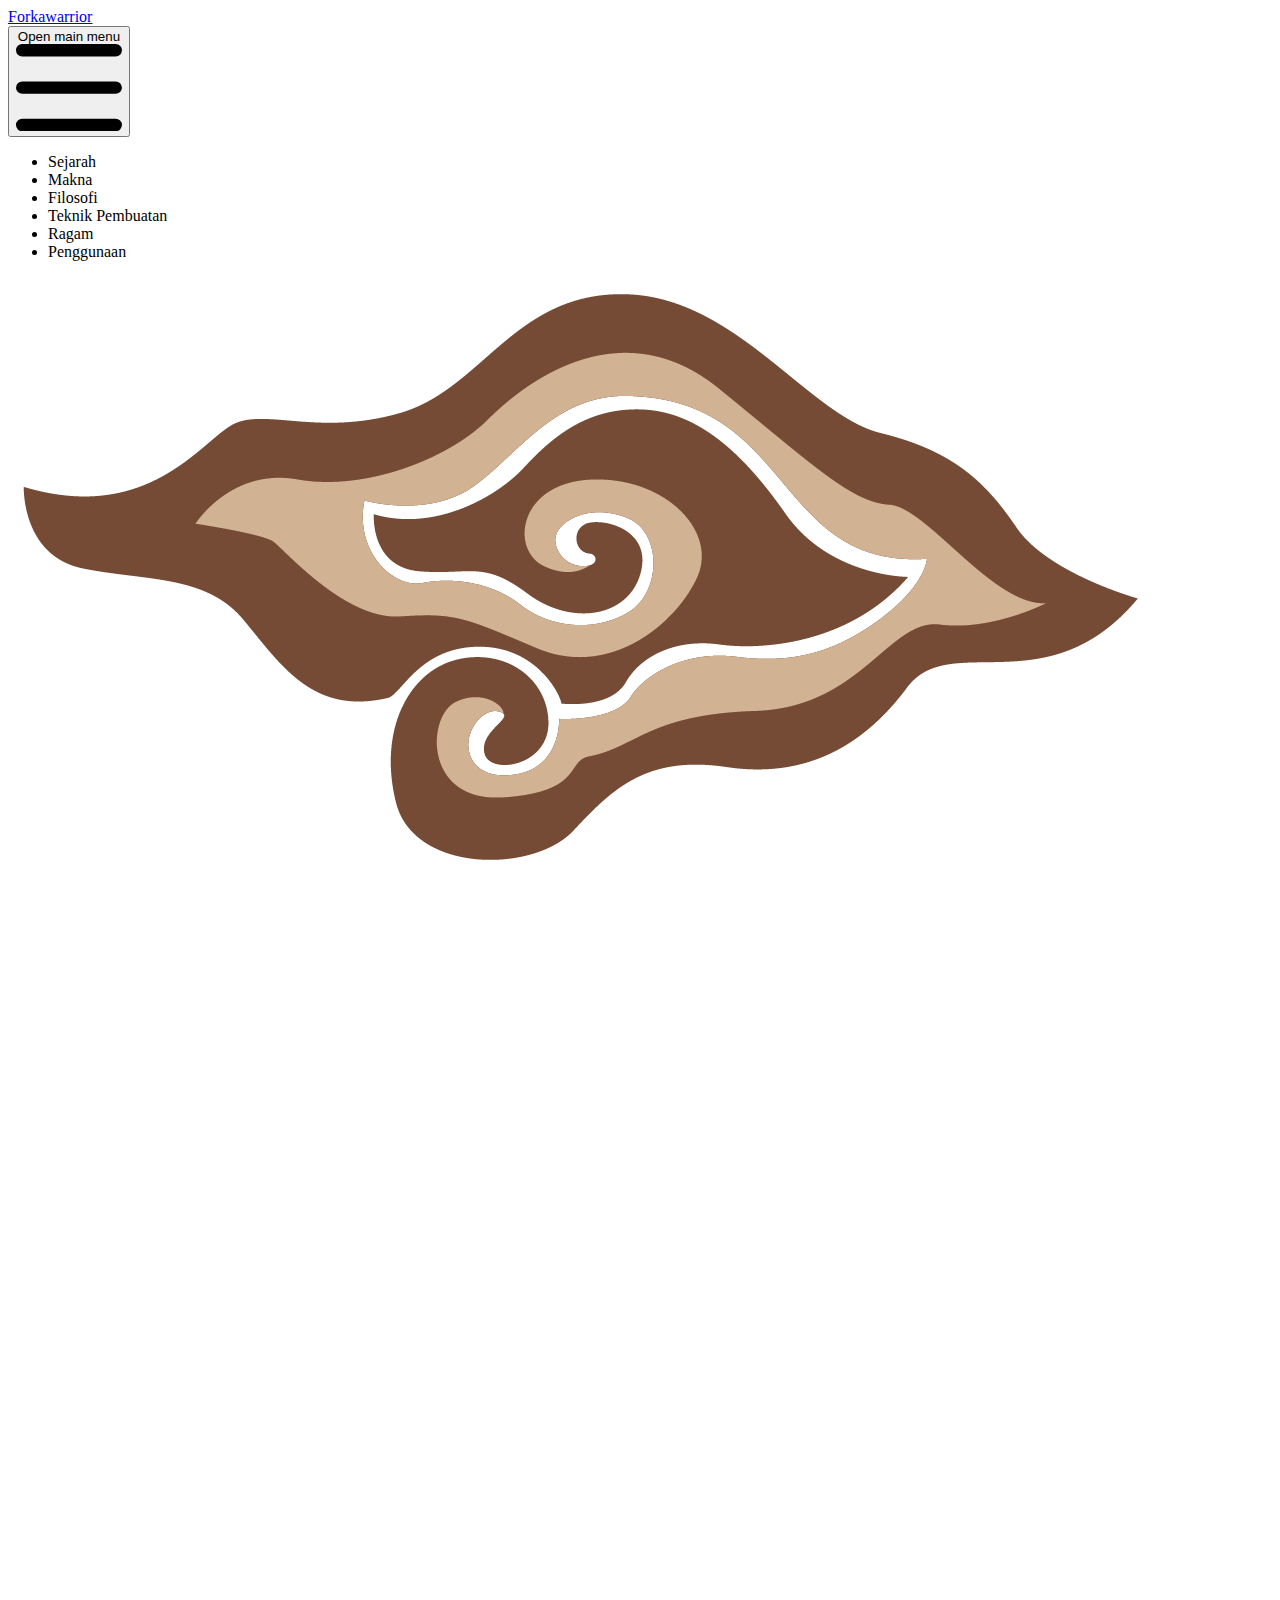
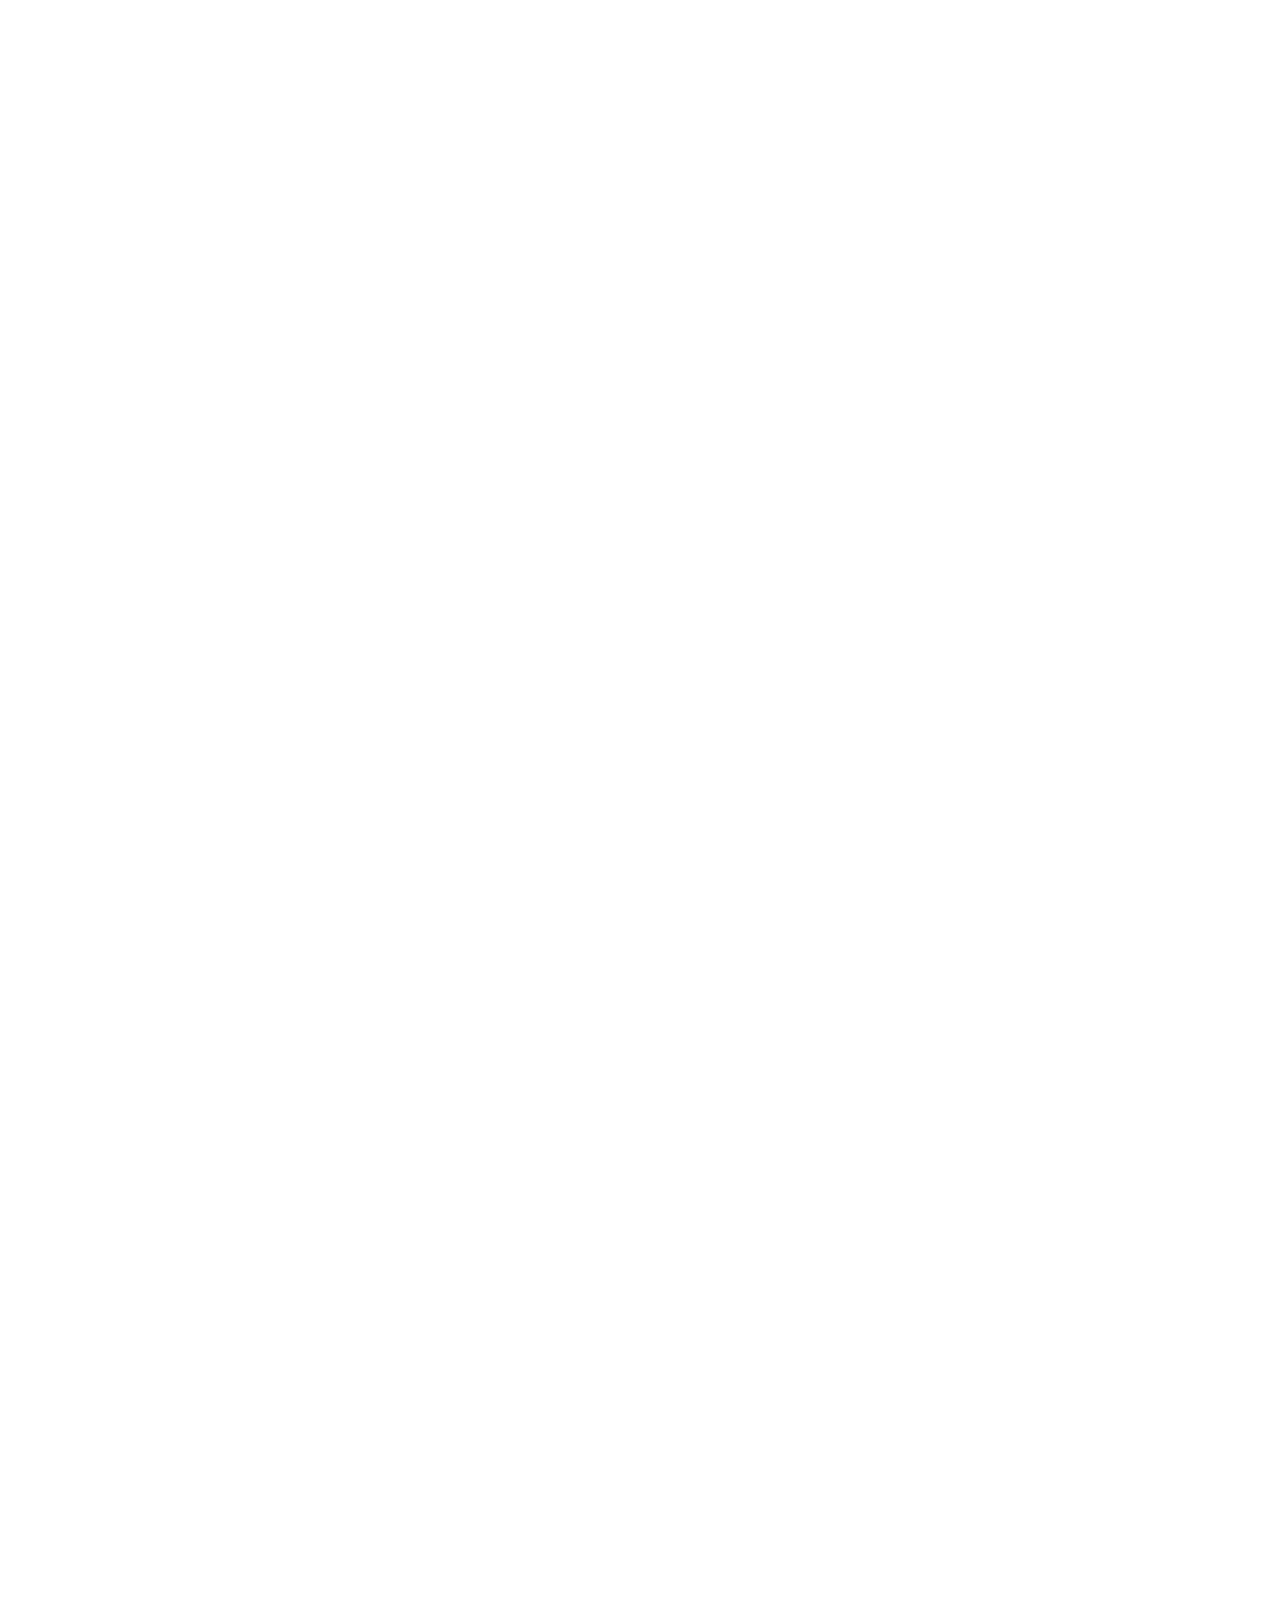
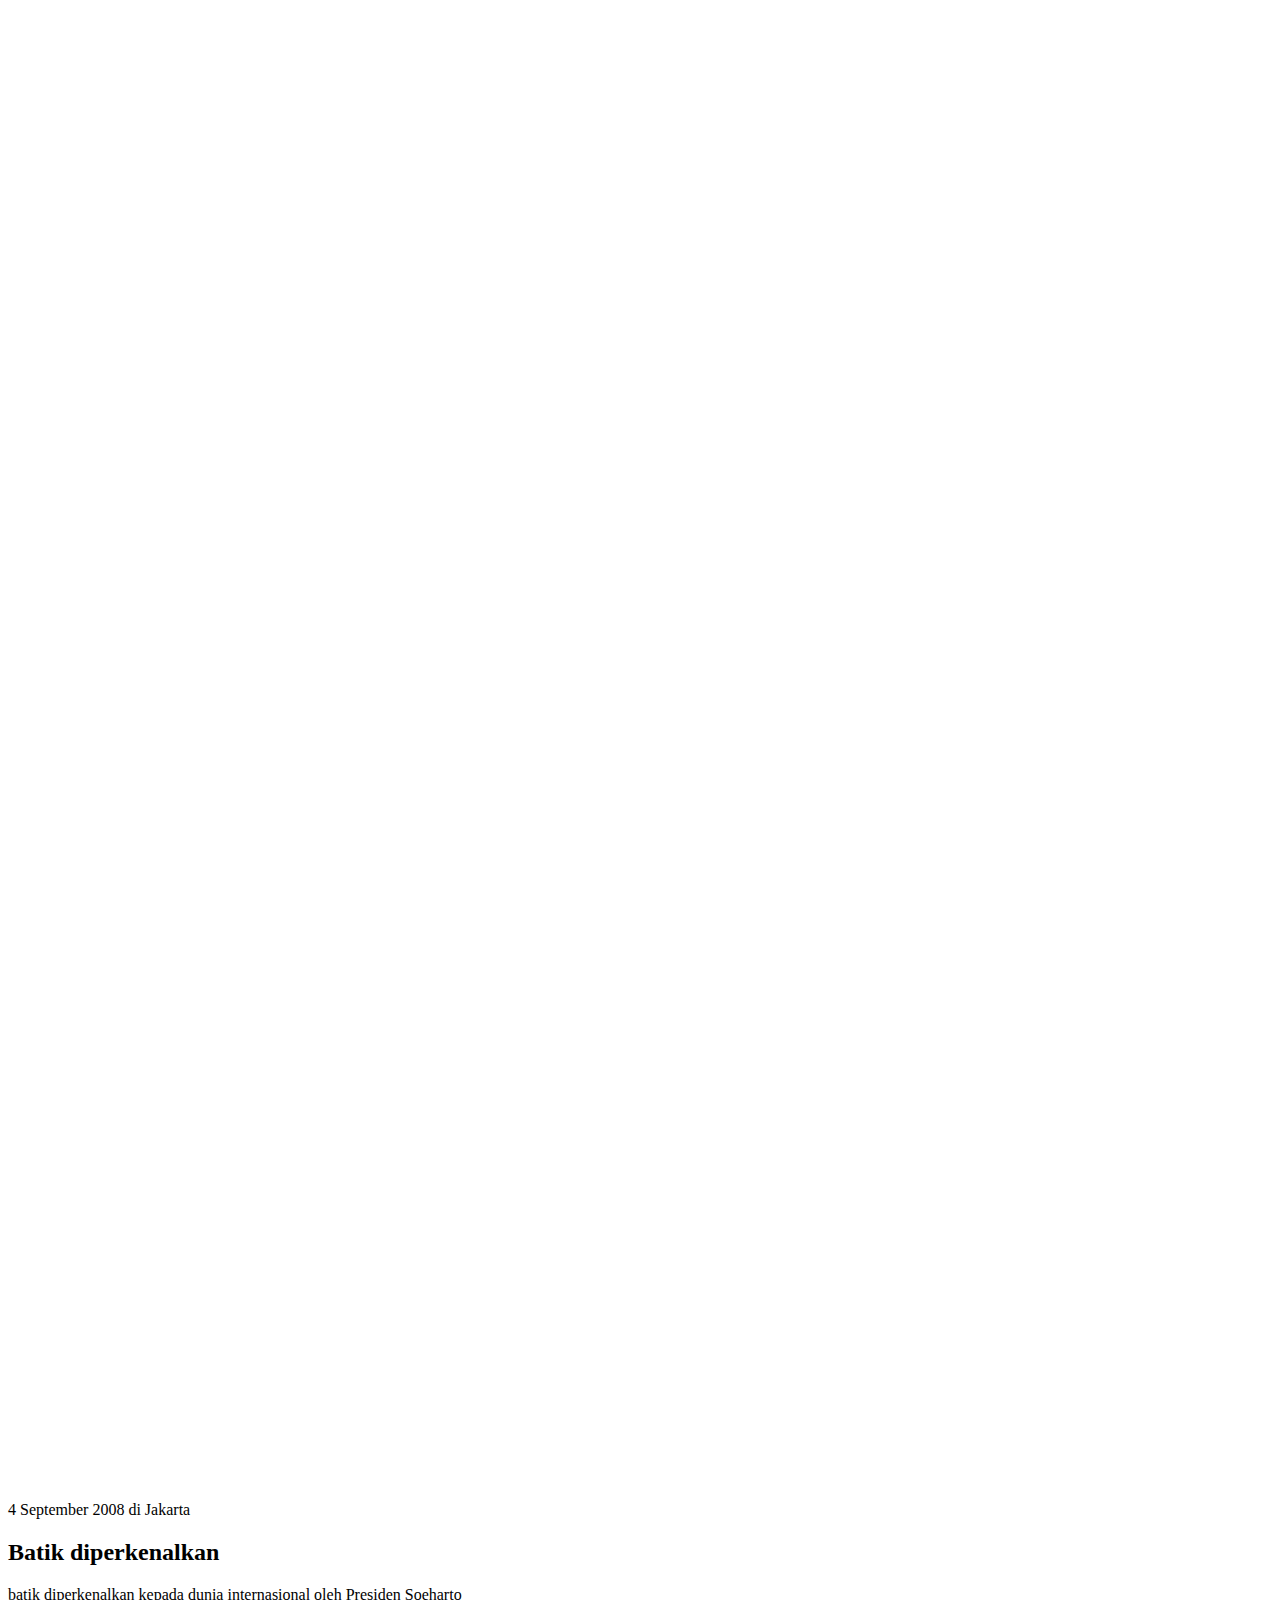
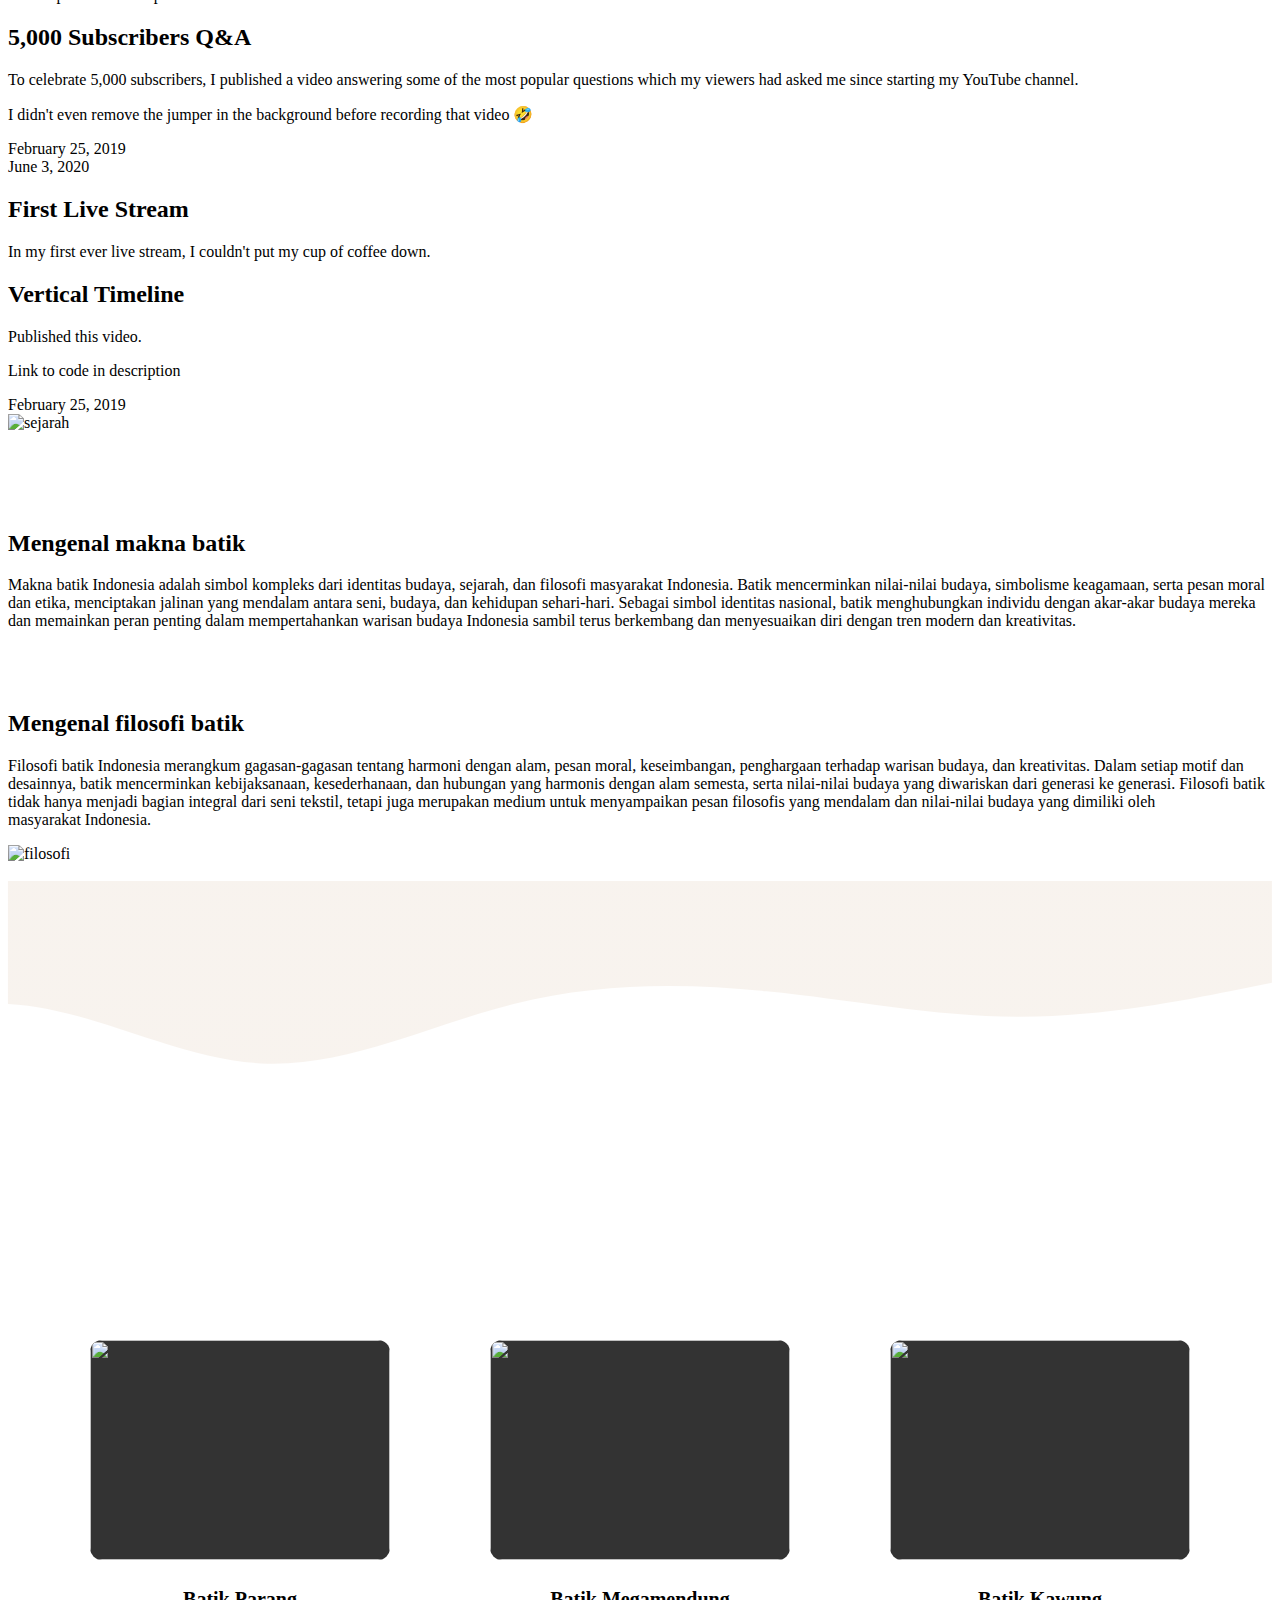
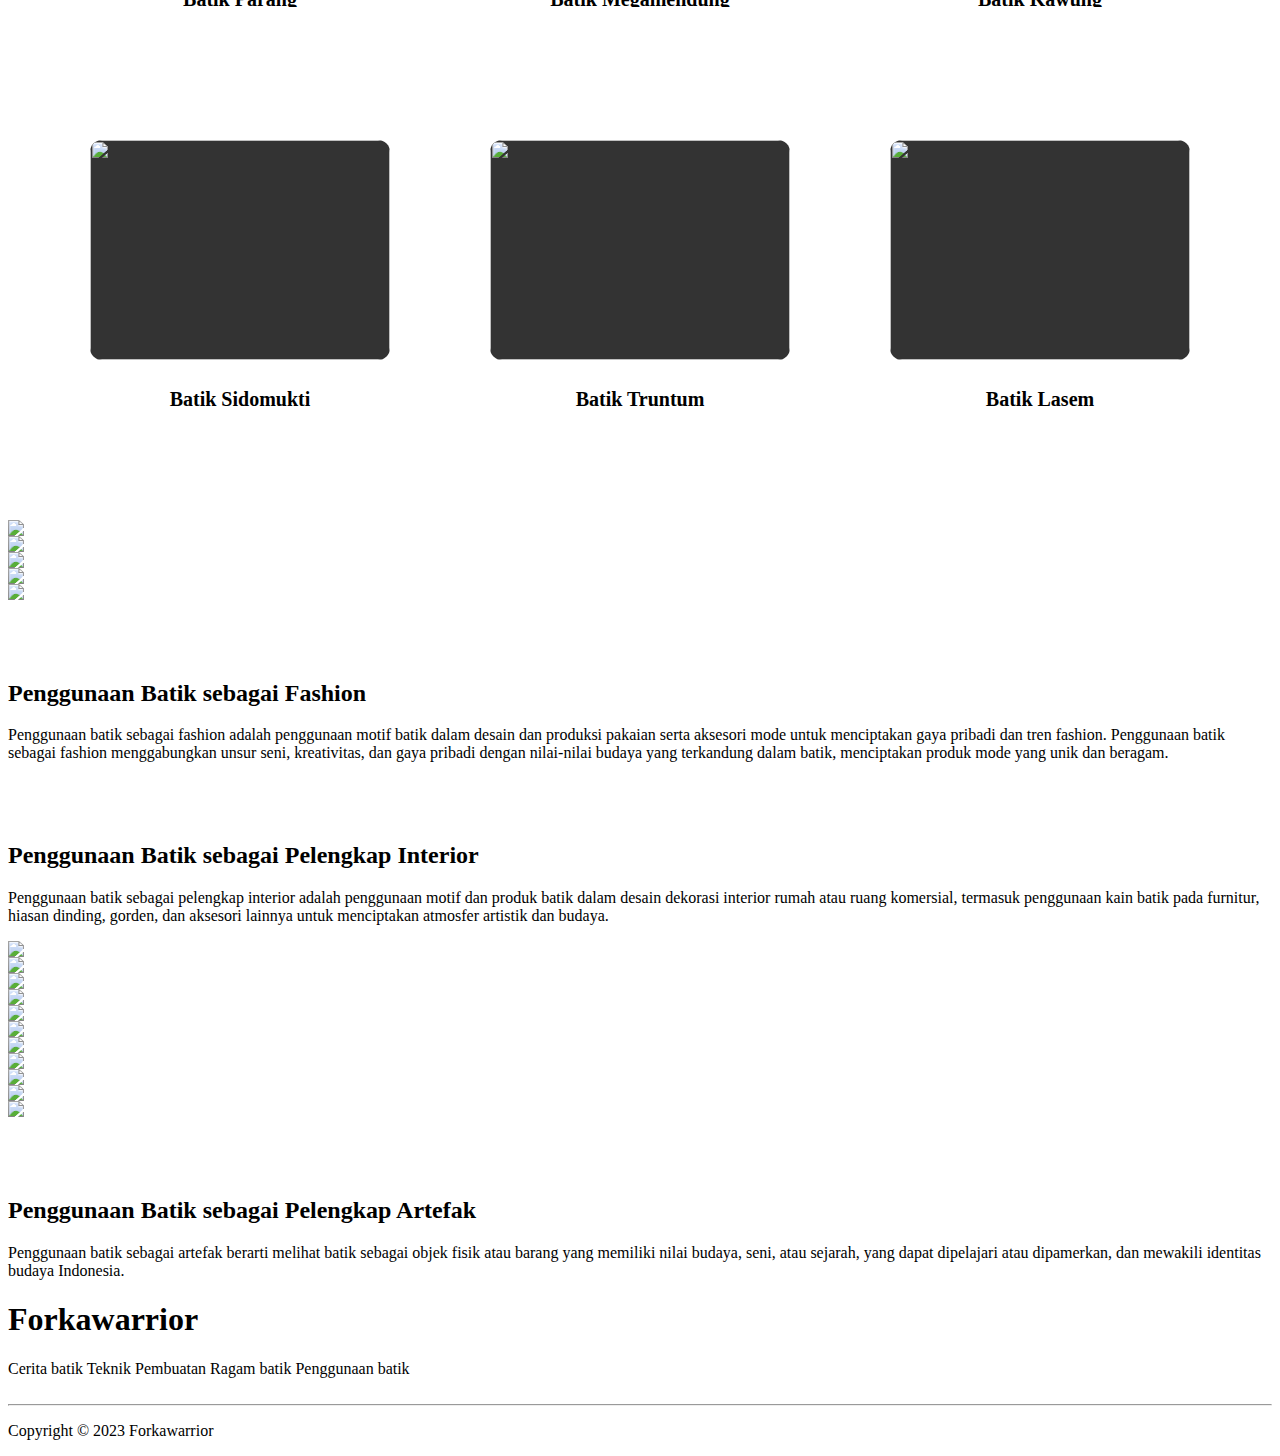
==== index.html @ 90a908df "update timeline jadi 5 and benerin navbar biar ga kepanjangan" ====
<!DOCTYPE html>
<html lang="en" class="scroll-smooth" id="forka">

<head>
    <meta charset="UTF-8">
    <meta name="viewport" content="width=device-width, initial-scale=1.0">
    <title>Forkawarrior</title>


    <link rel="stylesheet" href="https://unpkg.com/aos@next/dist/aos.css" />
    <link rel="stylesheet" href="https://cdn.jsdelivr.net/npm/swiper@11/swiper-bundle.min.css" />
    <link rel="stylesheet" href="style.css">
    <link rel="stylesheet" href="https://cdnjs.cloudflare.com/ajax/libs/animate.css/4.1.1/animate.min.css"/>


    <script src="https://cdn.jsdelivr.net/npm/swiper@11/swiper-bundle.min.js"></script>

    <!-- tailwindcss -->
    <script src="https://cdn.tailwindcss.com"></script>
    <!-- feather-icons -->
    <script src="https://unpkg.com/feather-icons">

        //  font
    </script>
    <script src="tailwind.config.js"></script>
    <style>
        @import url('https://fonts.googleapis.com/css2?family=Paytone+One&family=Playfair+Display:ital,wght@0,400;0,500;0,600;0,700;0,800;0,900;1,400;1,500;1,600;1,700;1,800;1,900&family=Poppins:ital,wght@0,100;0,200;0,300;0,400;0,500;0,600;0,700;0,800;0,900;1,100;1,200;1,300;1,400;1,500;1,600;1,700;1,800;1,900&display=swap');
    </style>

</head>

<body>

    <!-- navbar -->
    <header>
        <nav id="nav" class="fixed w-full z-20 top-0 start-0 mb-[100px] ">
            <a href="#hero" class="active:text-gray">
            </a>
            <div class="max-w-screen-xl flex flex-wrap items-center justify-between mx-auto p-4">
                <a href="index.html" class="active:text-gray">
                    <span class="active:text-gray self-center text-2xl font-semibold whitespace-nowrap animate__animated animate__flash ">Forkawarrior</span>
                </a>
                <div class="flex bg-white-700 xl:order-2 xl:space-x-0 rtl:space-x-reverse">
                <button data-collapse-toggle="navbar-sticky" type="button"
                class="inline-flex items-center p-2 w-10 h-10 justify-center text-sm text-white-500 rounded-lg xl:hidden hover:bg-white-100 focus:outline-none focus:ring-2 focus:ring-white-200 dark:text-white-400 dark:hover:bg-white-700 dark:focus:ring-white-600"
                aria-controls="navbar-sticky" aria-expanded="false">
                <span class="sr-only">Open main menu</span>
                    <svg class="w-5 h-5" aria-hidden="true" xmlns="http://www.w3.org/2000/svg" fill="none"
                        viewBox="0 0 17 14">
                        <path stroke="currentColor" stroke-linecap="round" stroke-linejoin="round" stroke-width="2"
                            d="M1 1h15M1 7h15M1 13h15" />
                    </svg>
                </button>
            </div>
            <div class="items-center justify-between hidden w-full xl:flex xl:w-auto xl:order-1" id="navbar-sticky">
                <ul
                    class="navbar flex flex-col p-4 xl:p-0 mt-4 font-medium border xl:space-x-8 rtl:space-x-reverse xl:flex-row xl:mt-0 xl:border-0 dark:bg-white-800 xl:dark:bg-white-900 dark:border-white-700">
                    <li>
                        <a href="#cerita"
                         class="block py-2 px-3 text-gray bg-white rounded xl:bg-transparent xl:text-grey-700 xl:p-0 xl:dark:text-grey-500 hover-underline-animation" aria-current>Sejarah</a>
                    </li>

                    <li>
                        <a href="#makna"
                         class="block py-2 px-3 text-gray bg-white rounded xl:bg-transparent xl:text-grey-700 xl:p-0 xl:dark:text-grey-500 hover-underline-animation" aria-current>Makna</a>
                    </li>
              
                    <li>
                        <a href="#filosofi"
                         class="block py-2 px-3 text-gray bg-white rounded xl:bg-transparent xl:text-grey-700 xl:p-0 xl:dark:text-grey-500 hover-underline-animation" aria-current>Filosofi</a>
                    </li>
              
                    <li>
                        <a href="teknik.html"
                            class="block py-2 px-3 text-gray bg-white rounded xl:bg-transparent xl:text-grey-700 xl:p-0 xl:dark:text-grey-500 hover-underline-animation"
                            aria-curren>Teknik Pembuatan</a>
                        </li>
                        <li>
                        <a href="#ragam"
                            class="block py-2 px-3 text-gray bg-white rounded xl:bg-transparent xl:text-grey-700 xl:p-0 xl:dark:text-grey-500 hover-underline-animation"
                            aria-curren>Ragam</a>
                        </li>
                        <li>
                            <a href="#penggunaan"
                            class="block py-2 px-3 text-gray bg-white rounded xl:bg-transparent xl:text-grey-700 xl:p-0 xl:dark:text-grey-500 hover-underline-animation"
                            aria-curren>Penggunaan</a>  
                        </li>

                    </ul>
                </div>
            </div>
        </nav>
    </header>
    <!-- navbar -->


    <!-- hero -->
    <section id="hero">
        <div class="bg-center mt-[104px] flex items-center justify-center ">
            <div class="text-center text-black mx-4 sm:mx-8 md:mx-16 lg:mx-32 xl:mx-64">
                <div class="animate">
                    <img src="assets/megamendung-02.png" class="absolute w-[150px] mx-[-300px] my-[-50px] drop-shadow-lg"
                        data-aos="fade-right" transform: translateZ(40px) alt="">
                    <img src="assets/megamendung-03.png" class="absolute w-[150px] mx-[-260px] my-[130px] drop-shadow-lg"
                        data-aos="fade-right" alt="">
                    <img src="assets/megamendung-03.png" class="absolute w-[170px] my-[300px] mx-[-200px] drop-shadow-lg"
                        data-aos="fade-right" alt="">
                    <img src="assets/megamendung-03.png" class="absolute w-[170px] my-[300px] mx-[800px] drop-shadow-lg"
                        data-aos="fade-left" alt="">
                    <img src="assets/megamendung-02.png" class="absolute w-[180px] my-[-70px] mx-[900px] drop-shadow-lg"
                        data-aos="fade-left" alt="">
                    <img src="assets/megamendung-03.png" class="absolute w-[150px] mx-[900px] my-[130px] drop-shadow-lg"
                        data-aos="fade-left" alt="">
            </div>


            <h1 class="text-[83px] font-serif font-bold mb-[-8px]" data-aos="fade-down">Empower <span
                    class="italic">Indonesia</span> </h1>
            <h1 class="text-[83px] font-serif font-bold" data-aos="fade-down"><span data-aos="fade-down"
                    class="italic">Culture</span> Everywhere </h1>

            <p class="text-[16px] mt-[20px]" data-aos="fade-down" data-tilt data-tilt-scale="1.2">Indonesian batik, like a colorful canvas, </p>
            <p class="text-[16px]" data-aos="fade-down"> is a symbol of the richness of art and tradition in culture,</p>
            <p class="text-[16px] mb-[53px]" data-aos="fade-down">creating a beautiful story that is reflected in every stroke of its distinctive motif..
            </p>
            
            <div data-tilt data-tilt-scale="1.2" class="mb-[200px]">
                <a href="#cerita" data-tilt data-tilt-scale="1.2"
                class="text-[16px] bg-amber-800  text-white px-6 py-3 rounded-full" data-aos="fade-down">START THE
                JOURNEY!</a>
            </div>
            
            <div class="batik-container">
                
            </div>
    </div>
</div>
</section>
    <!-- hero -->
    
    <!-- SEJARAH -->
    <section id="cerita">

        <div class="cerita">
            <h1 class="text-5xl text-center italic font-bold font-serif text-left m" data-aos="fade-down">
                <span class="text-amber-800">Sejarah </span>Batik
            </h1>
        <div id="sejarah" class="bg-center flex items-center justify-center max-w-md mx-auto sm:max-w-xl md:max-w-2xl lg:max-w-6xl mt-[80px] mb-[130px]">
            <div class="container px-6 flex flex-col-reverse md:flex-row">
                 
                <div class="timeline">
                    <div class="timeline__component">
                      <div class="timeline__date timeline__date--right"> 4 September 2008 di Jakarta</div>
                    </div>
                    <div class="timeline__middle">
                      <div class="timeline__point"></div>
                    </div>
                    <div class="timeline__component timeline__component--bg">
                      <h2 class="timeline__title">Batik diperkenalkan</h2>
                      <p class="timeline__paragraph">
                        batik diperkenalkan kepada dunia internasional oleh Presiden Soeharto 
                      </p>
                    </div>
                    <div class="timeline__component timeline__component--bg">
                      <h2 class="timeline__title">5,000 Subscribers Q&A</h2>
                      <p class="timeline__paragraph">
                        To celebrate 5,000 subscribers, I published a video answering some of the most popular questions which
                        my viewers had asked me since starting my YouTube channel.
                      </p>
                      <p class="timeline__paragraph">
                        I didn't even remove the jumper in the background before recording that video 🤣
                      </p>
                    </div>
                    <div class="timeline__middle">
                      <div class="timeline__point"></div>
                    </div>
                    <div class="timeline__component">
                      <div class="timeline__date">February 25, 2019</div>
                    </div>
                    <div class="timeline__component">
                      <div class="timeline__date timeline__date--right">June 3, 2020</div>
                    </div>
                    <div class="timeline__middle">
                      <div class="timeline__point"></div>
                    </div>
                    <div class="timeline__component timeline__component--bg">
                      <h2 class="timeline__title">First Live Stream</h2>
                      <p class="timeline__paragraph">
                        In my first ever live stream, I couldn't put my cup of coffee down.
                      </p>
                    </div>
                    
                  
                   

                    <div class="timeline__component timeline__component--bottom timeline__component--bg">
                        <h2 class="timeline__title">Vertical Timeline</h2>
                        <p class="timeline__paragraph">
                          Published this video.
                        </p>
                        <p class="timeline__paragraph">
                          Link to code in description 
                        </p>
                      </div>
                      
                      <div class="timeline__middle">
                        <div class="timeline__point"></div>
                        <div class="timeline__point timeline__point--bottom"></div>
                      </div>
                      <div class="timeline__component">
                        <div class="timeline__date">February 25, 2019</div>
                      </div>
                      
                    
                </div>
                    
                    
                </div>
            </div>
        </div>
    <!-- SEJARAH -->

    <!-- MAKNA -->
        <div id="makna"
        class="bg-center flex items-center justify-center max-w-md mx-auto sm:max-w-xl md:max-w-2xl lg:max-w-6xl mb-[130px]">
            <div class="container px-6 flex flex-col-reverse md:flex-row">
                <div class="md:w-1/2 mx-[10px] mt-5">
                    <img src="assets/sejarah1.png" class="mb-5 sm:mt-6 lg:hidden" alt="sejarah">
                    <div class="hidden lg:block">
                        <img src="assets/sejarah1.png" alt="" class="w-[200rem]">
                    </div>
                </div>
                <div class="md:w-1/2 mt-[-55px]">
                    <h1 class="text-4xl italic font-bold font-serif text-left mt-[99px]" data-aos="fade-down">
                        <span class="text-amber-800">Makna </span>Batik
                    </h1>
                    <h2 class="text-left font-bold mt-4 text-[20px] font-semibold text-slate-800 sm:mt-8 sm:text-3x">Mengenal makna batik
                    </h2>
                    <p class="text-justify  sm:mt-4 sm:text-[16px]">Makna batik Indonesia adalah simbol kompleks dari identitas budaya, sejarah, dan filosofi masyarakat Indonesia. Batik mencerminkan nilai-nilai budaya, simbolisme keagamaan, serta pesan moral dan etika, menciptakan jalinan yang mendalam antara seni, budaya, dan kehidupan sehari-hari. Sebagai simbol identitas nasional, batik menghubungkan individu dengan akar-akar budaya mereka dan memainkan peran penting dalam mempertahankan warisan budaya Indonesia sambil terus berkembang dan menyesuaikan diri dengan tren modern dan kreativitas. </p>
                </div>
            </div>
        </div>
    <!-- MAKNA -->
    

    <!-- FILOSOFI -->
        <div id="filosofi"
        class="bg-center flex items-center justify-center max-w-md mx-auto sm:max-w-xl md:max-w-2xl lg:max-w-6xl">
            <div class="container px-6 flex flex-col-reverse md:flex-row">
                <div class="md:w-1/2">
                    <h1 class="text-4xl italic font-bold font-serif text-left mt-10" data-aos="fade-down">
                        <span class="text-amber-800">Filosofi </span>Batik
                    </h1>
                    <h2 class="text-left font-bold mt-4 text-[20px] font-semibold text-slate-800 sm:mt-8 sm:text-3x">Mengenal filosofi batik
                    </h2>
                    <p class="text-justify  sm:mt-4 sm:text-[16px]">Filosofi batik Indonesia merangkum gagasan-gagasan tentang harmoni dengan alam, pesan moral, keseimbangan, penghargaan terhadap warisan budaya, dan kreativitas. Dalam setiap motif dan desainnya, batik mencerminkan kebijaksanaan, kesederhanaan, dan hubungan yang harmonis dengan alam semesta, serta nilai-nilai budaya yang diwariskan dari generasi ke generasi. Filosofi batik tidak hanya menjadi bagian integral dari seni tekstil, tetapi juga merupakan medium untuk menyampaikan pesan filosofis yang mendalam dan nilai-nilai budaya yang dimiliki oleh masyarakat Indonesia.</p>
                </div>
                <div class="md:w-1/2">
                    <img src="assets/sejarah1.png" class="mb-5 sm:mt-6 lg:hidden" alt="filosofi">
                    <div class="hidden lg:block">
                        <img src="assets/sejarah1.png" alt="" class="w-[800px]">
                    </div>
                </div>
            </div>
        </div>
        </div>
        <svg id="wave" style="transform:rotate(180deg); transition: 0.3s" viewBox="0 0 1440 290" version="1.1" xmlns="http://www.w3.org/2000/svg"><defs><linearGradient id="sw-gradient-0" x1="0" x2="0" y1="1" y2="0"><stop stop-color="rgba(209, 178, 147, 0.1568627450980392)" offset="0%"></stop><stop stop-color="rgba(209, 178, 147, 0.1568627450980392)" offset="100%"></stop></linearGradient></defs><path style="transform:translate(0, 0px); opacity:1" fill="url(#sw-gradient-0)" d="M0,174L48,164.3C96,155,192,135,288,135.3C384,135,480,155,576,164.3C672,174,768,174,864,149.8C960,126,1056,77,1152,82.2C1248,87,1344,145,1440,149.8C1536,155,1632,106,1728,72.5C1824,39,1920,19,2016,53.2C2112,87,2208,174,2304,183.7C2400,193,2496,126,2592,106.3C2688,87,2784,116,2880,116C2976,116,3072,87,3168,77.3C3264,68,3360,77,3456,87C3552,97,3648,106,3744,135.3C3840,164,3936,213,4032,203C4128,193,4224,126,4320,87C4416,48,4512,39,4608,43.5C4704,48,4800,68,4896,96.7C4992,126,5088,164,5184,159.5C5280,155,5376,106,5472,87C5568,68,5664,77,5760,96.7C5856,116,5952,145,6048,135.3C6144,126,6240,77,6336,72.5C6432,68,6528,106,6624,130.5C6720,155,6816,164,6864,169.2L6912,174L6912,290L6864,290C6816,290,6720,290,6624,290C6528,290,6432,290,6336,290C6240,290,6144,290,6048,290C5952,290,5856,290,5760,290C5664,290,5568,290,5472,290C5376,290,5280,290,5184,290C5088,290,4992,290,4896,290C4800,290,4704,290,4608,290C4512,290,4416,290,4320,290C4224,290,4128,290,4032,290C3936,290,3840,290,3744,290C3648,290,3552,290,3456,290C3360,290,3264,290,3168,290C3072,290,2976,290,2880,290C2784,290,2688,290,2592,290C2496,290,2400,290,2304,290C2208,290,2112,290,2016,290C1920,290,1824,290,1728,290C1632,290,1536,290,1440,290C1344,290,1248,290,1152,290C1056,290,960,290,864,290C768,290,672,290,576,290C480,290,384,290,288,290C192,290,96,290,48,290L0,290Z"></path></svg>
    </section>
    <!-- FILOSOFI -->
    
    <!-- RAGAM MOTIF -->
    <section id="ragam">
        <div id="ragam" class="pt-[200px] mb-[200px]">
            <h1 class=" text-5xl text-center italic font-bold font-serif text-left mt-[0px] mb-[10px]" data-aos="fade-down">
                <span class="text-amber-800">6 Batik Indonesia </span>Terpopuler
            </h1>
            <div class="p">
            <div class="kotak">
                <div class="card shadow-2xl" style="--clr:#009688">
                    <div class="imgBx"><img src="assets/batikparang.jpg" alt=""></div>
                    <div class="content">
                        <h2>Batik Parang</h2>
                        <p>Parang memiliki pola khas berupa garis-garis melengkung yang bersilangan, mirip dengan bentuk golok. Motif ini melambangkan keberanian, kekuatan, dan keberuntungan. Batik Parang berasal dari daerah Surakarta dan Yogyakarta di Jawa Tengah.</p>
                    </div>
                </div>
                <div class="card  shadow-2xl" style="--clr:#009688">
                    <div class="imgBx"><img src="assets/batikmegamendung.jpg" alt=""></div>
                    <div class="content">
                        <h2>Batik Megamendung</h2>
                        <p>Mega Mendung memiliki pola awan mendung besar yang khas. Motif ini sering diartikan sebagai simbol keharmonisan dan kemakmuran. Warna-warna cerah pada Mega Mendung menciptakan kesan yang indah dan elegan. Berasal dari Cirebon, Jawa Barat.</p>
                    </div>
                </div>
                <div class="card shadow-2xl" style="--clr:#009688">
                    <div class="imgBx"><img src="assets/batikkawung.jpg" alt=""></div>
                    <div class="content">
                        <h2>Batik Kawung</h2>
                        <p>Kawung terdiri dari lingkaran kecil yang diatur dalam pola geometris. Motif ini awalnya digunakan oleh kalangan keraton dan memiliki makna filosofis yang mendalam, melambangkan kehidupan, kebenaran, cinta, dan keadilan. Berasal dari kerajaan Mataram,  Jawa.</p>
                    </div>
                </div>
                <div class="card shadow-2xl" style="--clr:#009688">
                    <div class="imgBx"><img src="assets/batiksidomukti.jpg" alt=""></div>
                    <div class="content">
                        <h2>Batik Sidomukti</h2>
                        <p>Sidomukti memiliki corak seperti daun-daunan yang cantik. Motif ini menciptakan kesan yang lembut dan elegan. Batik Sidomukti sering dipilih untuk pakaian formal dan acara khusus. Batik ini berasal dari Yogyakarta, Jawa Tengah.</p>
                    </div>
                </div>
                <div class="card shadow-2xl" style="--clr:#009688">
                    <div class="imgBx"><img src="assets/batiktruntum.jpg" alt=""></div>
                    <div class="content">
                        <h2>Batik Truntum</h2>
                        <p>Truntum sering digunakan untuk pakaian pengantin, dengan motif yang melambangkan kebahagiaan dan kesetiaan. Motif ini digunakan sebagai simbol harapan agar kehidupan pernikahan berjalan harmonis. Truntum berasal dari Kesultanan Surakarta, Jawa Tengah.</p>
                    </div>
                </div>
                <div class="card shadow-2xl" style="--clr:#009688">
                    <div class="imgBx"><img src="assets/batiklasem.jpg" alt=""></div>
                    <div class="content">
                        <h2>Batik Lasem</h2>
                        <p>Batik Lasem memiliki ciri khas warna-warna cerah dengan motif yang rumit. Motif ini sering menggunakan warna merah, kuning, hijau. Berasal dari Lasem, sebuah kota kecil di pantai utara Jawa Tengah. Lasem merupakan pusat produksi batik dengan pengaruh Tiongkok yang kuat.</p>
                    </div>
                </div>
            </div>
        </div>
    </div>
    </section>
    <!-- RAGAM MOTIF -->


    <!-- PENGGUNAAN BATIK -->
    <section id="penggunaan">
        <div id="penggunaan"class="bg-center h-[600px] flex items-center justify-center max-w-md mx-auto sm:max-w-xl md:max-w-2xl lg:max-w-6xl mt-5">
            <div class="container px-6 flex flex-col-reverse md:flex-row">
                <div class="md:w-1/2 mx-[10px] mt-5">
                    <swiper-container class="mySwiper" pagination="true" effect="coverflow" grab-cursor="true"
                        centered-slides="true" slides-per-view="auto" coverflow-effect-rotate="50"
                        coverflow-effect-stretch="0" coverflow-effect-depth="100" coverflow-effect-modifier="1"
                        coverflow-effect-slide-shadows="true">
                        <swiper-slide>
                            <img src="assets/fashion1.jpg" />
                        </swiper-slide>
                        <swiper-slide>
                            <img src="assets/fashion2.jpg" />
                        </swiper-slide>
                        <swiper-slide>
                            <img src="assets/fashion3.jpg" />
                        </swiper-slide>
                        <swiper-slide>
                            <img src="assets/fashion4.jpg" />
                        </swiper-slide>
                        <swiper-slide>
                            <img src="assets/fashion5.jpg" />
                        </swiper-slide>
                    </swiper-container>
                </div>
                
                <div class="md:w-1/2 mt-[-55px]">
                    <h1 class="text-5xl italic font-bold font-serif text-right mt-[99px]" data-aos="fade-down">
                        <span class="text-amber-800">Batik </span>sebagai Fashion
                    </h1>
                    <h2 class="text-right font-bold mt-4 text-[20px] font-semibold text-slate-800 sm:mt-8 sm:text-3x">
                        Penggunaan Batik sebagai Fashion
                    </h2>
                    <p class="text-right sm:mt-4 sm:text-[17px]">
                        Penggunaan batik sebagai fashion adalah penggunaan motif batik dalam desain dan produksi pakaian serta aksesori mode untuk menciptakan gaya pribadi dan tren fashion. Penggunaan batik sebagai fashion menggabungkan unsur seni, kreativitas, dan gaya pribadi dengan nilai-nilai budaya yang terkandung dalam batik, menciptakan produk mode yang unik dan beragam.
                    </p>
                </div>
            </div>
        </div>
    <!-- 8 -->
    
    <!-- 9 -->
        <div class="bg-center h-[600px] flex items-center justify-center max-w-md mx-auto sm:max-w-xl md:max-w-2xl lg:max-w-6xl mt-5">
            <div class="container px-6 flex flex-col-reverse md:flex-row">
                <div class="md:w-1/2">
                    <h1 class="text-5xl italic font-bold font-serif text-left mt-10" data-aos="fade-down">
                        <span class="text-amber-800">Batik </span>sebagai Interior
                    </h1>
                    <h2 class="text-left font-bold mt-4 text-[20px] font-semibold text-slate-800 sm:mt-8 sm:text-3x">
                        Penggunaan Batik sebagai Pelengkap Interior
                    </h2>
                    <p class="text-left sm:mt-4 sm:text-[17px]">
                        Penggunaan batik sebagai pelengkap interior adalah penggunaan motif dan produk batik dalam desain dekorasi interior rumah atau ruang komersial, termasuk penggunaan kain batik pada furnitur, hiasan dinding, gorden, dan aksesori lainnya untuk menciptakan atmosfer artistik dan budaya.
                    </p>
                </div>

                <div class="md:w-1/2">
                    <swiper-container class="mySwiper" pagination="true" effect="coverflow" grab-cursor="true"
                        centered-slides="true" slides-per-view="auto" coverflow-effect-rotate="50"
                        coverflow-effect-stretch="0" coverflow-effect-depth="100" coverflow-effect-modifier="1"
                        coverflow-effect-slide-shadows="true">
                        <swiper-slide>
                            <img src="assets/interior1.jpg" />
                        </swiper-slide>
                        <swiper-slide>
                            <img src="assets/interior2.jpg" />
                        </swiper-slide>
                        <swiper-slide>
                            <img src="assets/interior3.jpg" />
                        </swiper-slide>
                        <swiper-slide>
                            <img src="assets/interior4.jpg" />
                        </swiper-slide>
                        <swiper-slide>
                            <img src="assets/interior5.jpg" />
                        </swiper-slide>
                        <swiper-slide>
                            <img src="assets/interior6.jpg" />
                        </swiper-slide>
                    </swiper-container>
                </div>
            </div>
        </div>
    <!-- 9 -->

    <!-- 10 -->
        <div id="penggunaan" class="bg-center h-[600px] flex items-center justify-center max-w-md mx-auto sm:max-w-xl md:max-w-2xl lg:max-w-6xl mt-5 mb-[250px]">
            <div class="container px-6 flex flex-col-reverse md:flex-row">
                <div class="md:w-1/2 mx-[10px] mt-5">
                    
                    <swiper-container class="mySwiper" pagination="true" effect="coverflow" grab-cursor="true"
                        centered-slides="true" slides-per-view="auto" coverflow-effect-rotate="50"
                        coverflow-effect-stretch="0" coverflow-effect-depth="100" coverflow-effect-modifier="1"
                        coverflow-effect-slide-shadows="true">
                        <swiper-slide>
                            <img src="assets/artefak1.jpg" />
                        </swiper-slide>
                        <swiper-slide>
                            <img src="assets/artefak2.jpg" />
                        </swiper-slide>
                        <swiper-slide>
                            <img src="assets/artefak3.jpg" />
                        </swiper-slide>
                        <swiper-slide>
                            <img src="assets/artefak4.jpg" />
                        </swiper-slide>
                        <swiper-slide>
                            <img src="assets/artefak5.jpg" />
                        </swiper-slide>
                    </swiper-container>
                </div>
                
                <div class="md:w-1/2 mt-[-55px]">
                    <h1 class="text-5xl italic font-bold font-serif text-right mt-[99px]" data-aos="fade-down">
                        <span class="text-amber-800">Batik </span>sebagai Artefak
                    </h1>
                    <h2 class="text-right font-bold mt-4 text-[20px] font-semibold text-slate-800 sm:mt-8 sm:text-3x">
                        Penggunaan Batik sebagai Pelengkap Artefak
                    </h2>
                    <p class="text-right sm:mt-4 sm:text-[17px]">
                        Penggunaan batik sebagai artefak berarti melihat batik sebagai objek fisik atau barang yang memiliki nilai budaya, seni, atau sejarah, yang dapat dipelajari atau dipamerkan, dan mewakili identitas budaya Indonesia.
                    </p>
                </div>
            </div>
        </div>
    </section>
    <!-- PENGGUNAAN BATIK -->

    <!-- FOOTER -->
    <!-- component -->
    <div class="w-full h-[auto] flex items-center justify-center bg-amber-950">
        <div class="md:w-2/3 w-4/5 px-4 text-gray-200 flex flex-col mt-8">
            <div class="w-full font-bold">
                <h1 class="w-full text-3xl text-center">Forkawarrior</h1>
            </div>
            <div class="flex flex-col items-center">
                <div class="flex mt-12 mb-12 flex-row space-x-20 justify-between text-xs">
                    <a class="hidden md:block cursor-pointer text-gray-200 hover:text-white uppercase">Cerita batik</a>
                    <a class="hidden md:block cursor-pointer text-gray-200 hover:text-white uppercase">Teknik Pembuatan</a>
                    <a class="hidden md:block cursor-pointer text-gray-200 hover:text-white uppercase">Ragam batik</a>
                    <a class="hidden md:block cursor-pointer text-gray-200 hover:text-white uppercase">Penggunaan batik</a>
                </div>
                <div class="flex flex-row space-x-4 items-center justify-between">
                    <a>
                        <svg width="6" height="12" viewBox="0 0 6 12" fill="none"
                            xmlns="http://www.w3.org/2000/svg">
                            <path
                                d="M3.89782 12V6.53514H5.67481L5.93895 4.39547H3.89782V3.03259C3.89782 2.41516 4.06363 1.99243 4.91774 1.99243H6V0.0847928C5.47342 0.0262443 4.94412 -0.00202566 4.41453 0.000112795C2.84383 0.000112795 1.76542 0.994936 1.76542 2.82122V4.39147H0V6.53114H1.76928V12H3.89782Z"
                                fill="white" />
                        </svg>
                    </a>
                    <a>
                        <svg width="12" height="13" viewBox="0 0 12 13" fill="none"
                            xmlns="http://www.w3.org/2000/svg">
                            <path
                                d="M5.99536 2.91345C5.17815 2.91345 4.39441 3.23809 3.81655 3.81594C3.2387 4.3938 2.91406 5.17754 2.91406 5.99475C2.91406 6.81196 3.2387 7.5957 3.81655 8.17356C4.39441 8.75141 5.17815 9.07605 5.99536 9.07605C6.81257 9.07605 7.59631 8.75141 8.17417 8.17356C8.75202 7.5957 9.07666 6.81196 9.07666 5.99475C9.07666 5.17754 8.75202 4.3938 8.17417 3.81594C7.59631 3.23809 6.81257 2.91345 5.99536 2.91345ZM5.99536 7.99586C5.46446 7.99586 4.9553 7.78496 4.57989 7.40955C4.20448 7.03415 3.99358 6.52499 3.99358 5.99408C3.99358 5.46318 4.20448 4.95402 4.57989 4.57861C4.9553 4.20321 5.46446 3.99231 5.99536 3.99231C6.52626 3.99231 7.03542 4.20321 7.41083 4.57861C7.78624 4.95402 7.99714 5.46318 7.99714 5.99408C7.99714 6.52499 7.78624 7.03415 7.41083 7.40955C7.03542 7.78496 6.52626 7.99586 5.99536 7.99586Z"
                                fill="white" />
                            <path
                                d="M9.19863 3.51848C9.59537 3.51848 9.91698 3.19687 9.91698 2.80013C9.91698 2.4034 9.59537 2.08179 9.19863 2.08179C8.8019 2.08179 8.48029 2.4034 8.48029 2.80013C8.48029 3.19687 8.8019 3.51848 9.19863 3.51848Z"
                                fill="white" />
                            <path
                                d="M11.6821 2.06975C11.5279 1.67138 11.2921 1.30961 10.99 1.00759C10.6879 0.705576 10.326 0.469972 9.92759 0.31586C9.46135 0.140842 8.9688 0.0462069 8.4709 0.0359839C7.82919 0.00799638 7.62594 0 5.99867 0C4.37139 0 4.16282 -6.70254e-08 3.52643 0.0359839C3.02891 0.0456842 2.53671 0.140339 2.07108 0.31586C1.67255 0.469792 1.31059 0.705333 1.00844 1.00737C0.706289 1.30941 0.47061 1.67127 0.316526 2.06975C0.141474 2.53595 0.0470554 3.02855 0.0373167 3.52643C0.00866281 4.16748 0 4.37072 0 5.99867C0 7.62594 -4.96485e-09 7.83319 0.0373167 8.4709C0.0473123 8.96935 0.14127 9.46113 0.316526 9.92825C0.471042 10.3266 0.70695 10.6883 1.00918 10.9903C1.3114 11.2923 1.6733 11.5279 2.07175 11.6821C2.5365 11.8642 3.0289 11.9656 3.52777 11.982C4.16948 12.01 4.37272 12.0187 6 12.0187C7.62728 12.0187 7.83585 12.0187 8.47223 11.982C8.97008 11.9719 9.46262 11.8775 9.92892 11.7028C10.3272 11.5483 10.689 11.3125 10.9911 11.0104C11.2932 10.7083 11.529 10.3466 11.6835 9.94825C11.8587 9.48179 11.9527 8.99 11.9627 8.49156C11.9913 7.85051 12 7.64727 12 6.01932C12 4.39138 12 4.18481 11.9627 3.54709C11.9549 3.04216 11.86 2.54237 11.6821 2.06975ZM10.8705 8.42159C10.8662 8.80562 10.7961 9.18608 10.6633 9.54642C10.5632 9.80555 10.41 10.0409 10.2135 10.2372C10.017 10.4336 9.78162 10.5867 9.52243 10.6866C9.16608 10.8188 8.78967 10.8889 8.4096 10.8938C7.77654 10.9231 7.59796 10.9305 5.97468 10.9305C4.35007 10.9305 4.18414 10.9305 3.53909 10.8938C3.15921 10.8892 2.78298 10.8191 2.42692 10.6866C2.16683 10.5873 1.93048 10.4345 1.73316 10.2381C1.53584 10.0417 1.38194 9.80605 1.28143 9.54642C1.15045 9.18995 1.08039 8.81398 1.07419 8.43425C1.04554 7.8012 1.03887 7.62261 1.03887 5.99933C1.03887 4.37539 1.03887 4.20946 1.07419 3.56375C1.0785 3.17993 1.14859 2.7997 1.28143 2.43958C1.48467 1.91382 1.90116 1.5 2.42692 1.29876C2.78316 1.16691 3.15928 1.09682 3.53909 1.09151C4.17281 1.06286 4.35073 1.05486 5.97468 1.05486C7.59862 1.05486 7.76522 1.05486 8.4096 1.09151C8.7897 1.09609 9.16617 1.1662 9.52243 1.29876C9.7816 1.39889 10.017 1.55211 10.2134 1.74858C10.4099 1.94504 10.5631 2.18041 10.6633 2.43958C10.7942 2.79606 10.8643 3.17203 10.8705 3.55175C10.8992 4.18547 10.9065 4.36339 10.9065 5.98734C10.9065 7.61062 10.9065 7.78521 10.8778 8.42226H10.8705V8.42159Z"
                                fill="white" />
                        </svg>
                    </a>
                    <a href="https://www.youtube.com/channel/UCjtCbnkIaiCJgj13sEZ9iqw">
                        <svg width="13" height="9" viewBox="0 0 13 9" fill="none"
                            xmlns="http://www.w3.org/2000/svg">
                            <path
                                d="M12.7355 1.415C12.6616 1.14357 12.517 0.896024 12.3162 0.697014C12.1154 0.498004 11.8654 0.354468 11.5911 0.280692C10.5739 0.00450089 6.5045 4.87928e-06 6.5045 4.87928e-06C6.5045 4.87928e-06 2.43578 -0.00449139 1.41795 0.259496C1.14379 0.336667 0.894302 0.482233 0.693428 0.68222C0.492554 0.882207 0.347041 1.1299 0.270859 1.40152C0.00259923 2.40737 9.51671e-07 4.49358 9.51671e-07 4.49358C9.51671e-07 4.49358 -0.0025972 6.59006 0.263714 7.58564C0.413109 8.13609 0.851549 8.57094 1.40885 8.71931C2.43643 8.9955 6.49476 9 6.49476 9C6.49476 9 10.5641 9.00449 11.5813 8.74115C11.8557 8.6675 12.106 8.52429 12.3073 8.32569C12.5086 8.12709 12.6539 7.87996 12.729 7.60876C12.998 6.60355 12.9999 4.51798 12.9999 4.51798C12.9999 4.51798 13.0129 2.42086 12.7355 1.415ZM5.20282 6.42628L5.20607 2.57244L8.58823 4.50257L5.20282 6.42628Z"
                                fill="white" />
                        </svg>
                    </a>
                </div>
                <hr class="border-gray-600" />
                <p class="w-full text-center my-12 text-gray-200 text-xs">Copyright © 2023 Forkawarrior</p>
            </div>
        </div>
    </div>
    <!-- FOOTER -->


<!-- SCRIPT ACTIVE NAVBAR -->
<script>
    let sections = document.querySelectorAll('section');
let navLinks = document.querySelectorAll('header nav a');
window.onscroll = () => {
    sections.forEach(sec => {
        let top = window.scrollY;
        let offset = sec.offsetTop - 150;
        let height = sec.offsetHeight;
        let id = sec.getAttribute('id');
        if(top >= offset && top < offset + height) {
            navLinks.forEach(links => {
                links.classList.remove('active');
                document.querySelector('header nav a[href*=' + id + ']').classList.add('active');
            });
        };
    });
};
</script>
<!-- SCRIPT ACTIVE NAVBAR -->

    <script>
        document.addEventListener("DOMContentLoaded", function () {
            var navbar = document.getElementById("nav");
            window.addEventListener("scroll", function () {
                if (window.scrollY > 0) {
                    navbar.classList.add("scrolled");
                } else {
                    navbar.classList.remove("scrolled");
                }
            });
        });

    </script>

    <script src="https://cdn.jsdelivr.net/npm/swiper@11/swiper-element-bundle.min.js"></script>
    <script type="text/javascript" src="vanilla-tilt.min.js"></script>
    <script src="https://unpkg.com/aos@next/dist/aos.js"></script>
    <script src="https://unpkg.com/@themesberg/flowbite@1.1.1/dist/flowbite.bundle.js"></script>
    <script src="https://cdn.jsdelivr.net/npm/swiper@11/swiper-bundle.min.js"></script>
    <script>
        AOS.init();
    </script>
</body>

</html>
---- style.css ----
* {
  box-sizing: border-box;
}

body {
  overflow-x: hidden;
  background-image: url('assets/background-batik-Recovered.png');

}

/* ---------------------------------------------------------------
NAVBAR
--------------------------------------------------------------- */
nav {
  z-index: 100;
  transition: background-color 0.3s;

}

nav.scrolled {
  background-color: #ffffff;

}

.swiper {
  height: 500px;
}

.navbar a{
  transition: all .50s ease;
}

.navbar a:hover, a.active{
  color: rgb(120, 53, 15);

}

.navbar span:active{
  color: #333;
}

.hover-underline-animation {
  position: relative;
  color: #000000;
  text-decoration: none;
}

.hover-underline-animation::after {
  content: '';
  position: absolute;
  width: 100%;
  transform: scaleX(0);
  height: 2px;
  bottom: 0;
  left: 0;
  background-color: rgb(120, 53, 15);
  transform-origin: bottom right;
  transition: transform 0.25s ease-out;
}

.hover-underline-animation:hover::after {
  transform: scaleX(1);
  transform-origin: bottom left;
}

/* section:nth-child(odd) {
background: #323946;
} */

/* ---------------------------------------------------------------
MARQUEE
--------------------------------------------------------------- */

@keyframes glide {
  from {
    transform: translate(0, 0);
  }
  to {
    transform: translate(-100%, 0);
  }
}

.images {
  overflow: hidden;
  padding: 60px 0;
  background: white;
  white-space: nowrap;
  position: relative;
}

.images:before,
.images:after {
  position: absolute;
  top: 0;
  width: 250px;
  height: 100%;
  content: "";
  z-index: 2;
}

.images:before {
  left: 0;
}

.images:after {
  right: 0
}

.images:hover .images-glide {
  animation-play-state: paused;
}

.images-glide {
  height: 100px;
  display: inline-block;
  animation: 75s glide infinite linear;
}

.images-glide img {
  height: 15em;
  margin: 0 40px;
  border-radius: 10px;
}

@media (max-width: 920px){
  .images-glide img{
    height: 11em;
    margin: 0 20px;
  }
}





/* ---------------------------------------------------------------
ANIMATED MEGA MENDUNG
--------------------------------------------------------------- */
.animate {
  /* animation: img 5s infinite;
    animation-timing-function: linear;
    animation-name: img; */
  animation-name: img;
  animation-duration: 5s;
  animation-iteration-count: infinite;
  animation-timing-function: ease-in-out;
  animation-direction: alternate;
}

@keyframes img {
  0% {
    position: relative;
    top: 50px;
  }

  25% {
    position: relative;
    top: 20px;
  }

  50% {
    position: relative;
    top: 10px;
  }

  100% {
    position: relative;
    top: 50px;
  }
}

/* ---------------------------------------------------------------
SLIDER 
---------------------------------------------------------------- */
.slider {
  height: 400px;
  overflow: hidden;
  position: relative;
}

.slide {
  width: 100%;
  height: 100%;
  background-size: cover;
  background-position: center;
  position: absolute;
  top: 0;
  left: 0;
  opacity: 0;
  transition: opacity 0.5s ease-in-out;
}

.slide:first-child {
  opacity: 1;
}

.caption {
  position: absolute;
  bottom: 0;
  left: 0;
  width: 100%;
  height: 20%;
  background-color: rgba(0, 0, 0, 0.5);
  color: white;
  text-align: center;
  font-size: 16px;
  padding: 10px;
}

swiper-container {
  width: 100%;
  padding-top: 50px;
  padding-bottom: 50px;
}

swiper-slide {
  background-position: center;
  background-size: cover;
  width: 300px;
  height: 300px;
}

swiper-slide img {
  display: block;
  width: 100%;
}

/* ---------------------------------------------------------------
CARD
--------------------------------------------------------------- */
.p{
  display: flex;
  justify-content: center;
  align-items: center;
  min-height: 100vh;

}
.kotak {
  position: relative;
  display: flex;
  justify-content: center;
  align-items: center;
  flex-wrap: wrap;
  gap: 100px 50px;
  padding: 100px 50px;
}

.kotak .card {
  position: relative;
  display: flex;
  justify-content: center;
  align-items: flex-start;
  width: 350px;
  height: 300px;
  background: #fff;
  border-radius: 20px;
  transition: 0.5s;
 
}

.kotak .card:hover {
  height: 400px;
}

.kotak .card .imgBx{
  position: absolute;
  top: 20px;
  width: 300px;
  height: 220px;
  background:#333;
  border-radius: 12px;
  overflow: hidden;
  transition: 0.5s;
}

.kotak .card:hover .imgBx{
  top: -100px;
  scale: 0.75;
  box-shadow: 0 15px 45px rgba(0, 0, 0, 0, 0.2);
}
.kotak .card .imgBx img{
  position: absolute;
  top: 0;
  left: 0;
  height: 100%;
  width: 100%;
  object-fit: cover;
  border-radius: 12px;
}
.kotak .card .content{
  position: absolute;
  top: 252px;
  width: 100%;
  padding: 0 30px;
  height: 35px;
  overflow: hidden;
  text-align: center;
  transition: 0.5s;
}

.kotak .card:hover .content{
  top: 130px;
  height: 250px;
}

.kotak .card .content h2{
  font-size: 20px;
  font-weight: 600;
}

/* ---------------------------------------------------------------
slider penggunaan batik
--------------------------------------------------------------- */

.swiper-slide {
  text-align: center;
  font-size: 18px;
  background: #fff;
  display: flex;
  justify-content: center;
  align-items: center;
}

.swiper-slide img {
  display: block;
  width: 100%;
  height: 100%;
  object-fit: cover;
}

.autoplay-progress {
  position: absolute;
  right: 16px;
  bottom: 16px;
  z-index: 10;
  width: 48px;
  height: 48px;
  display: flex;
  align-items: center;
  justify-content: center;
  font-weight: bold;
  color: var(--swiper-theme-color);
}

.autoplay-progress svg {
  --progress: 0;
  position: absolute;
  left: 0;
  top: 0px;
  z-index: 10;
  width: 100%;
  height: 100%;
  stroke-width: 4px;
  stroke: var(--swiper-theme-color);
  fill: none;
  stroke-dashoffset: calc(125.6 * (1 - var(--progress)));
  stroke-dasharray: 125.6;
  transform: rotate(-90deg);
}
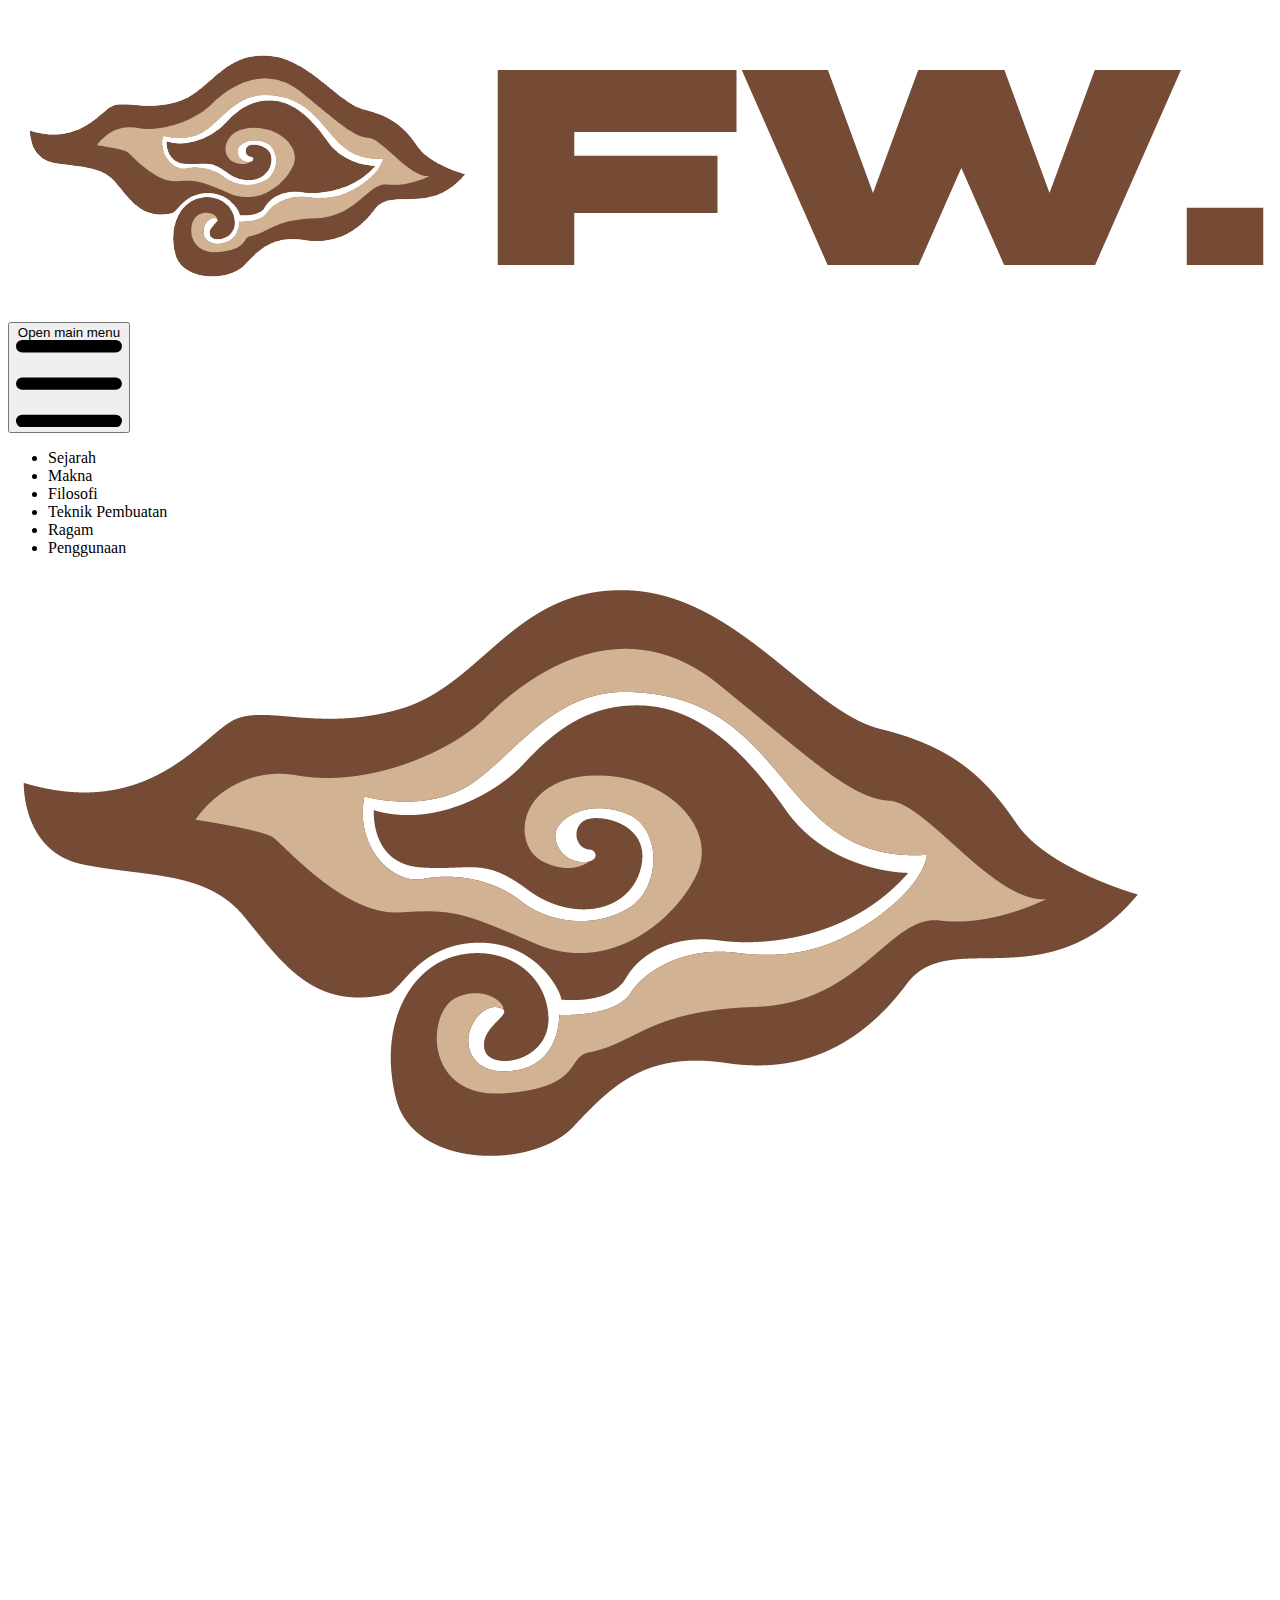
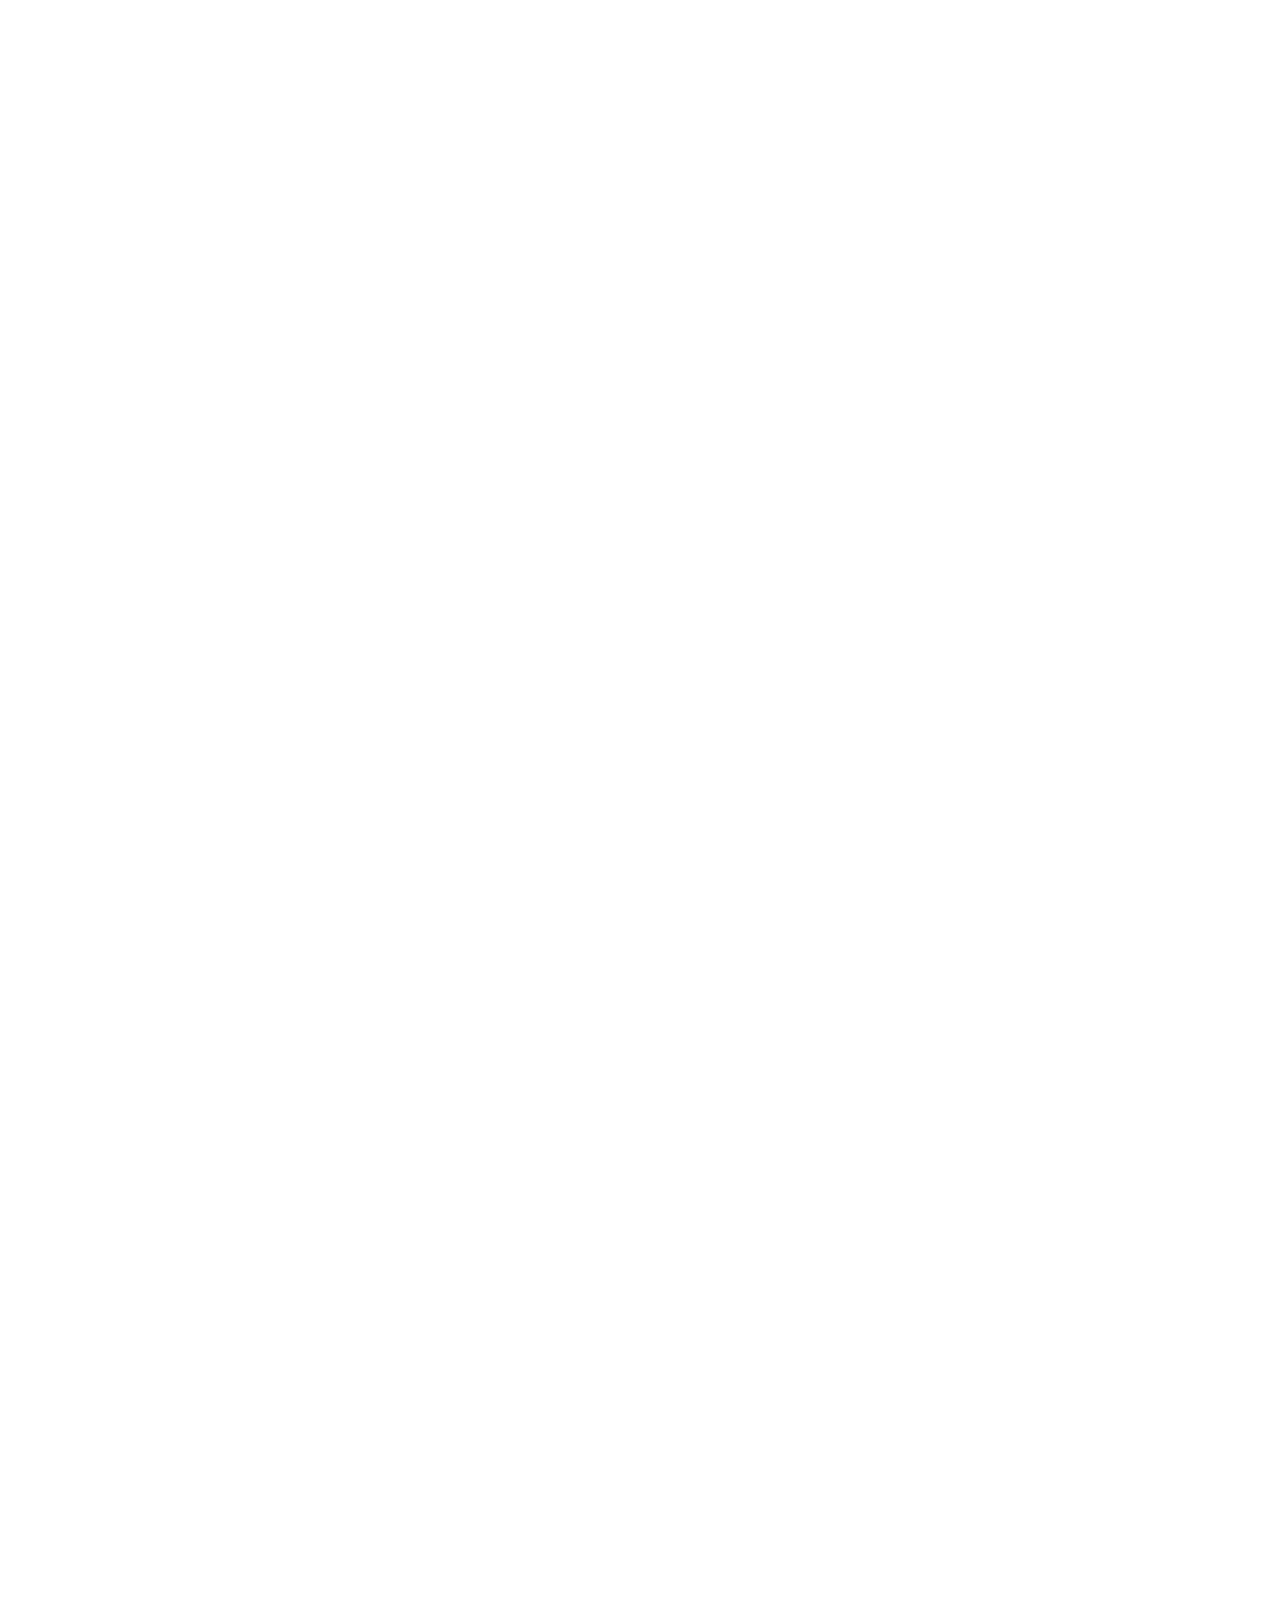
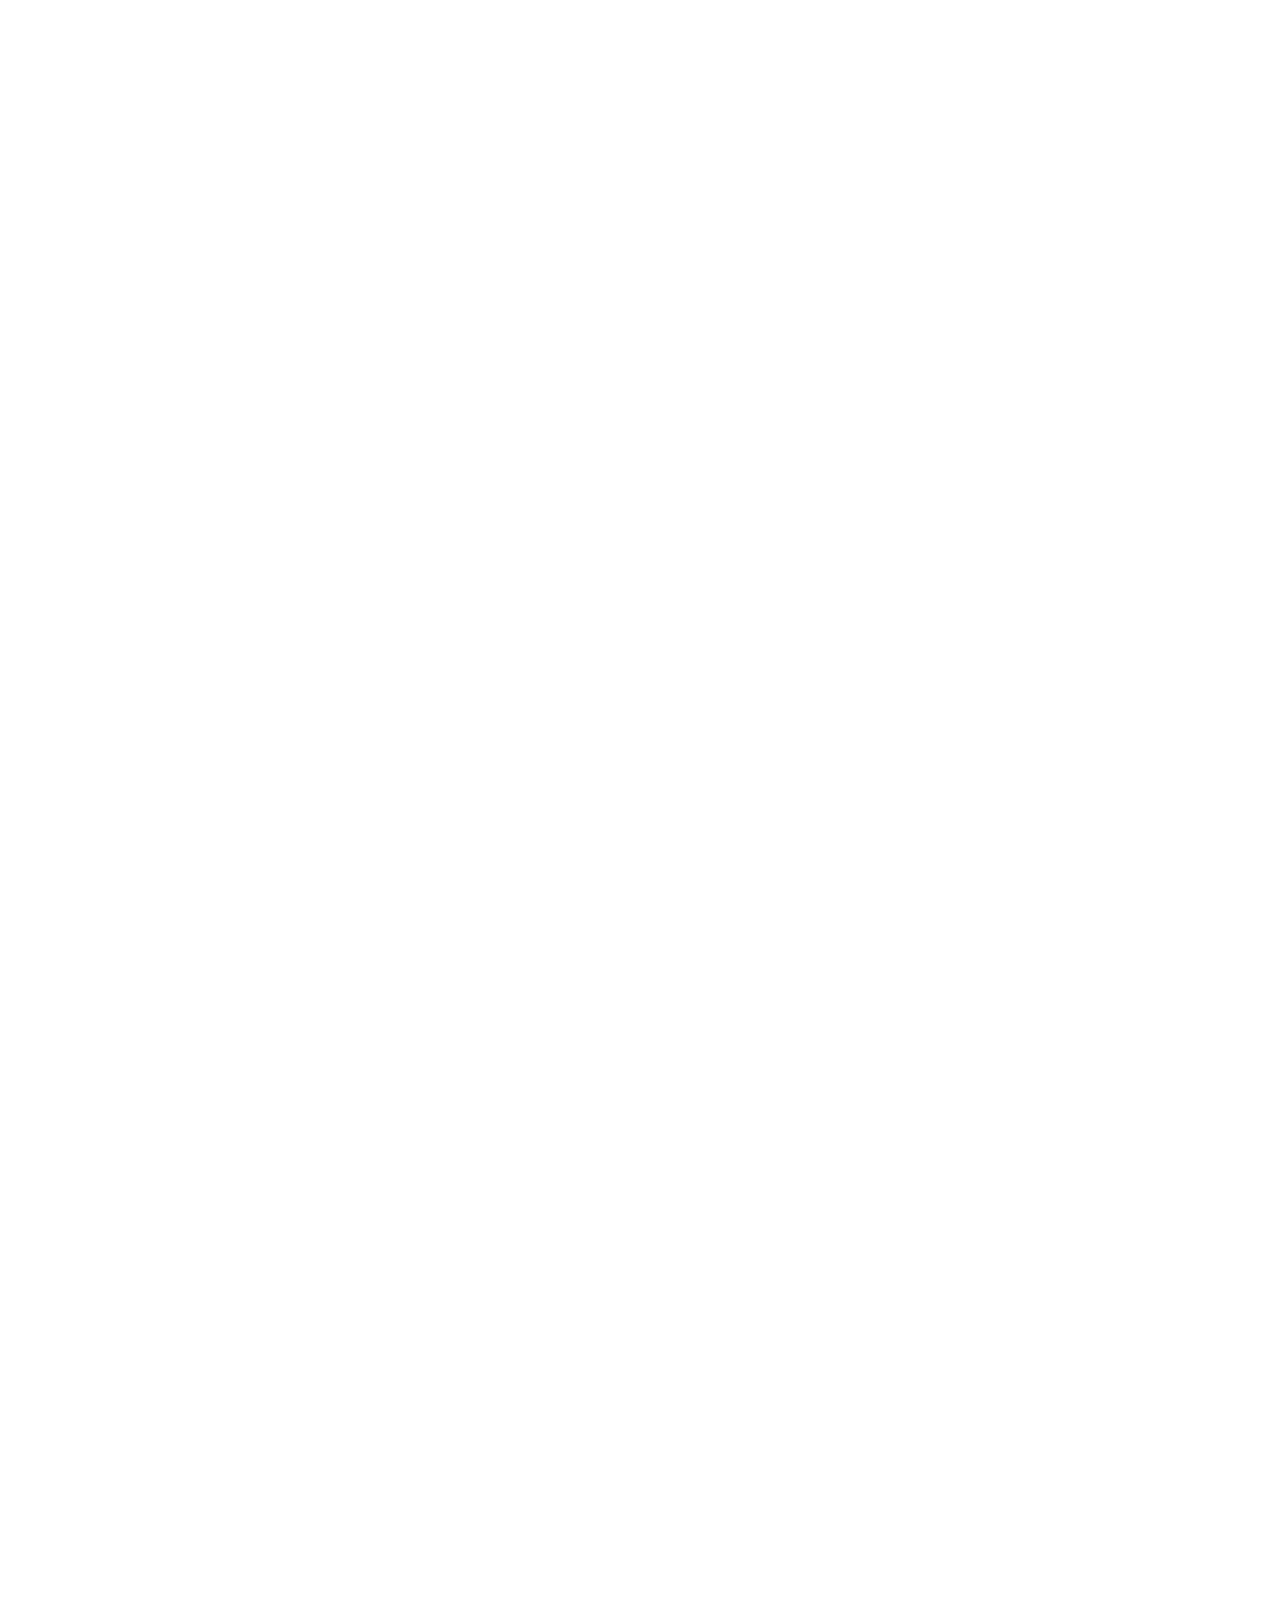
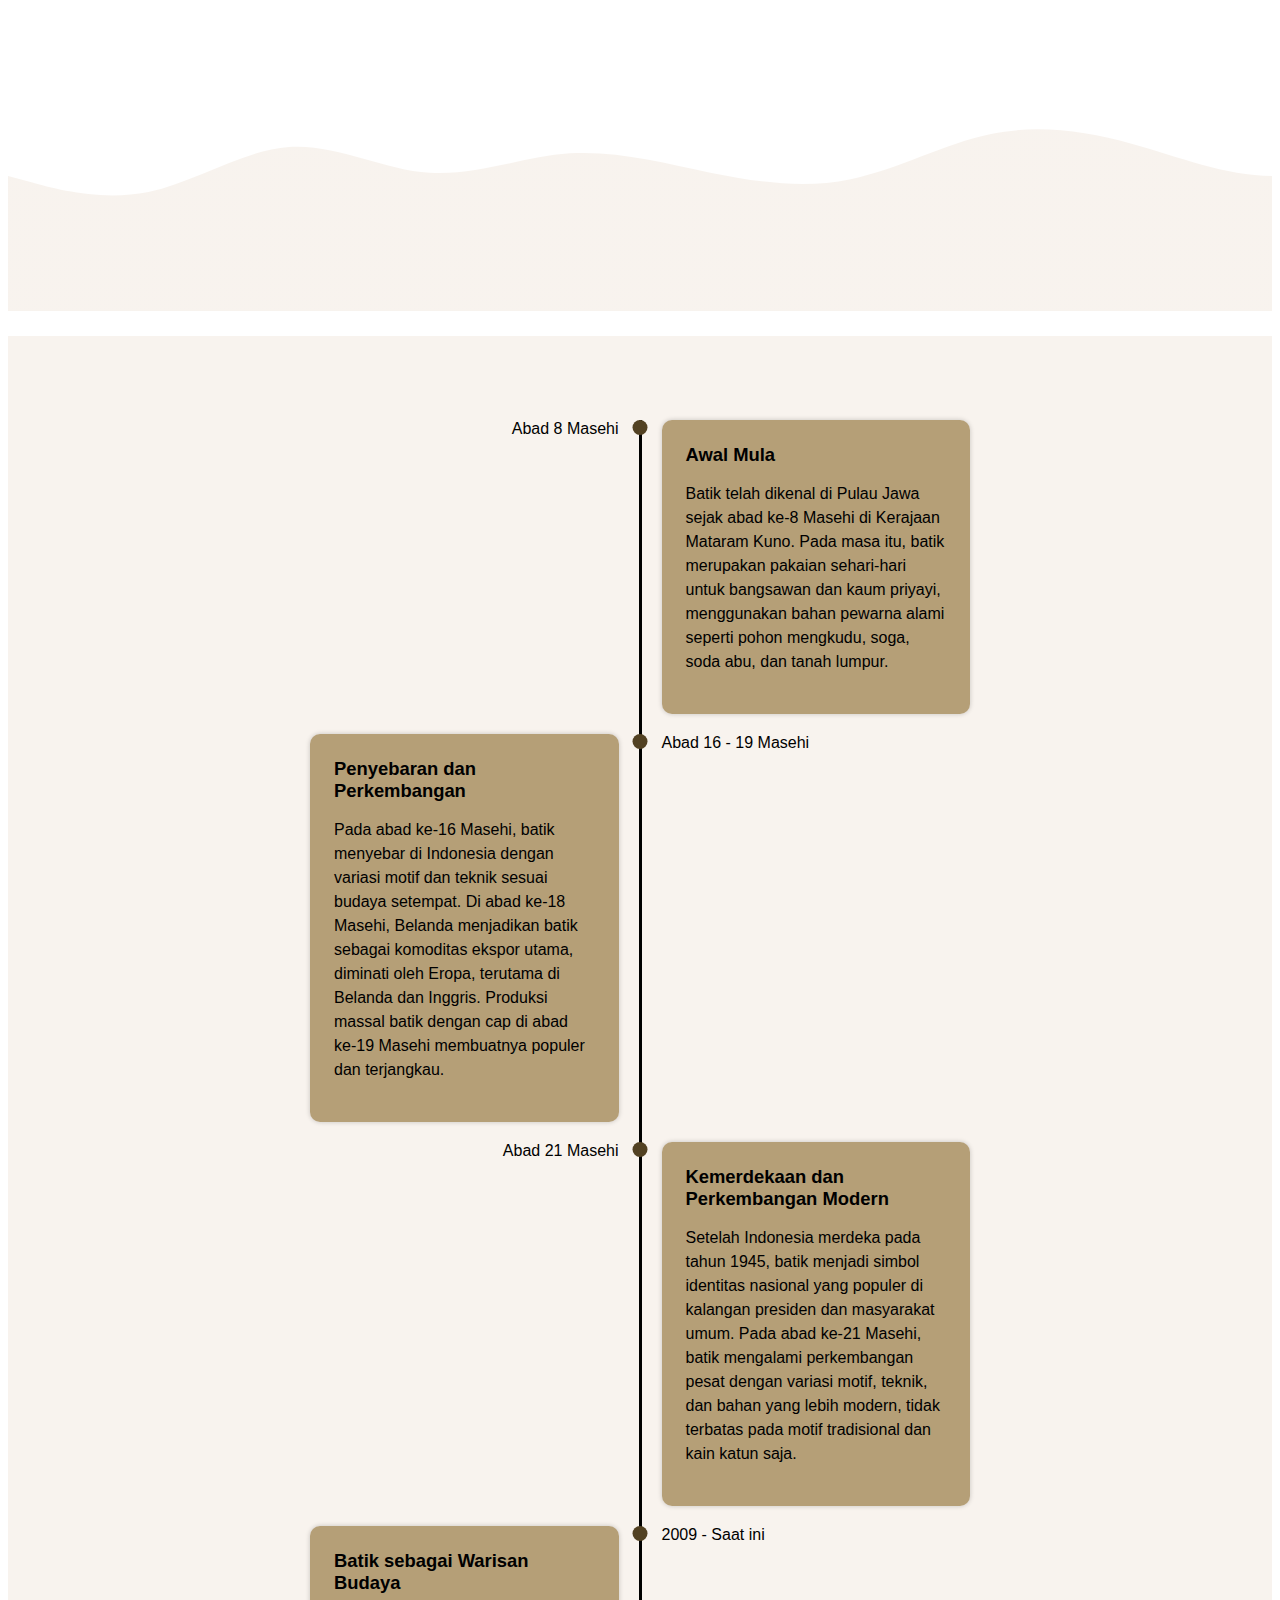
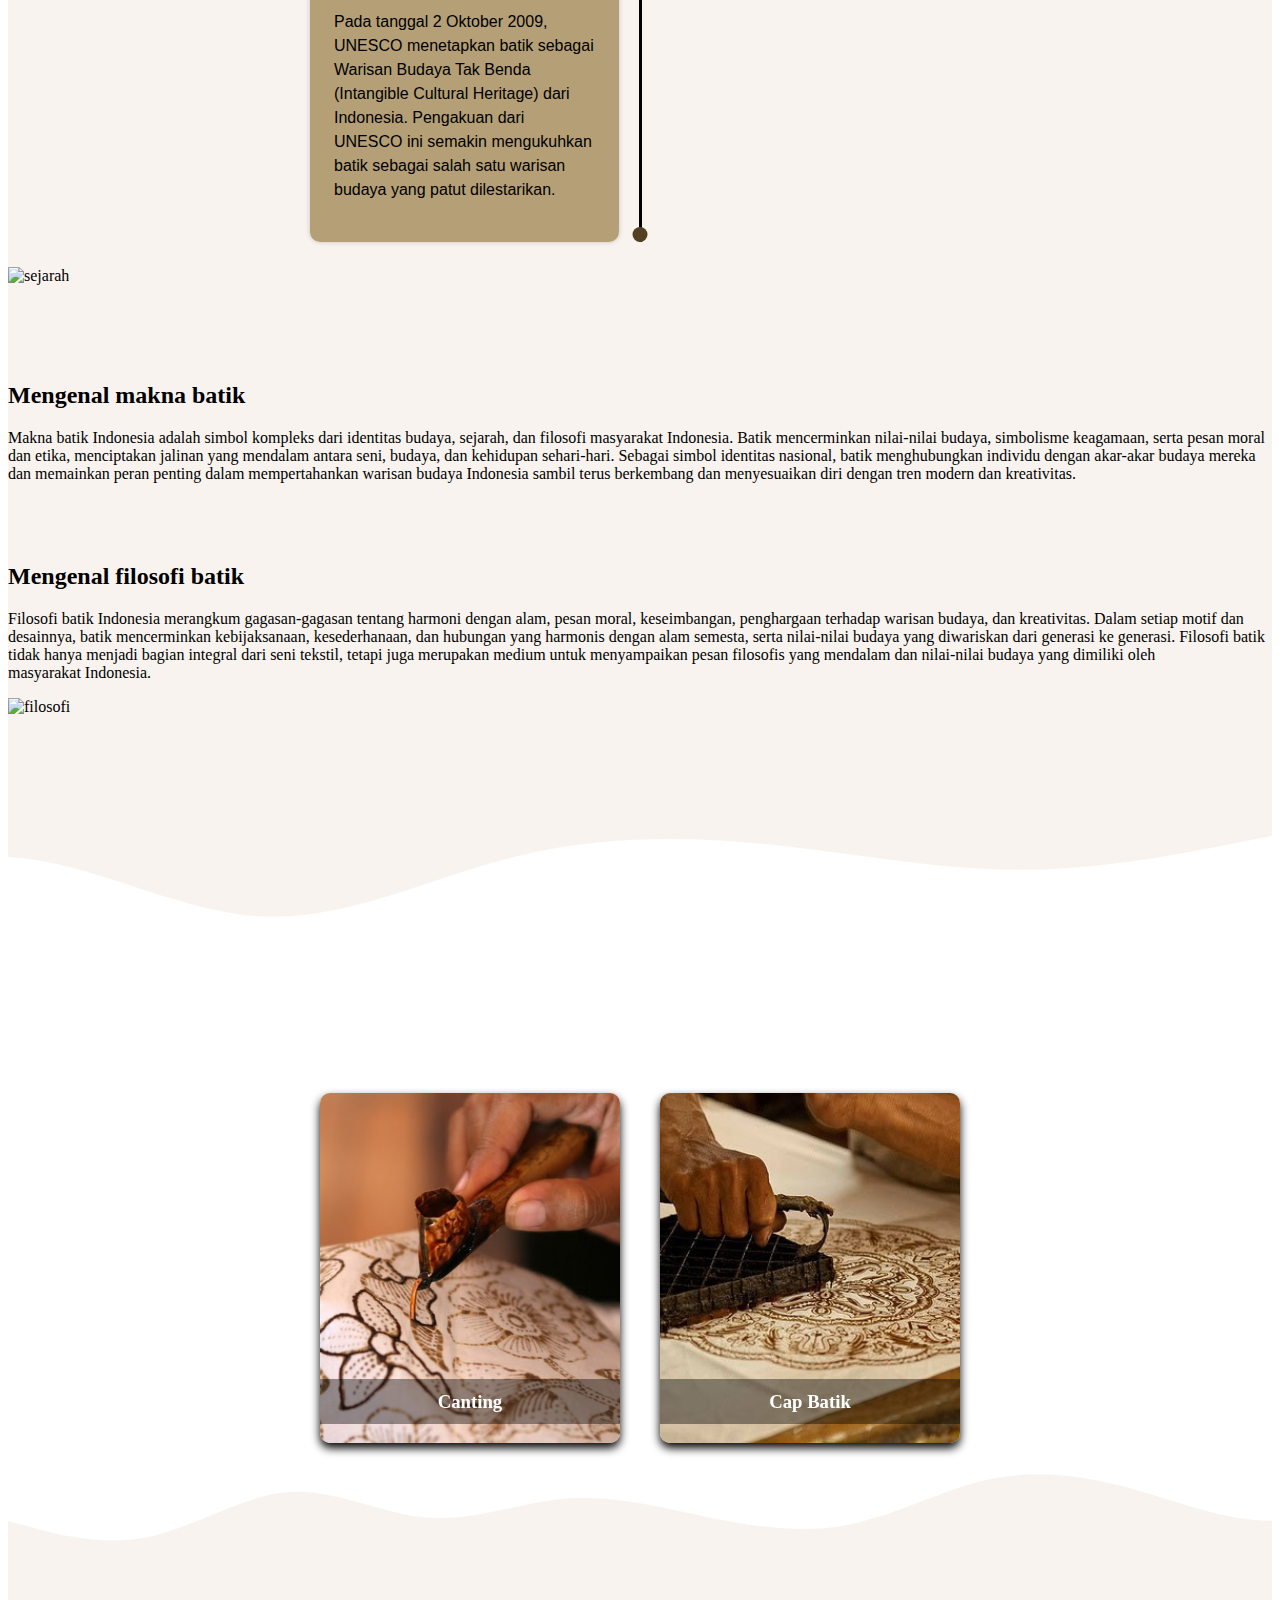
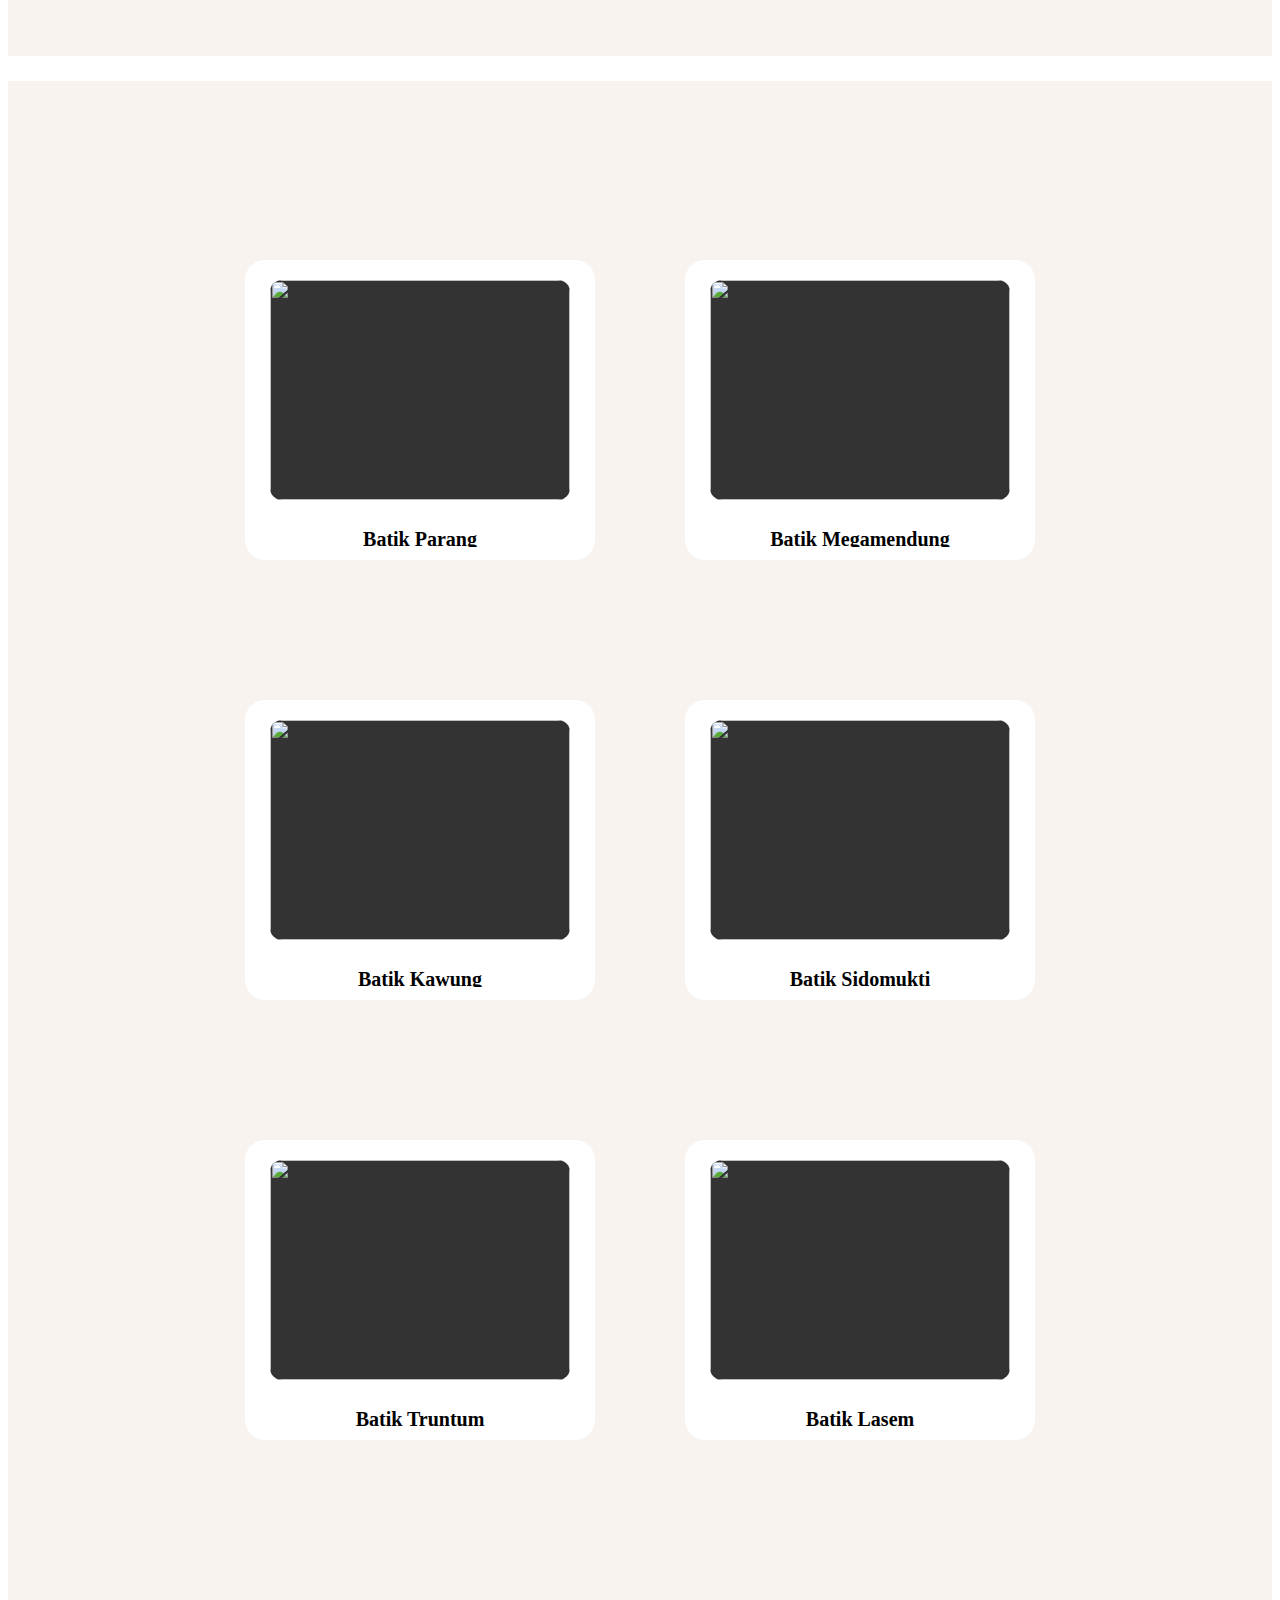
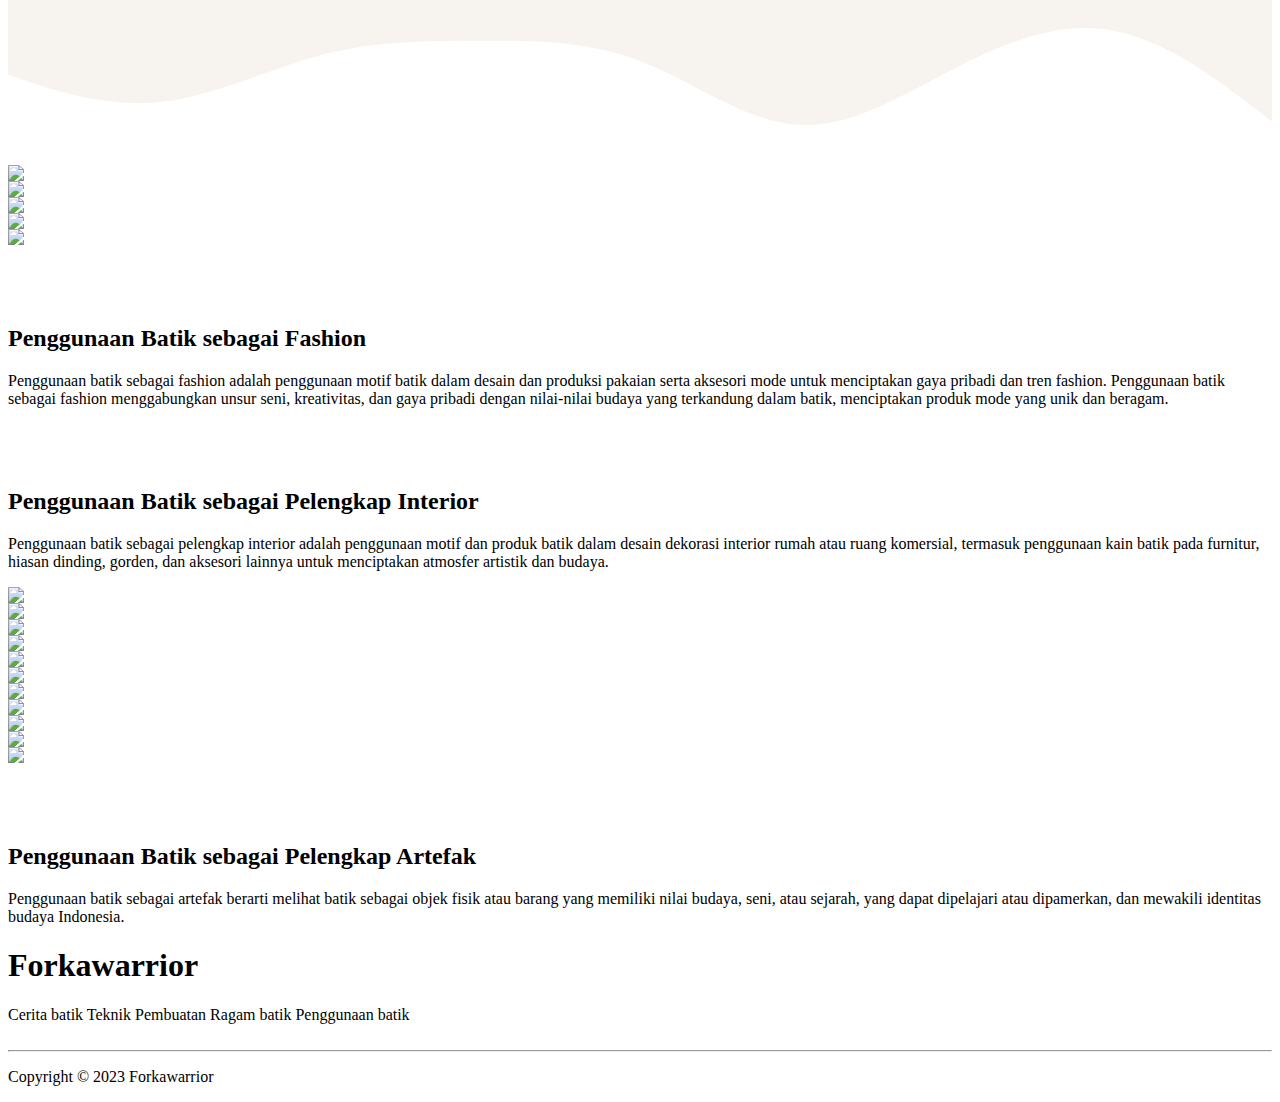
==== commit 25c20d02: "Merge pull request #53 from timusss0/nyoba_teknik" ====
--- a/index.html
+++ b/index.html
@@ -37,8 +37,8 @@
             <a href="#hero" class="active:text-gray">
             </a>
             <div class="max-w-screen-xl flex flex-wrap items-center justify-between mx-auto p-4">
-                <a href="index.html" class="active:text-gray">
-                    <span class="active:text-gray self-center text-2xl font-semibold whitespace-nowrap animate__animated animate__flash ">Forkawarrior</span>
+                <a href="index.html" class="active:text-gray  w-[100px]">
+                    <span class="active:text-gray self-center text-2xl font-semibold whitespace-nowrap animate__animated animate__flash "> <img src="assets/FORKAWARRIOR-01.png" alt=""></span>
                 </a>
                 <div class="flex bg-white-700 xl:order-2 xl:space-x-0 rtl:space-x-reverse">
                 <button data-collapse-toggle="navbar-sticky" type="button"
@@ -60,6 +60,8 @@
                          class="block py-2 px-3 text-gray bg-white rounded xl:bg-transparent xl:text-grey-700 xl:p-0 xl:dark:text-grey-500 hover-underline-animation" aria-current>Sejarah</a>
                     </li>
 
+                    </li>
+
                     <li>
                         <a href="#makna"
                          class="block py-2 px-3 text-gray bg-white rounded xl:bg-transparent xl:text-grey-700 xl:p-0 xl:dark:text-grey-500 hover-underline-animation" aria-current>Makna</a>
@@ -71,7 +73,7 @@
                     </li>
               
                     <li>
-                        <a href="teknik.html"
+                        <a href="#teknik"
                             class="block py-2 px-3 text-gray bg-white rounded xl:bg-transparent xl:text-grey-700 xl:p-0 xl:dark:text-grey-500 hover-underline-animation"
                             aria-curren>Teknik Pembuatan</a>
                         </li>
@@ -140,7 +142,7 @@
     
     <!-- SEJARAH -->
     <section id="cerita">
-
+        <svg id="wave" style="transform:rotate(0deg); transition: 0.3s" viewBox="0 0 1440 220" version="1.1" xmlns="http://www.w3.org/2000/svg"><defs><linearGradient id="sw-gradient-0" x1="0" x2="0" y1="1" y2="0"><stop stop-color="rgba(209, 178, 147, 0.1568627450980392)" offset="0%"></stop><stop stop-color="rgba(209, 178, 147, 0.1568627450980392)" offset="100%"></stop></linearGradient></defs><path style="transform:translate(0, 0px); opacity:1" fill="url(#sw-gradient-0)" d="M0,66L26.7,73.3C53.3,81,107,95,160,84.3C213.3,73,267,37,320,33C373.3,29,427,59,480,62.3C533.3,66,587,44,640,40.3C693.3,37,747,51,800,62.3C853.3,73,907,81,960,69.7C1013.3,59,1067,29,1120,18.3C1173.3,7,1227,15,1280,29.3C1333.3,44,1387,66,1440,66C1493.3,66,1547,44,1600,40.3C1653.3,37,1707,51,1760,66C1813.3,81,1867,95,1920,88C1973.3,81,2027,51,2080,44C2133.3,37,2187,51,2240,77C2293.3,103,2347,139,2400,161.3C2453.3,183,2507,191,2560,179.7C2613.3,169,2667,139,2720,124.7C2773.3,110,2827,110,2880,99C2933.3,88,2987,66,3040,62.3C3093.3,59,3147,73,3200,69.7C3253.3,66,3307,44,3360,44C3413.3,44,3467,66,3520,77C3573.3,88,3627,88,3680,84.3C3733.3,81,3787,73,3813,69.7L3840,66L3840,220L3813.3,220C3786.7,220,3733,220,3680,220C3626.7,220,3573,220,3520,220C3466.7,220,3413,220,3360,220C3306.7,220,3253,220,3200,220C3146.7,220,3093,220,3040,220C2986.7,220,2933,220,2880,220C2826.7,220,2773,220,2720,220C2666.7,220,2613,220,2560,220C2506.7,220,2453,220,2400,220C2346.7,220,2293,220,2240,220C2186.7,220,2133,220,2080,220C2026.7,220,1973,220,1920,220C1866.7,220,1813,220,1760,220C1706.7,220,1653,220,1600,220C1546.7,220,1493,220,1440,220C1386.7,220,1333,220,1280,220C1226.7,220,1173,220,1120,220C1066.7,220,1013,220,960,220C906.7,220,853,220,800,220C746.7,220,693,220,640,220C586.7,220,533,220,480,220C426.7,220,373,220,320,220C266.7,220,213,220,160,220C106.7,220,53,220,27,220L0,220Z"></path></svg>
         <div class="cerita">
             <h1 class="text-5xl text-center italic font-bold font-serif text-left m" data-aos="fade-down">
                 <span class="text-amber-800">Sejarah </span>Batik
@@ -148,81 +150,69 @@
         <div id="sejarah" class="bg-center flex items-center justify-center max-w-md mx-auto sm:max-w-xl md:max-w-2xl lg:max-w-6xl mt-[80px] mb-[130px]">
             <div class="container px-6 flex flex-col-reverse md:flex-row">
                  
-                <div class="timeline">
+                <div class="timeline ">
                     <div class="timeline__component">
-                      <div class="timeline__date timeline__date--right"> 4 September 2008 di Jakarta</div>
+                      <div class="timeline__date timeline__date--right font-bold ">Abad 8 Masehi</div>
                     </div>
                     <div class="timeline__middle">
                       <div class="timeline__point"></div>
                     </div>
+                    <div class="timeline__component timeline__component--bg ">
+                      <h2 class="timeline__title">Awal Mula</h2>
+                      <p class="timeline__paragraph">
+                        Batik telah dikenal di Pulau Jawa sejak abad ke-8 Masehi di Kerajaan Mataram Kuno. Pada masa itu, batik merupakan pakaian sehari-hari untuk bangsawan dan kaum priyayi, menggunakan bahan pewarna alami seperti pohon mengkudu, soga, soda abu, dan tanah lumpur.
+                      </p>
+                    </div>
                     <div class="timeline__component timeline__component--bg">
-                      <h2 class="timeline__title">Batik diperkenalkan</h2>
+                      <h2 class="timeline__title ">Penyebaran dan Perkembangan</h2>
                       <p class="timeline__paragraph">
-                        batik diperkenalkan kepada dunia internasional oleh Presiden Soeharto 
-                      </p>
-                    </div>
-                    <div class="timeline__component timeline__component--bg">
-                      <h2 class="timeline__title">5,000 Subscribers Q&A</h2>
-                      <p class="timeline__paragraph">
-                        To celebrate 5,000 subscribers, I published a video answering some of the most popular questions which
-                        my viewers had asked me since starting my YouTube channel.
-                      </p>
-                      <p class="timeline__paragraph">
-                        I didn't even remove the jumper in the background before recording that video 🤣
+                        Pada abad ke-16 Masehi, batik menyebar di Indonesia dengan variasi motif dan teknik sesuai budaya setempat. Di abad ke-18 Masehi, Belanda menjadikan batik sebagai komoditas ekspor utama, diminati oleh Eropa, terutama di Belanda dan Inggris. Produksi massal batik dengan cap di abad ke-19 Masehi membuatnya populer dan terjangkau.
                       </p>
                     </div>
                     <div class="timeline__middle">
                       <div class="timeline__point"></div>
                     </div>
                     <div class="timeline__component">
-                      <div class="timeline__date">February 25, 2019</div>
+                      <div class="timeline__date font-bold">Abad 16 - 19 Masehi</div>
                     </div>
                     <div class="timeline__component">
-                      <div class="timeline__date timeline__date--right">June 3, 2020</div>
+                      <div class="timeline__date timeline__date--right font-bold">Abad 21 Masehi</div>
                     </div>
                     <div class="timeline__middle">
                       <div class="timeline__point"></div>
                     </div>
                     <div class="timeline__component timeline__component--bg">
-                      <h2 class="timeline__title">First Live Stream</h2>
+                      <h2 class="timeline__title">Kemerdekaan dan Perkembangan Modern</h2>
                       <p class="timeline__paragraph">
-                        In my first ever live stream, I couldn't put my cup of coffee down.
+                        Setelah Indonesia merdeka pada tahun 1945, batik menjadi simbol identitas nasional yang populer di kalangan presiden dan masyarakat umum. Pada abad ke-21 Masehi, batik mengalami perkembangan pesat dengan variasi motif, teknik, dan bahan yang lebih modern, tidak terbatas pada motif tradisional dan kain katun saja.
                       </p>
                     </div>
-                    
-                  
-                   
-
                     <div class="timeline__component timeline__component--bottom timeline__component--bg">
-                        <h2 class="timeline__title">Vertical Timeline</h2>
+                        <h2 class="timeline__title">Batik sebagai Warisan Budaya</h2>
                         <p class="timeline__paragraph">
-                          Published this video.
-                        </p>
-                        <p class="timeline__paragraph">
-                          Link to code in description 
+                            Pada tanggal 2 Oktober 2009, UNESCO menetapkan batik sebagai Warisan Budaya Tak Benda (Intangible Cultural Heritage) dari Indonesia. Pengakuan dari UNESCO ini semakin mengukuhkan batik sebagai salah satu warisan budaya yang patut dilestarikan.
                         </p>
                       </div>
                       
                       <div class="timeline__middle">
                         <div class="timeline__point"></div>
                         <div class="timeline__point timeline__point--bottom"></div>
-                      </div>
+                          </div>
+                      
                       <div class="timeline__component">
-                        <div class="timeline__date">February 25, 2019</div>
-                      </div>
-                      
-                    
+                        <div class="timeline__date font-bold">2009 - Saat ini</div>
+                      </div>               
+                           
                 </div>
                     
                     
-                </div>
-            </div>
-        </div>
-    <!-- SEJARAH -->
-
-    <!-- MAKNA -->
-        <div id="makna"
-        class="bg-center flex items-center justify-center max-w-md mx-auto sm:max-w-xl md:max-w-2xl lg:max-w-6xl mb-[130px]">
+                </div>  
+            </div>
+            <!-- SEJARAH -->
+            
+            <!-- MAKNA -->
+            <div id="makna"
+            class="bg-center flex items-center justify-center max-w-md mx-auto sm:max-w-xl md:max-w-2xl lg:max-w-6xl mb-[130px]">
             <div class="container px-6 flex flex-col-reverse md:flex-row">
                 <div class="md:w-1/2 mx-[10px] mt-5">
                     <img src="assets/sejarah1.png" class="mb-5 sm:mt-6 lg:hidden" alt="sejarah">
@@ -242,11 +232,11 @@
         </div>
     <!-- MAKNA -->
     
-
+    
     <!-- FILOSOFI -->
-        <div id="filosofi"
-        class="bg-center flex items-center justify-center max-w-md mx-auto sm:max-w-xl md:max-w-2xl lg:max-w-6xl">
-            <div class="container px-6 flex flex-col-reverse md:flex-row">
+    <div id="filosofi"
+    class="bg-center flex items-center justify-center max-w-md mx-auto sm:max-w-xl md:max-w-2xl lg:max-w-6xl">
+    <div class="container px-6 flex flex-col-reverse md:flex-row">
                 <div class="md:w-1/2">
                     <h1 class="text-4xl italic font-bold font-serif text-left mt-10" data-aos="fade-down">
                         <span class="text-amber-800">Filosofi </span>Batik
@@ -268,20 +258,61 @@
     </section>
     <!-- FILOSOFI -->
     
-    <!-- RAGAM MOTIF -->
+    <!-- TEKNIK PEMBUATAN -->
+    <section id="teknik" >
+        <h1 class="text-5xl text-center italic font-bold font-serif text-left mb-[50px] pt-[100px]" data-aos="fade-down">
+            <span class="text-amber-800">Teknik </span> Pembuatan Batik
+        </h1>
+        <div class="card_container">
+            <div class="card">
+                <div class="face front">
+                    <img src="assets/canting.jpg" alt="">
+                    <h3>Canting</h3>
+                </div>
+                <div class="face back">
+                    <h3>Canting</h3>
+                    <p>Canting adalah alat yang digunakan untuk menorehkan malam di permukaan kain, agar dalam proses pewarnaan, bagian yang terkena malam tersebut tidak terkena cairan pewarna.</p>
+                    <div class="link">
+                      
+                    </div>
+                </div>
+            </div>
+        
+            <div class="card">
+                <div class="face front">
+                    <img src="assets/capBATIK.jpg" alt="">
+                    <h3>Cap Batik</h3>
+                </div>
+                <div class="face back">
+                    <h3>Cap Batik</h3>
+                    <p>Teknik batik cap dilakukan dengan cara canting cap dicelupkan pada cairan malam, lalu ditorehkan di atas kain mori. Teknik membatik satu ini memiliki kelebihan, yaitu menjadi teknik yang pembuatannya relatif cepat selesai.</p>
+                    <div class="link">
+                    
+                    </div>
+                </div>
+            </div>
+        
+          
+        </div>
+        
+    </section>
+    <!-- TEKNIK PEMBUATAN -->
+
+    <!-- RAGAM MOTIF -->        
+    <svg id="wave" style="transform:rotate(0deg); transition: 0.3s" viewBox="0 0 1440 220" version="1.1" xmlns="http://www.w3.org/2000/svg"><defs><linearGradient id="sw-gradient-0" x1="0" x2="0" y1="1" y2="0"><stop stop-color="rgba(209, 178, 147, 0.1568627450980392)" offset="0%"></stop><stop stop-color="rgba(209, 178, 147, 0.1568627450980392)" offset="100%"></stop></linearGradient></defs><path style="transform:translate(0, 0px); opacity:1" fill="url(#sw-gradient-0)" d="M0,66L26.7,73.3C53.3,81,107,95,160,84.3C213.3,73,267,37,320,33C373.3,29,427,59,480,62.3C533.3,66,587,44,640,40.3C693.3,37,747,51,800,62.3C853.3,73,907,81,960,69.7C1013.3,59,1067,29,1120,18.3C1173.3,7,1227,15,1280,29.3C1333.3,44,1387,66,1440,66C1493.3,66,1547,44,1600,40.3C1653.3,37,1707,51,1760,66C1813.3,81,1867,95,1920,88C1973.3,81,2027,51,2080,44C2133.3,37,2187,51,2240,77C2293.3,103,2347,139,2400,161.3C2453.3,183,2507,191,2560,179.7C2613.3,169,2667,139,2720,124.7C2773.3,110,2827,110,2880,99C2933.3,88,2987,66,3040,62.3C3093.3,59,3147,73,3200,69.7C3253.3,66,3307,44,3360,44C3413.3,44,3467,66,3520,77C3573.3,88,3627,88,3680,84.3C3733.3,81,3787,73,3813,69.7L3840,66L3840,220L3813.3,220C3786.7,220,3733,220,3680,220C3626.7,220,3573,220,3520,220C3466.7,220,3413,220,3360,220C3306.7,220,3253,220,3200,220C3146.7,220,3093,220,3040,220C2986.7,220,2933,220,2880,220C2826.7,220,2773,220,2720,220C2666.7,220,2613,220,2560,220C2506.7,220,2453,220,2400,220C2346.7,220,2293,220,2240,220C2186.7,220,2133,220,2080,220C2026.7,220,1973,220,1920,220C1866.7,220,1813,220,1760,220C1706.7,220,1653,220,1600,220C1546.7,220,1493,220,1440,220C1386.7,220,1333,220,1280,220C1226.7,220,1173,220,1120,220C1066.7,220,1013,220,960,220C906.7,220,853,220,800,220C746.7,220,693,220,640,220C586.7,220,533,220,480,220C426.7,220,373,220,320,220C266.7,220,213,220,160,220C106.7,220,53,220,27,220L0,220Z"></path></svg>
     <section id="ragam">
-        <div id="ragam" class="pt-[200px] mb-[200px]">
+        <div id="ragam" class="ragam pt-[100px]">
             <h1 class=" text-5xl text-center italic font-bold font-serif text-left mt-[0px] mb-[10px]" data-aos="fade-down">
                 <span class="text-amber-800">6 Batik Indonesia </span>Terpopuler
             </h1>
             <div class="p">
-            <div class="kotak">
-                <div class="card shadow-2xl" style="--clr:#009688">
-                    <div class="imgBx"><img src="assets/batikparang.jpg" alt=""></div>
-                    <div class="content">
-                        <h2>Batik Parang</h2>
-                        <p>Parang memiliki pola khas berupa garis-garis melengkung yang bersilangan, mirip dengan bentuk golok. Motif ini melambangkan keberanian, kekuatan, dan keberuntungan. Batik Parang berasal dari daerah Surakarta dan Yogyakarta di Jawa Tengah.</p>
-                    </div>
+                <div class="kotak">
+                    <div class="card shadow-2xl" style="--clr:#009688">
+                        <div class="imgBx"><img src="assets/batikparang.jpg" alt=""></div>
+                        <div class="content">
+                            <h2>Batik Parang</h2>
+                            <p>Parang memiliki pola khas berupa garis-garis melengkung yang bersilangan, mirip dengan bentuk golok. Motif ini melambangkan keberanian, kekuatan, dan keberuntungan. Batik Parang berasal dari daerah Surakarta dan Yogyakarta di Jawa Tengah.</p>
+                        </div>
                 </div>
                 <div class="card  shadow-2xl" style="--clr:#009688">
                     <div class="imgBx"><img src="assets/batikmegamendung.jpg" alt=""></div>
@@ -321,8 +352,11 @@
             </div>
         </div>
     </div>
+    <svg id="wave" style="transform:rotate(180deg); transition: 0.3s" viewBox="0 0 1440 230" version="1.1" xmlns="http://www.w3.org/2000/svg"><defs><linearGradient id="sw-gradient-0" x1="0" x2="0" y1="1" y2="0"><stop stop-color="rgba(209, 178, 147, 0.1568627450980392)" offset="0%"></stop><stop stop-color="rgba(209, 178, 147, 0.1568627450980392)" offset="100%"></stop></linearGradient></defs><path style="transform:translate(0, 0px); opacity:1" fill="url(#sw-gradient-0)" d="M0,46L30,69C60,92,120,138,180,149.5C240,161,300,138,360,107.3C420,77,480,38,540,42.2C600,46,660,92,720,115C780,138,840,138,900,138C960,138,1020,138,1080,122.7C1140,107,1200,77,1260,69C1320,61,1380,77,1440,99.7C1500,123,1560,153,1620,161C1680,169,1740,153,1800,138C1860,123,1920,107,1980,103.5C2040,100,2100,107,2160,107.3C2220,107,2280,100,2340,95.8C2400,92,2460,92,2520,95.8C2580,100,2640,107,2700,115C2760,123,2820,130,2880,145.7C2940,161,3000,184,3060,172.5C3120,161,3180,115,3240,111.2C3300,107,3360,146,3420,164.8C3480,184,3540,184,3600,168.7C3660,153,3720,123,3780,122.7C3840,123,3900,153,3960,172.5C4020,192,4080,199,4140,203.2C4200,207,4260,207,4290,207L4320,207L4320,230L4290,230C4260,230,4200,230,4140,230C4080,230,4020,230,3960,230C3900,230,3840,230,3780,230C3720,230,3660,230,3600,230C3540,230,3480,230,3420,230C3360,230,3300,230,3240,230C3180,230,3120,230,3060,230C3000,230,2940,230,2880,230C2820,230,2760,230,2700,230C2640,230,2580,230,2520,230C2460,230,2400,230,2340,230C2280,230,2220,230,2160,230C2100,230,2040,230,1980,230C1920,230,1860,230,1800,230C1740,230,1680,230,1620,230C1560,230,1500,230,1440,230C1380,230,1320,230,1260,230C1200,230,1140,230,1080,230C1020,230,960,230,900,230C840,230,780,230,720,230C660,230,600,230,540,230C480,230,420,230,360,230C300,230,240,230,180,230C120,230,60,230,30,230L0,230Z"></path></svg>
+</div>
     </section>
     <!-- RAGAM MOTIF -->
+
 
 
     <!-- PENGGUNAAN BATIK -->
--- a/style.css
+++ b/style.css
@@ -66,6 +66,9 @@
 /* section:nth-child(odd) {
 background: #323946;
 } */
+
+
+
 
 /* ---------------------------------------------------------------
 MARQUEE
@@ -356,4 +359,168 @@
   stroke-dashoffset: calc(125.6 * (1 - var(--progress)));
   stroke-dasharray: 125.6;
   transform: rotate(-90deg);
+}
+
+/* ---------------------------------------------------------------
+CERITA
+--------------------------------------------------------------- */
+.cerita{
+  /* padding-top: 10px; */
+  background-color: #d1b29328;
+}
+.ragam{
+  /* padding-top: 10px; */
+  background-color: #d1b29328;
+}
+
+
+.timeline {
+  margin: 0 auto;
+  max-width: 750px;
+  padding: 25px;
+  display: grid;
+  grid-template-columns: 1fr 3px 1fr;
+  font-family: "Fira Sans", sans-serif;
+  color: #000000;
+}
+
+.timeline__component {
+  margin: 0 20px 20px 20px;
+}
+
+.timeline__component--bg {
+  padding: 1.5em;
+  background: rgba(133, 99, 35, 0.583);
+  box-shadow: 0 0 5px rgba(0, 0, 0, 0.2);
+  border-radius: 10px;
+}
+
+
+.timeline__component--bottom {
+  margin-bottom: 0;
+}
+
+.timeline__middle {
+  position: relative;
+  background: #000000;
+}
+
+.timeline__point {
+  position: absolute;
+  top: 0;
+  left: 50%;
+  transform: translateX(-50%);
+  width: 15px;
+  height: 15px;
+  background: #524122;
+  border-radius: 50%;
+}
+
+
+.timeline__point--bottom {
+  top: initial;
+  bottom: 0;
+}
+
+.timeline__date--right {
+  text-align: right;
+}
+
+.timeline__title {
+  margin: 0;
+  font-size: 1.15em;
+  font-weight: bold;
+}
+
+.timeline__paragraph {
+  line-height: 1.5;
+}
+/* ---------------------------------------------------------------
+Teknik
+--------------------------------------------------------------- */
+.card_container{
+  display: flex;
+  flex-wrap: wrap;
+  align-items: center;
+  justify-content: center;
+}
+.card {
+  position: relative;
+  width: 300px;
+  height: 350px;
+  margin: 20px;
+ 
+}
+
+.card .face {
+  position: absolute;
+  width: 100%;
+  height: 100%;
+  backface-visibility: hidden;
+  border-radius: 10px;
+  overflow: hidden;
+  transition: .5s;
+}
+
+.card .front {
+  transform: perspective(600px) rotateY(0deg);
+  box-shadow: 0 5px 10px #000;
+}
+
+.card .front img {
+  position: absolute;
+  width: 100%;
+  height: 100%;
+  object-fit: cover;
+}
+
+.card .front h3 {
+  position: absolute;
+  bottom: 0;
+  width: 100%;
+  height: 45px;
+  line-height: 45px;
+  color: #fff;
+  background: rgba(0,0,0,.4);
+  text-align: center;
+}
+
+.card .back {
+  transform: perspective(600px) rotateY(180deg);
+  background: rgba(86, 61, 14, 0.719);
+  padding: 15px;
+  color: #f3f3f3;
+  display: flex;
+  flex-direction: column;
+  justify-content: space-between;
+  text-align: center;
+  box-shadow: 0 5px 10px #000;
+}
+
+.card .back .link {
+  border-top: solid 1px #f3f3f3;
+  height: 50px;
+  line-height: 50px;
+}
+
+.card .back .link a {
+  color: #f3f3f3;
+}
+
+.card .back h3 {
+  font-size: 30px;
+  margin-top: 20px;
+  letter-spacing: 2px;
+}
+
+.card .back p {
+  letter-spacing: 1px;
+} 
+
+.card:hover .front {
+  transform: perspective(600px) rotateY(180deg);
+}
+
+.card:hover .back {
+  transform: perspective(600px) rotateY(360deg);
 }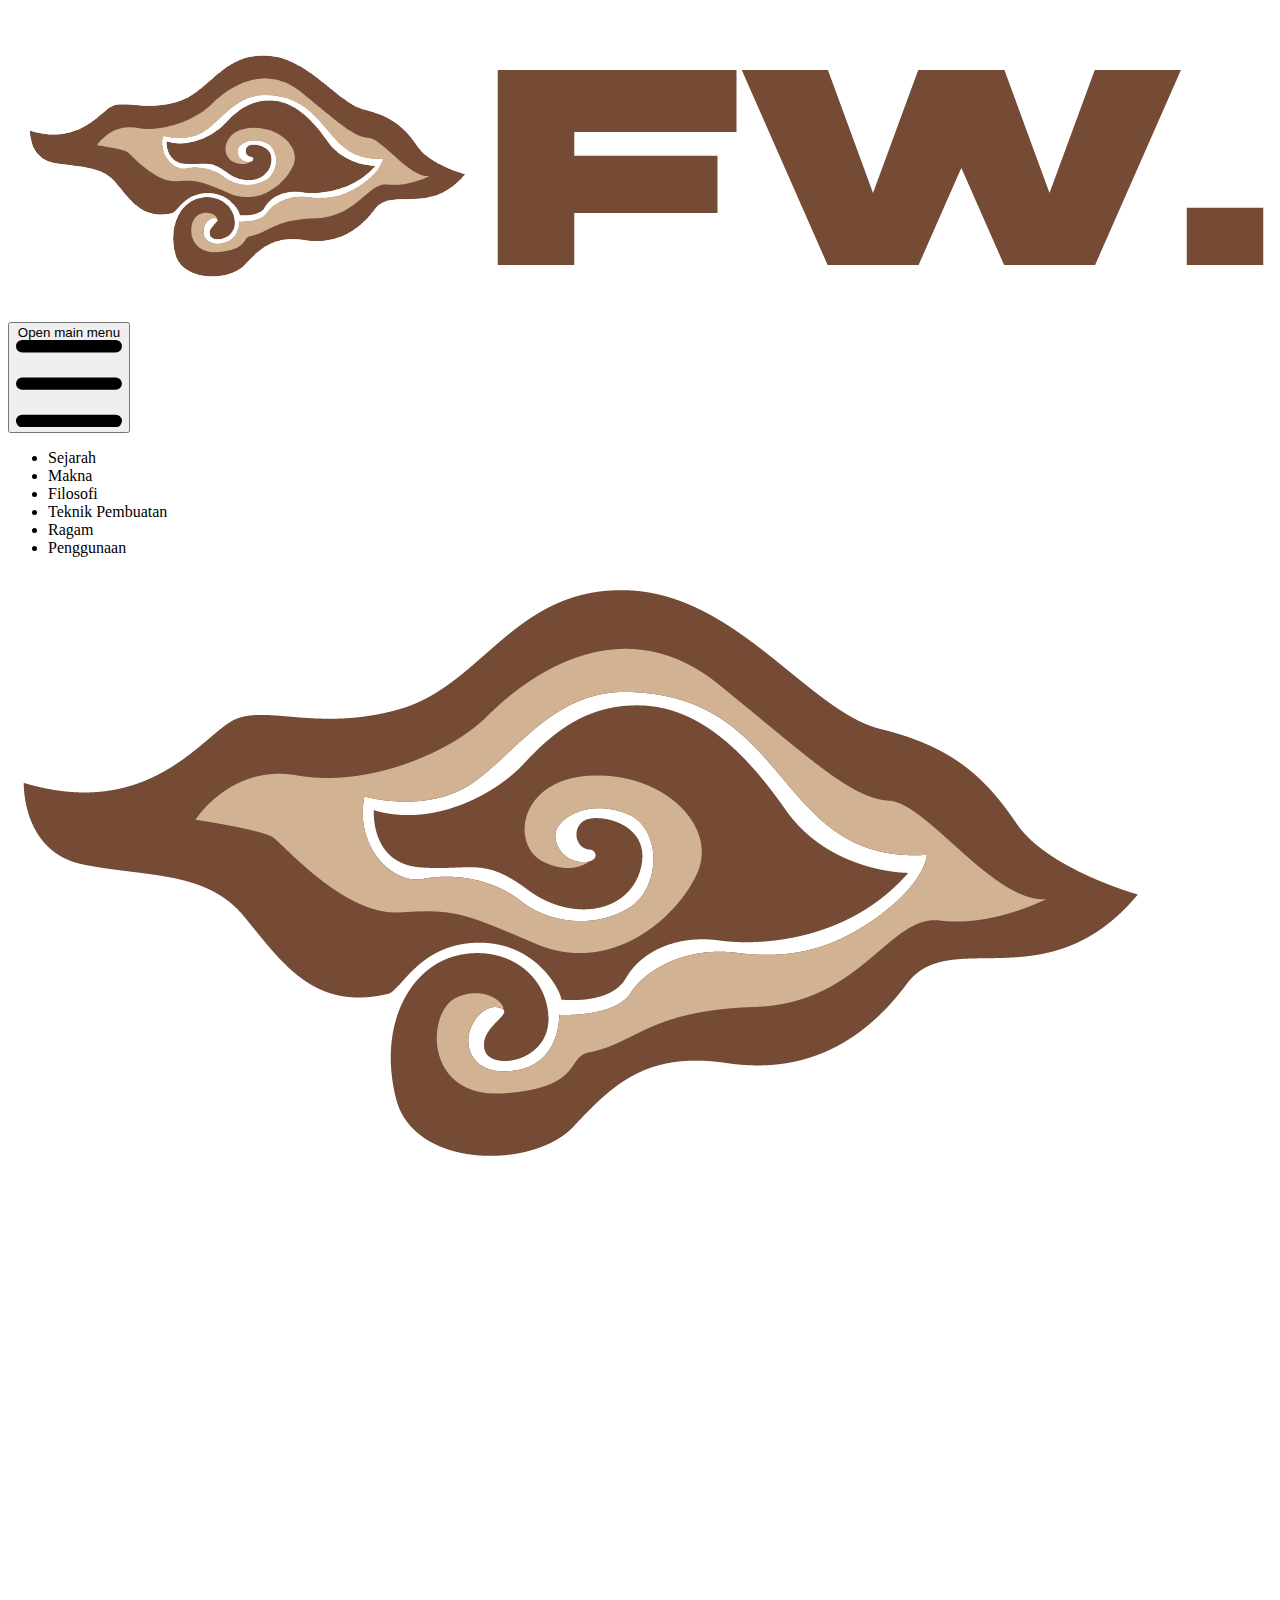
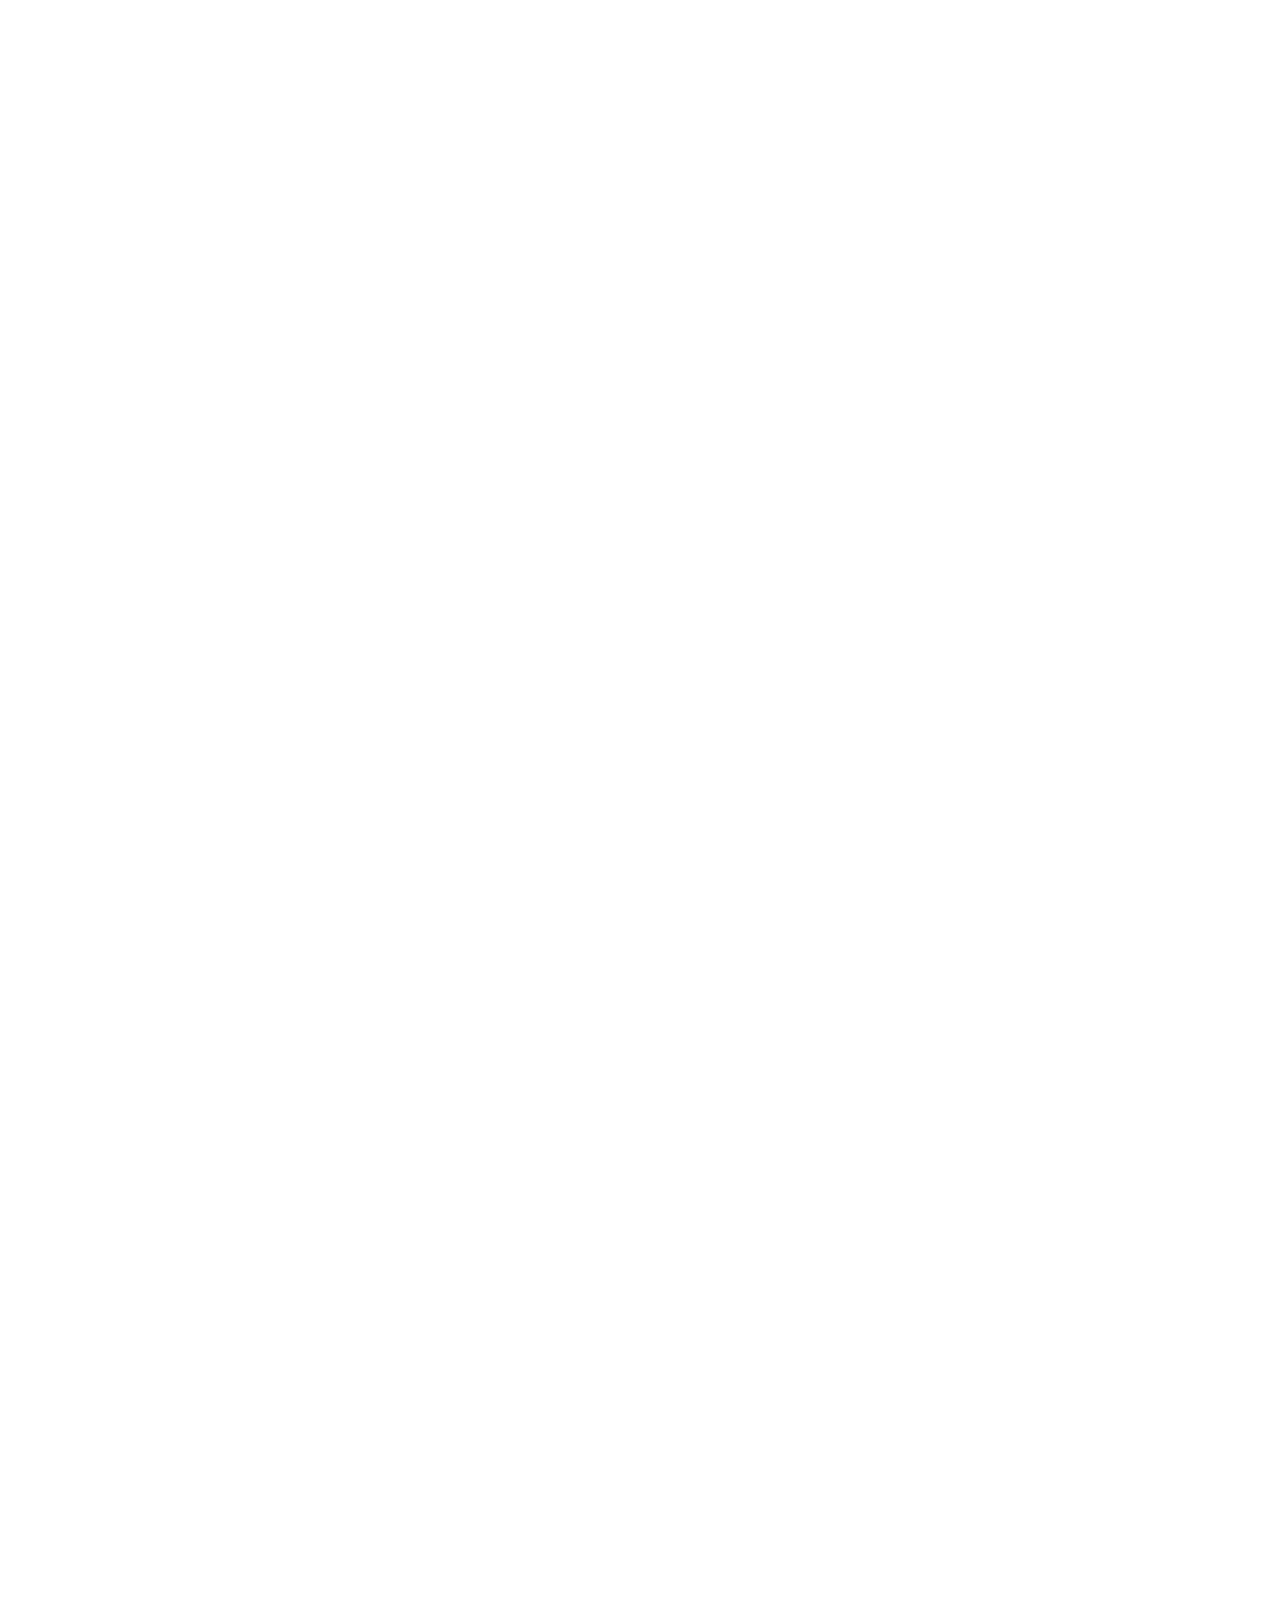
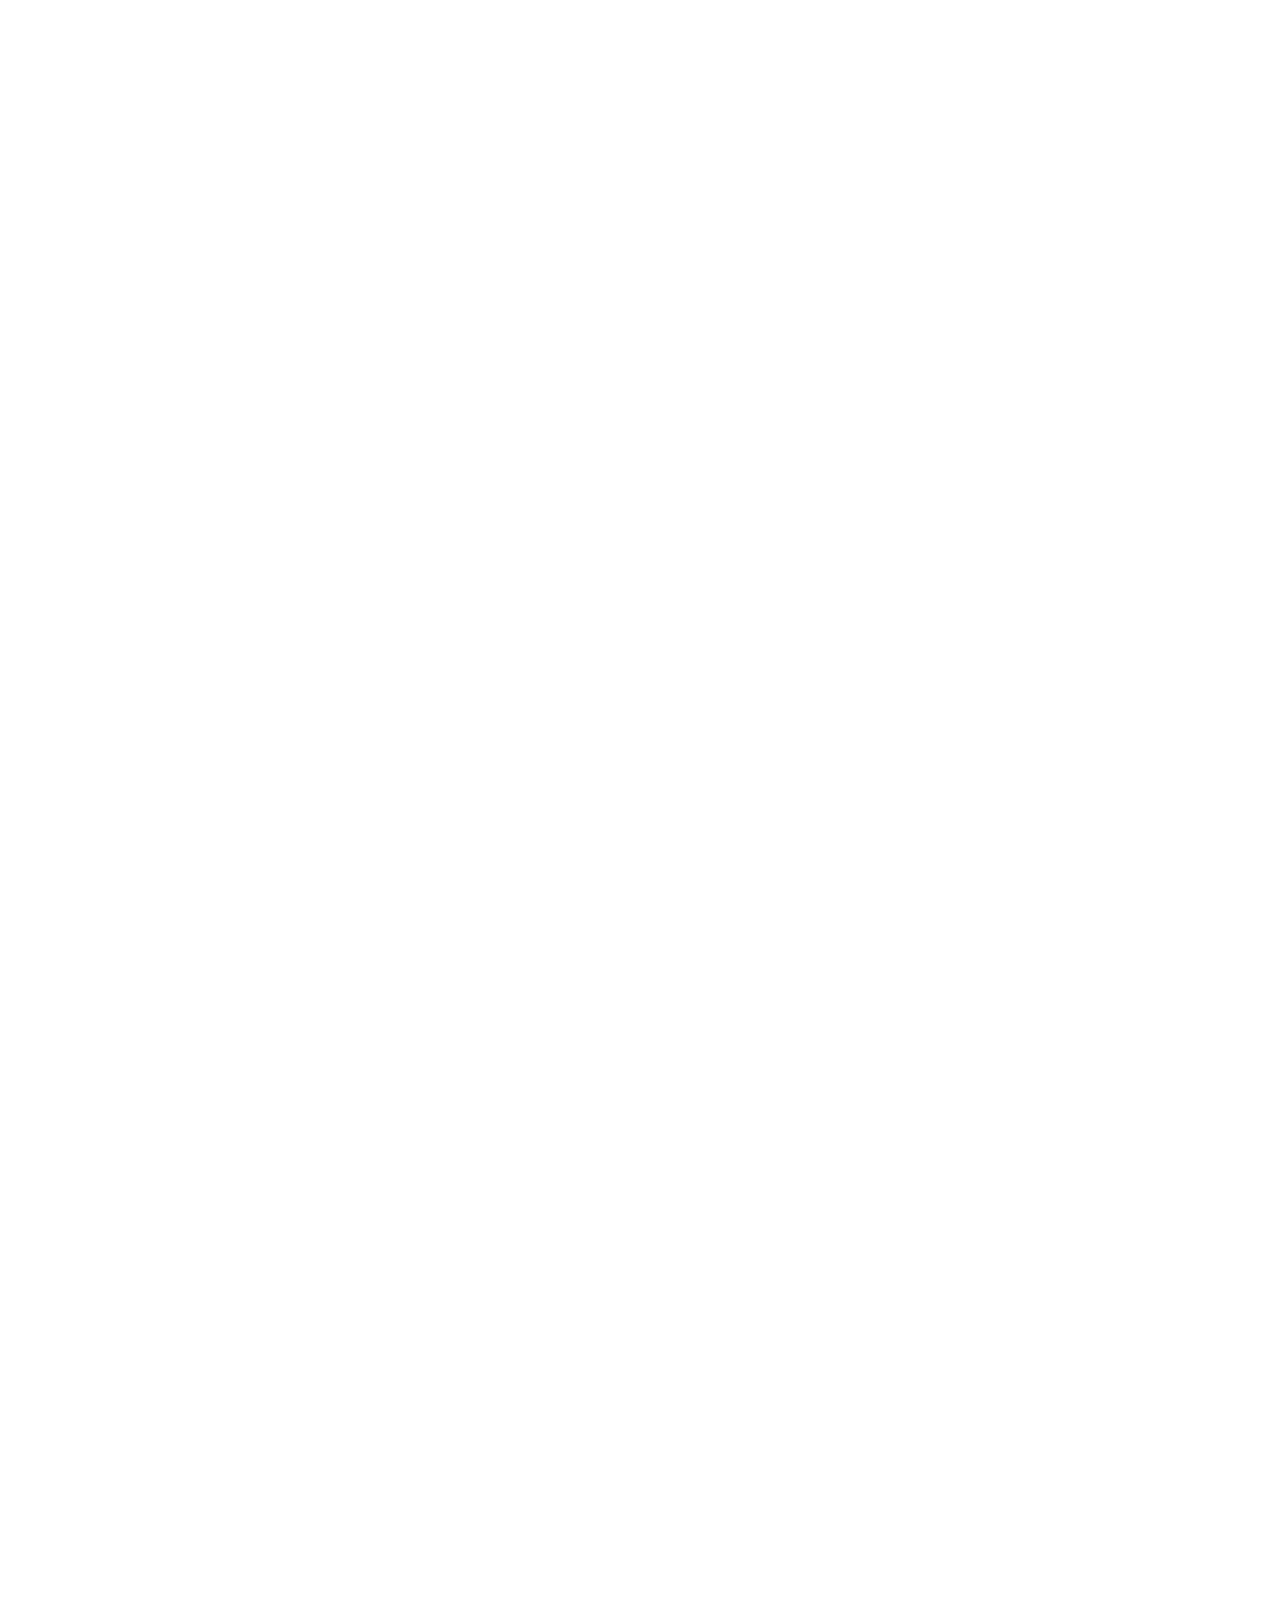
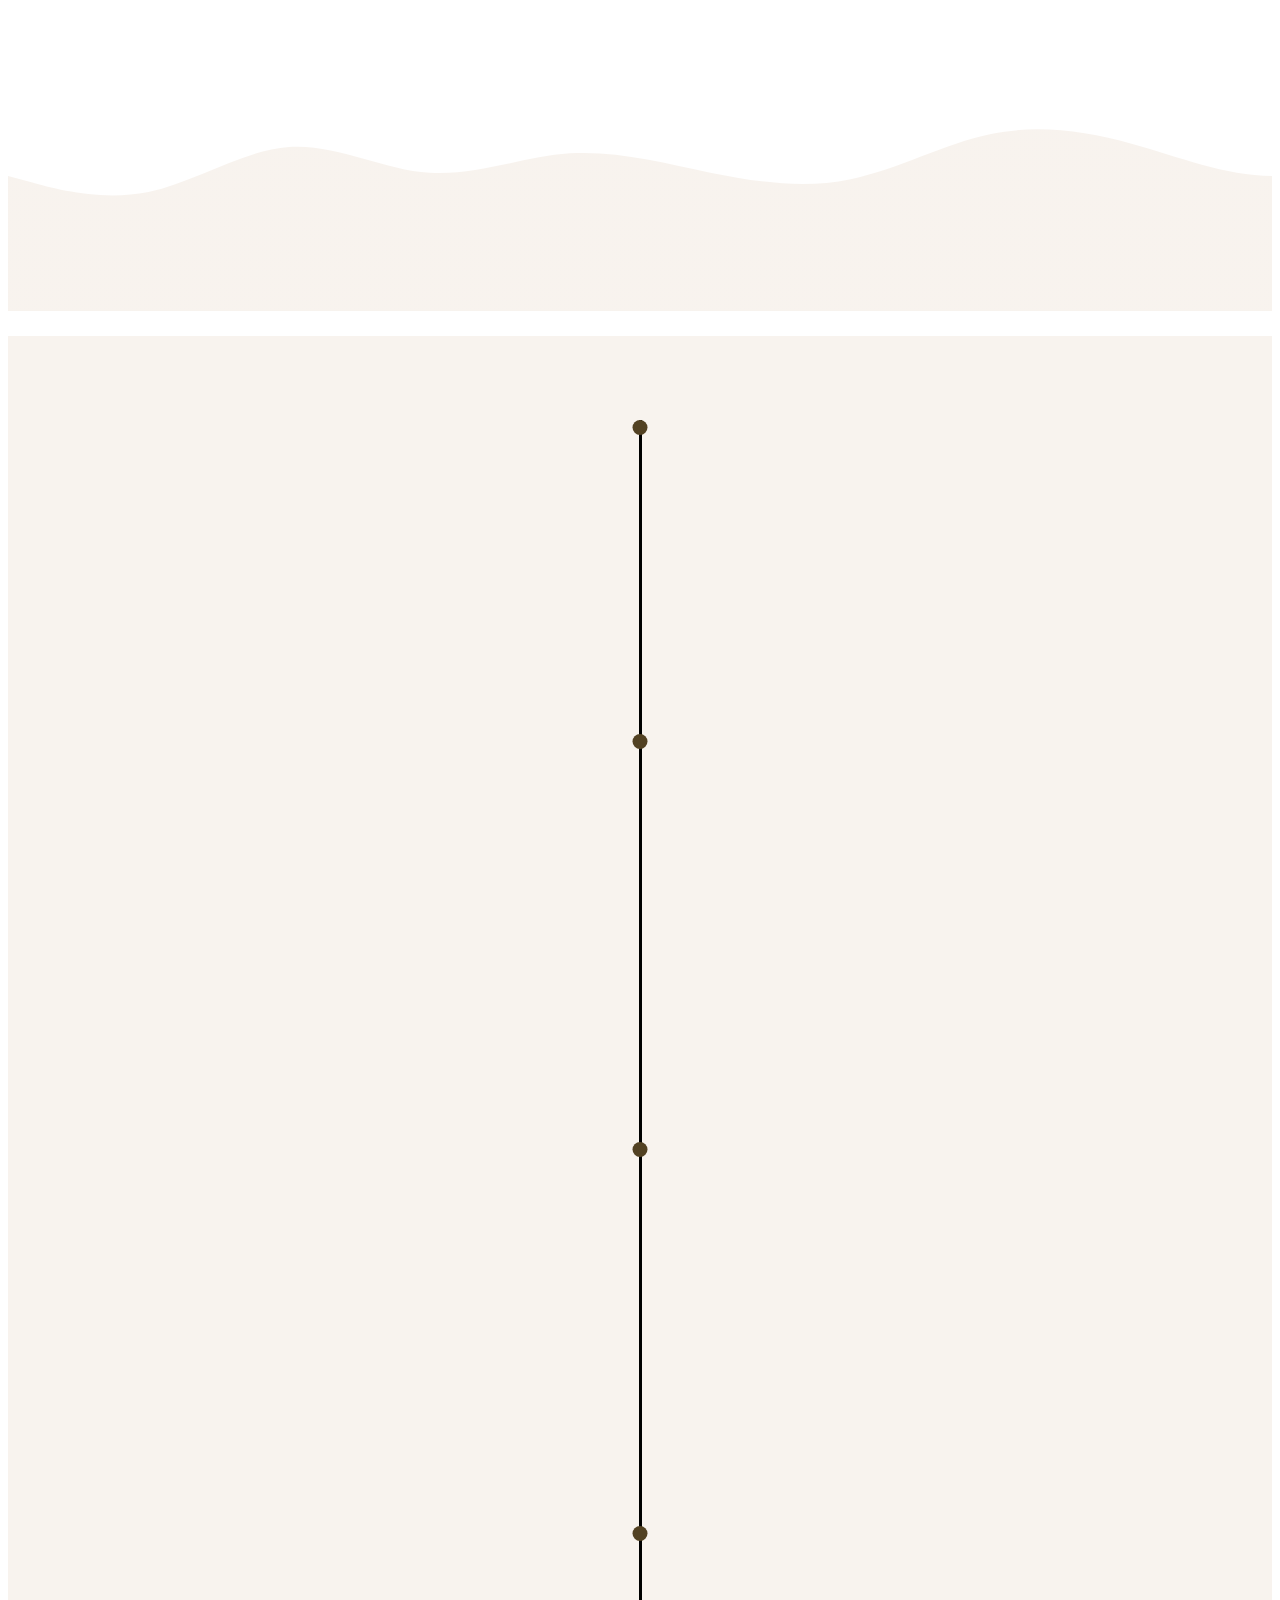
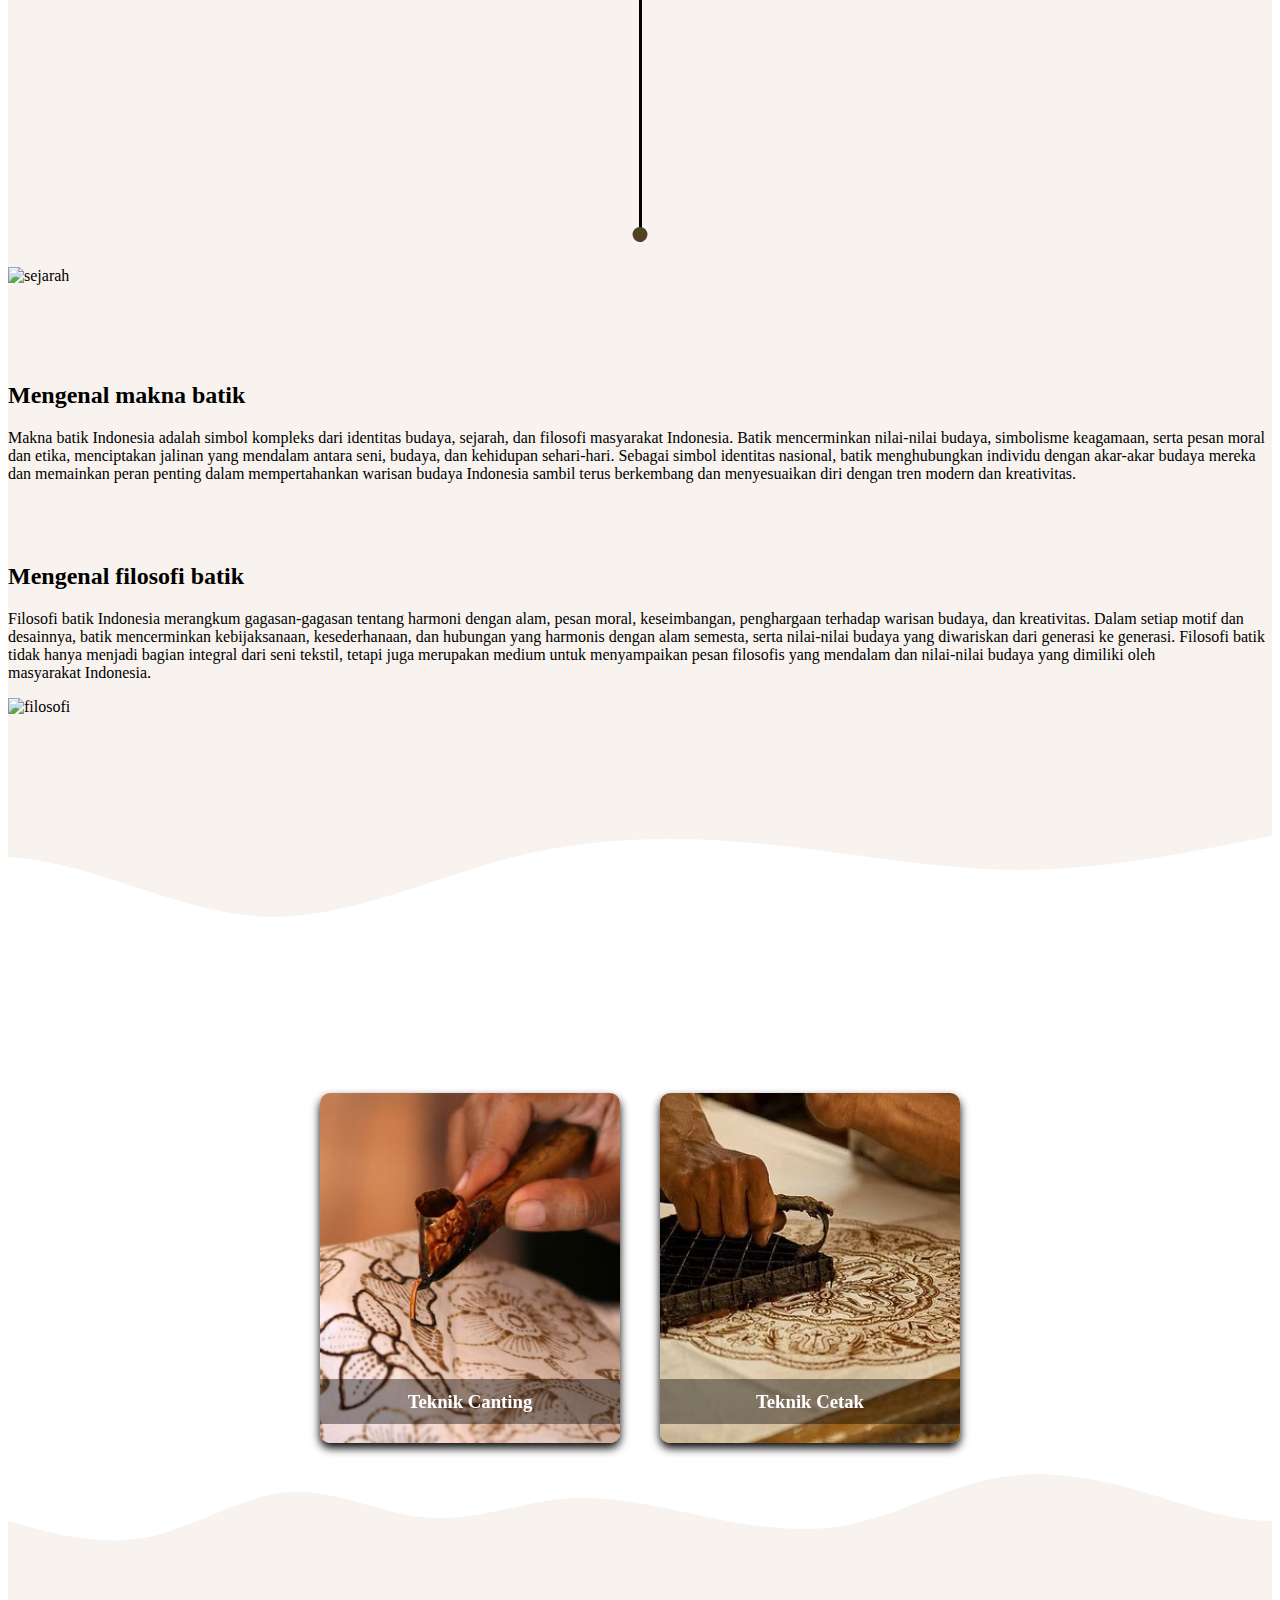
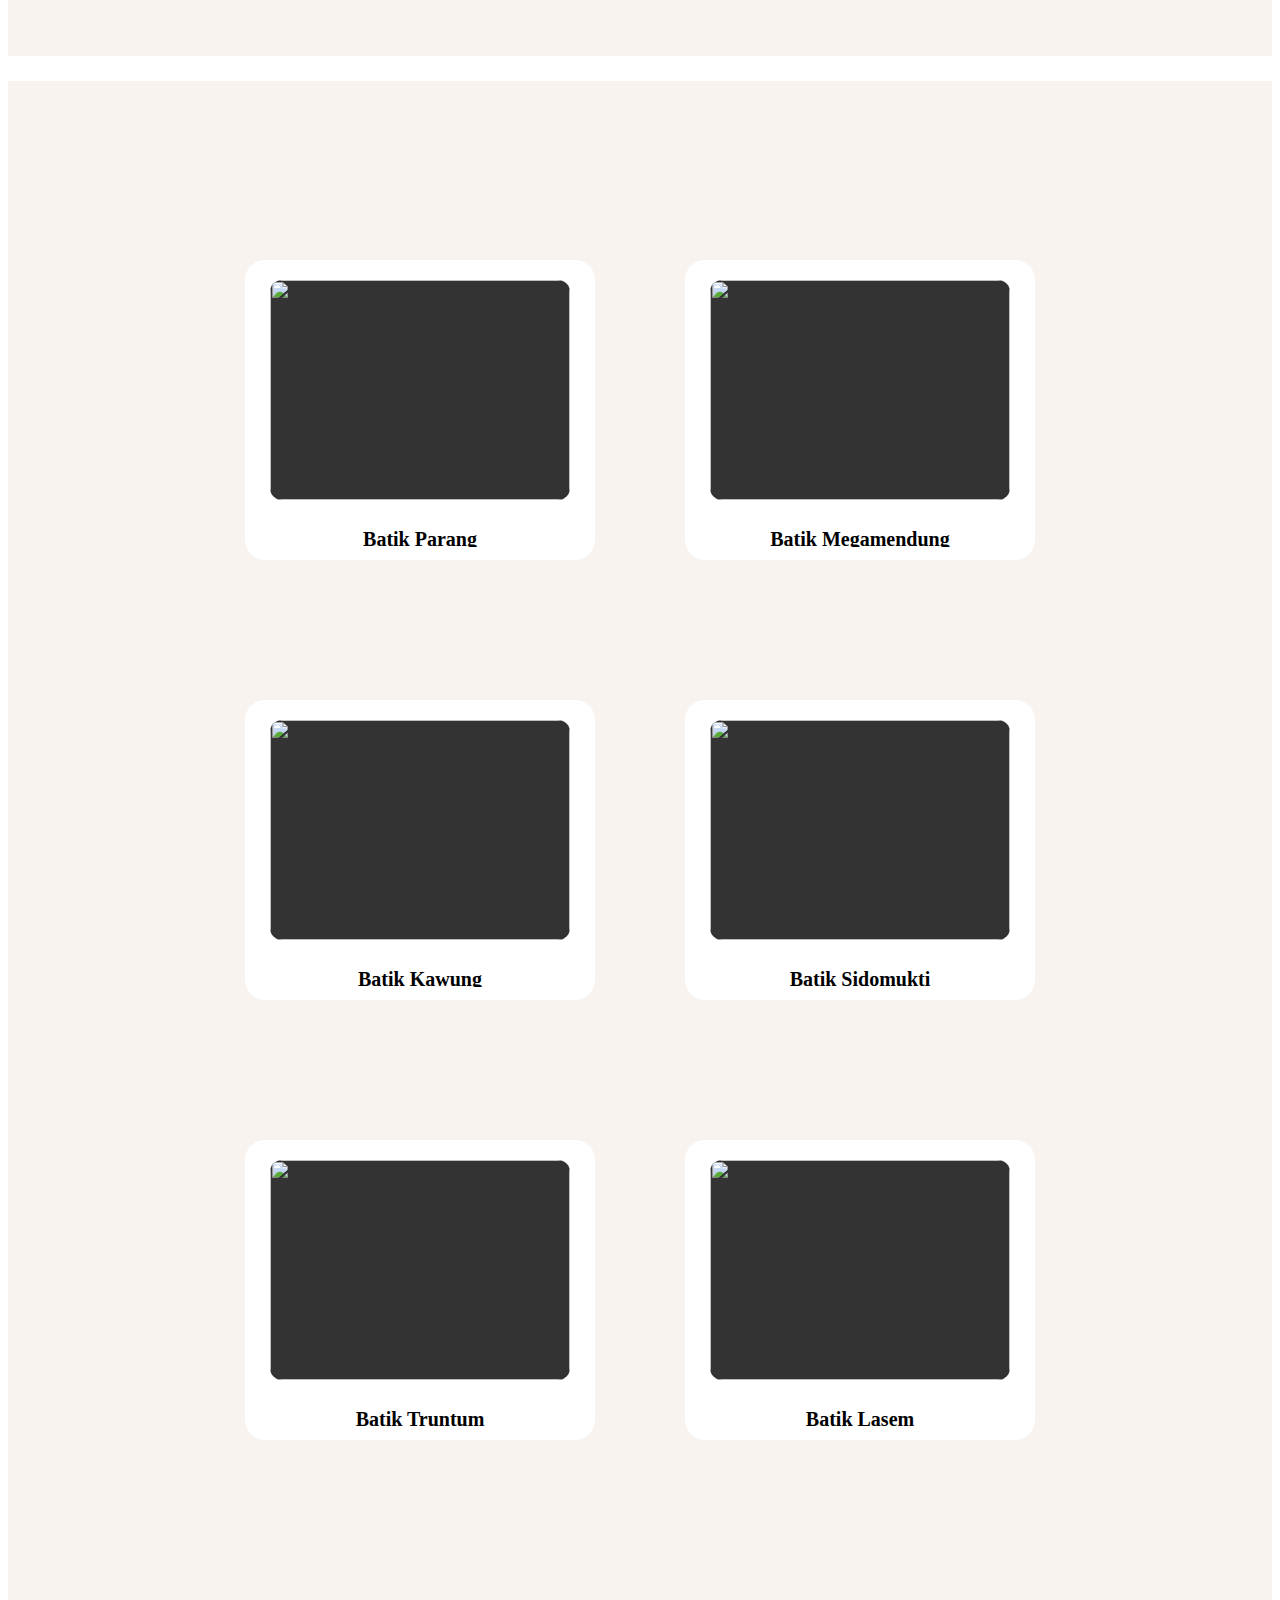
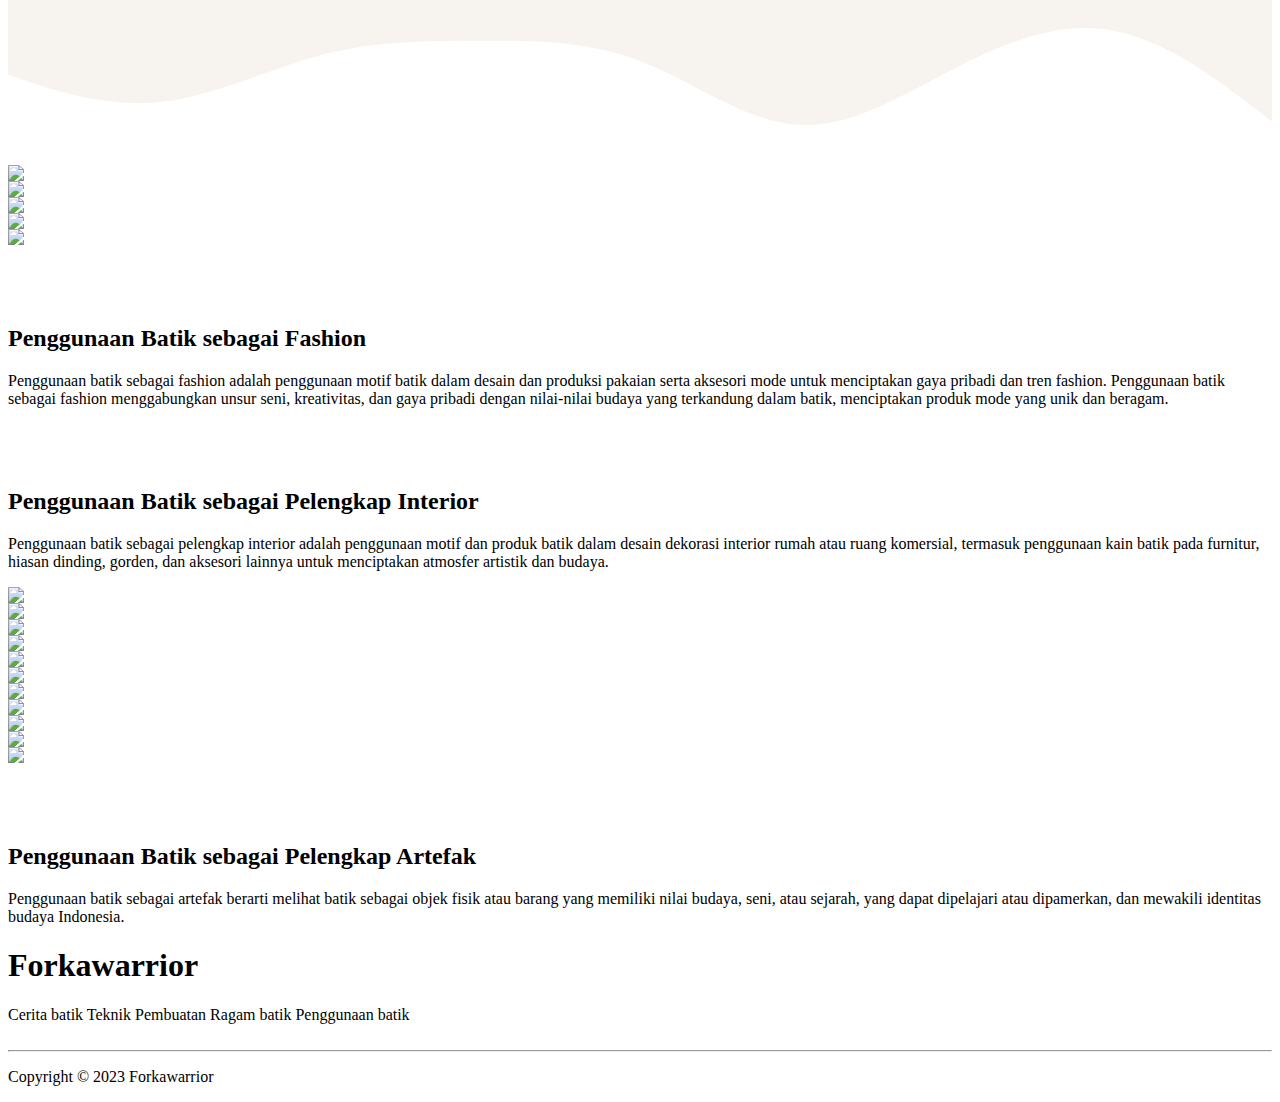
==== commit 2b2208d6: "benerin konten ama hero" ====
--- a/index.html
+++ b/index.html
@@ -101,17 +101,17 @@
         <div class="bg-center mt-[104px] flex items-center justify-center ">
             <div class="text-center text-black mx-4 sm:mx-8 md:mx-16 lg:mx-32 xl:mx-64">
                 <div class="animate">
-                    <img src="assets/megamendung-02.png" class="absolute w-[150px] mx-[-300px] my-[-50px] drop-shadow-lg"
+                    <img src="assets/megamendung-02.png" class="absolute w-[150px] mt-[-20px] mx-[-300px] my-[-50px] drop-shadow-lg"
                         data-aos="fade-right" transform: translateZ(40px) alt="">
-                    <img src="assets/megamendung-03.png" class="absolute w-[150px] mx-[-260px] my-[130px] drop-shadow-lg"
+                    <img src="assets/megamendung-03.png" class="absolute w-[150px] mt-[135px] mx-[-260px] my-[130px] drop-shadow-lg"
                         data-aos="fade-right" alt="">
                     <img src="assets/megamendung-03.png" class="absolute w-[170px] my-[300px] mx-[-200px] drop-shadow-lg"
                         data-aos="fade-right" alt="">
                     <img src="assets/megamendung-03.png" class="absolute w-[170px] my-[300px] mx-[800px] drop-shadow-lg"
                         data-aos="fade-left" alt="">
-                    <img src="assets/megamendung-02.png" class="absolute w-[180px] my-[-70px] mx-[900px] drop-shadow-lg"
+                    <img src="assets/megamendung-02.png" class="absolute w-[180px] mt-[-20px] my-[-70px] mx-[900px] drop-shadow-lg"
                         data-aos="fade-left" alt="">
-                    <img src="assets/megamendung-03.png" class="absolute w-[150px] mx-[900px] my-[130px] drop-shadow-lg"
+                    <img src="assets/megamendung-03.png" class="absolute w-[150px] mt-[150px] mx-[900px] my-[130px] drop-shadow-lg"
                         data-aos="fade-left" alt="">
             </div>
 
@@ -151,19 +151,19 @@
             <div class="container px-6 flex flex-col-reverse md:flex-row">
                  
                 <div class="timeline ">
-                    <div class="timeline__component">
+                    <div class="timeline__component" data-aos="fade-down">
                       <div class="timeline__date timeline__date--right font-bold ">Abad 8 Masehi</div>
                     </div>
                     <div class="timeline__middle">
                       <div class="timeline__point"></div>
                     </div>
-                    <div class="timeline__component timeline__component--bg ">
+                    <div class="timeline__component timeline__component--bg" data-aos="fade-down">
                       <h2 class="timeline__title">Awal Mula</h2>
                       <p class="timeline__paragraph">
                         Batik telah dikenal di Pulau Jawa sejak abad ke-8 Masehi di Kerajaan Mataram Kuno. Pada masa itu, batik merupakan pakaian sehari-hari untuk bangsawan dan kaum priyayi, menggunakan bahan pewarna alami seperti pohon mengkudu, soga, soda abu, dan tanah lumpur.
                       </p>
                     </div>
-                    <div class="timeline__component timeline__component--bg">
+                    <div class="timeline__component timeline__component--bg" data-aos="fade-down">
                       <h2 class="timeline__title ">Penyebaran dan Perkembangan</h2>
                       <p class="timeline__paragraph">
                         Pada abad ke-16 Masehi, batik menyebar di Indonesia dengan variasi motif dan teknik sesuai budaya setempat. Di abad ke-18 Masehi, Belanda menjadikan batik sebagai komoditas ekspor utama, diminati oleh Eropa, terutama di Belanda dan Inggris. Produksi massal batik dengan cap di abad ke-19 Masehi membuatnya populer dan terjangkau.
@@ -172,22 +172,22 @@
                     <div class="timeline__middle">
                       <div class="timeline__point"></div>
                     </div>
-                    <div class="timeline__component">
+                    <div class="timeline__component" data-aos="fade-down">
                       <div class="timeline__date font-bold">Abad 16 - 19 Masehi</div>
                     </div>
-                    <div class="timeline__component">
+                    <div class="timeline__component" data-aos="fade-down">
                       <div class="timeline__date timeline__date--right font-bold">Abad 21 Masehi</div>
                     </div>
                     <div class="timeline__middle">
                       <div class="timeline__point"></div>
                     </div>
-                    <div class="timeline__component timeline__component--bg">
+                    <div class="timeline__component timeline__component--bg" data-aos="fade-down">
                       <h2 class="timeline__title">Kemerdekaan dan Perkembangan Modern</h2>
                       <p class="timeline__paragraph">
                         Setelah Indonesia merdeka pada tahun 1945, batik menjadi simbol identitas nasional yang populer di kalangan presiden dan masyarakat umum. Pada abad ke-21 Masehi, batik mengalami perkembangan pesat dengan variasi motif, teknik, dan bahan yang lebih modern, tidak terbatas pada motif tradisional dan kain katun saja.
                       </p>
                     </div>
-                    <div class="timeline__component timeline__component--bottom timeline__component--bg">
+                    <div class="timeline__component timeline__component--bottom timeline__component--bg" data-aos="fade-down">
                         <h2 class="timeline__title">Batik sebagai Warisan Budaya</h2>
                         <p class="timeline__paragraph">
                             Pada tanggal 2 Oktober 2009, UNESCO menetapkan batik sebagai Warisan Budaya Tak Benda (Intangible Cultural Heritage) dari Indonesia. Pengakuan dari UNESCO ini semakin mengukuhkan batik sebagai salah satu warisan budaya yang patut dilestarikan.
@@ -199,7 +199,7 @@
                         <div class="timeline__point timeline__point--bottom"></div>
                           </div>
                       
-                      <div class="timeline__component">
+                      <div class="timeline__component" data-aos="fade-down">
                         <div class="timeline__date font-bold">2009 - Saat ini</div>
                       </div>               
                            
@@ -254,46 +254,44 @@
             </div>
         </div>
         </div>
-        <svg id="wave" style="transform:rotate(180deg); transition: 0.3s" viewBox="0 0 1440 290" version="1.1" xmlns="http://www.w3.org/2000/svg"><defs><linearGradient id="sw-gradient-0" x1="0" x2="0" y1="1" y2="0"><stop stop-color="rgba(209, 178, 147, 0.1568627450980392)" offset="0%"></stop><stop stop-color="rgba(209, 178, 147, 0.1568627450980392)" offset="100%"></stop></linearGradient></defs><path style="transform:translate(0, 0px); opacity:1" fill="url(#sw-gradient-0)" d="M0,174L48,164.3C96,155,192,135,288,135.3C384,135,480,155,576,164.3C672,174,768,174,864,149.8C960,126,1056,77,1152,82.2C1248,87,1344,145,1440,149.8C1536,155,1632,106,1728,72.5C1824,39,1920,19,2016,53.2C2112,87,2208,174,2304,183.7C2400,193,2496,126,2592,106.3C2688,87,2784,116,2880,116C2976,116,3072,87,3168,77.3C3264,68,3360,77,3456,87C3552,97,3648,106,3744,135.3C3840,164,3936,213,4032,203C4128,193,4224,126,4320,87C4416,48,4512,39,4608,43.5C4704,48,4800,68,4896,96.7C4992,126,5088,164,5184,159.5C5280,155,5376,106,5472,87C5568,68,5664,77,5760,96.7C5856,116,5952,145,6048,135.3C6144,126,6240,77,6336,72.5C6432,68,6528,106,6624,130.5C6720,155,6816,164,6864,169.2L6912,174L6912,290L6864,290C6816,290,6720,290,6624,290C6528,290,6432,290,6336,290C6240,290,6144,290,6048,290C5952,290,5856,290,5760,290C5664,290,5568,290,5472,290C5376,290,5280,290,5184,290C5088,290,4992,290,4896,290C4800,290,4704,290,4608,290C4512,290,4416,290,4320,290C4224,290,4128,290,4032,290C3936,290,3840,290,3744,290C3648,290,3552,290,3456,290C3360,290,3264,290,3168,290C3072,290,2976,290,2880,290C2784,290,2688,290,2592,290C2496,290,2400,290,2304,290C2208,290,2112,290,2016,290C1920,290,1824,290,1728,290C1632,290,1536,290,1440,290C1344,290,1248,290,1152,290C1056,290,960,290,864,290C768,290,672,290,576,290C480,290,384,290,288,290C192,290,96,290,48,290L0,290Z"></path></svg>
+        <svg class="mb-[50px]" id="wave" style="transform:rotate(180deg); transition: 0.3s" viewBox="0 0 1440 290" version="1.1" xmlns="http://www.w3.org/2000/svg"><defs><linearGradient id="sw-gradient-0" x1="0" x2="0" y1="1" y2="0"><stop stop-color="rgba(209, 178, 147, 0.1568627450980392)" offset="0%"></stop><stop stop-color="rgba(209, 178, 147, 0.1568627450980392)" offset="100%"></stop></linearGradient></defs><path style="transform:translate(0, 0px); opacity:1" fill="url(#sw-gradient-0)" d="M0,174L48,164.3C96,155,192,135,288,135.3C384,135,480,155,576,164.3C672,174,768,174,864,149.8C960,126,1056,77,1152,82.2C1248,87,1344,145,1440,149.8C1536,155,1632,106,1728,72.5C1824,39,1920,19,2016,53.2C2112,87,2208,174,2304,183.7C2400,193,2496,126,2592,106.3C2688,87,2784,116,2880,116C2976,116,3072,87,3168,77.3C3264,68,3360,77,3456,87C3552,97,3648,106,3744,135.3C3840,164,3936,213,4032,203C4128,193,4224,126,4320,87C4416,48,4512,39,4608,43.5C4704,48,4800,68,4896,96.7C4992,126,5088,164,5184,159.5C5280,155,5376,106,5472,87C5568,68,5664,77,5760,96.7C5856,116,5952,145,6048,135.3C6144,126,6240,77,6336,72.5C6432,68,6528,106,6624,130.5C6720,155,6816,164,6864,169.2L6912,174L6912,290L6864,290C6816,290,6720,290,6624,290C6528,290,6432,290,6336,290C6240,290,6144,290,6048,290C5952,290,5856,290,5760,290C5664,290,5568,290,5472,290C5376,290,5280,290,5184,290C5088,290,4992,290,4896,290C4800,290,4704,290,4608,290C4512,290,4416,290,4320,290C4224,290,4128,290,4032,290C3936,290,3840,290,3744,290C3648,290,3552,290,3456,290C3360,290,3264,290,3168,290C3072,290,2976,290,2880,290C2784,290,2688,290,2592,290C2496,290,2400,290,2304,290C2208,290,2112,290,2016,290C1920,290,1824,290,1728,290C1632,290,1536,290,1440,290C1344,290,1248,290,1152,290C1056,290,960,290,864,290C768,290,672,290,576,290C480,290,384,290,288,290C192,290,96,290,48,290L0,290Z"></path></svg>
     </section>
     <!-- FILOSOFI -->
     
     <!-- TEKNIK PEMBUATAN -->
-    <section id="teknik" >
-        <h1 class="text-5xl text-center italic font-bold font-serif text-left mb-[50px] pt-[100px]" data-aos="fade-down">
+    <section id="teknik" class="mt-[50px]">
+        <h1 class="text-5xl text-center italic font-bold font-serif text-left mt-[0px] mb-[50px]" data-aos="fade-down">
             <span class="text-amber-800">Teknik </span> Pembuatan Batik
         </h1>
-        <div class="card_container">
-            <div class="card">
+        <div class="card_container mb-[150px]">
+            <div class="card mx-[30px]">
                 <div class="face front">
                     <img src="assets/canting.jpg" alt="">
-                    <h3>Canting</h3>
+                    <h3>Teknik Canting</h3>
                 </div>
                 <div class="face back">
                     <h3>Canting</h3>
-                    <p>Canting adalah alat yang digunakan untuk menorehkan malam di permukaan kain, agar dalam proses pewarnaan, bagian yang terkena malam tersebut tidak terkena cairan pewarna.</p>
+                    <p>Pada teknik canting, seniman menggunakan alat bernama canting untuk mengaplikasikan lilin panas secara manual langsung ke kain. Canting memungkinkan pembuatan garis dan pola yang detail.</p>
                     <div class="link">
                       
                     </div>
                 </div>
             </div>
         
-            <div class="card">
+            <div class="card mx-[30px]">
                 <div class="face front">
                     <img src="assets/capBATIK.jpg" alt="">
-                    <h3>Cap Batik</h3>
+                    <h3>Teknik Cetak</h3>
                 </div>
                 <div class="face back">
-                    <h3>Cap Batik</h3>
-                    <p>Teknik batik cap dilakukan dengan cara canting cap dicelupkan pada cairan malam, lalu ditorehkan di atas kain mori. Teknik membatik satu ini memiliki kelebihan, yaitu menjadi teknik yang pembuatannya relatif cepat selesai.</p>
+                    <h3>Cetak / Cap</h3>
+                    <p>Pada teknik cetak, cetakan atau cap diberi lilin dan ditekan pada kain untuk menambahkan motif. Lilin melindungi area tertentu dari pewarna, menciptakan pola pada kain. Teknik ini memungkinkan reproduksi motif dengan efisien.</p>
                     <div class="link">
                     
                     </div>
                 </div>
             </div>
-        
-          
-        </div>
+        </div">
         
     </section>
     <!-- TEKNIK PEMBUATAN -->
@@ -301,7 +299,7 @@
     <!-- RAGAM MOTIF -->        
     <svg id="wave" style="transform:rotate(0deg); transition: 0.3s" viewBox="0 0 1440 220" version="1.1" xmlns="http://www.w3.org/2000/svg"><defs><linearGradient id="sw-gradient-0" x1="0" x2="0" y1="1" y2="0"><stop stop-color="rgba(209, 178, 147, 0.1568627450980392)" offset="0%"></stop><stop stop-color="rgba(209, 178, 147, 0.1568627450980392)" offset="100%"></stop></linearGradient></defs><path style="transform:translate(0, 0px); opacity:1" fill="url(#sw-gradient-0)" d="M0,66L26.7,73.3C53.3,81,107,95,160,84.3C213.3,73,267,37,320,33C373.3,29,427,59,480,62.3C533.3,66,587,44,640,40.3C693.3,37,747,51,800,62.3C853.3,73,907,81,960,69.7C1013.3,59,1067,29,1120,18.3C1173.3,7,1227,15,1280,29.3C1333.3,44,1387,66,1440,66C1493.3,66,1547,44,1600,40.3C1653.3,37,1707,51,1760,66C1813.3,81,1867,95,1920,88C1973.3,81,2027,51,2080,44C2133.3,37,2187,51,2240,77C2293.3,103,2347,139,2400,161.3C2453.3,183,2507,191,2560,179.7C2613.3,169,2667,139,2720,124.7C2773.3,110,2827,110,2880,99C2933.3,88,2987,66,3040,62.3C3093.3,59,3147,73,3200,69.7C3253.3,66,3307,44,3360,44C3413.3,44,3467,66,3520,77C3573.3,88,3627,88,3680,84.3C3733.3,81,3787,73,3813,69.7L3840,66L3840,220L3813.3,220C3786.7,220,3733,220,3680,220C3626.7,220,3573,220,3520,220C3466.7,220,3413,220,3360,220C3306.7,220,3253,220,3200,220C3146.7,220,3093,220,3040,220C2986.7,220,2933,220,2880,220C2826.7,220,2773,220,2720,220C2666.7,220,2613,220,2560,220C2506.7,220,2453,220,2400,220C2346.7,220,2293,220,2240,220C2186.7,220,2133,220,2080,220C2026.7,220,1973,220,1920,220C1866.7,220,1813,220,1760,220C1706.7,220,1653,220,1600,220C1546.7,220,1493,220,1440,220C1386.7,220,1333,220,1280,220C1226.7,220,1173,220,1120,220C1066.7,220,1013,220,960,220C906.7,220,853,220,800,220C746.7,220,693,220,640,220C586.7,220,533,220,480,220C426.7,220,373,220,320,220C266.7,220,213,220,160,220C106.7,220,53,220,27,220L0,220Z"></path></svg>
     <section id="ragam">
-        <div id="ragam" class="ragam pt-[100px]">
+        <div id="ragam" class="ragam pt-[50px]">
             <h1 class=" text-5xl text-center italic font-bold font-serif text-left mt-[0px] mb-[10px]" data-aos="fade-down">
                 <span class="text-amber-800">6 Batik Indonesia </span>Terpopuler
             </h1>
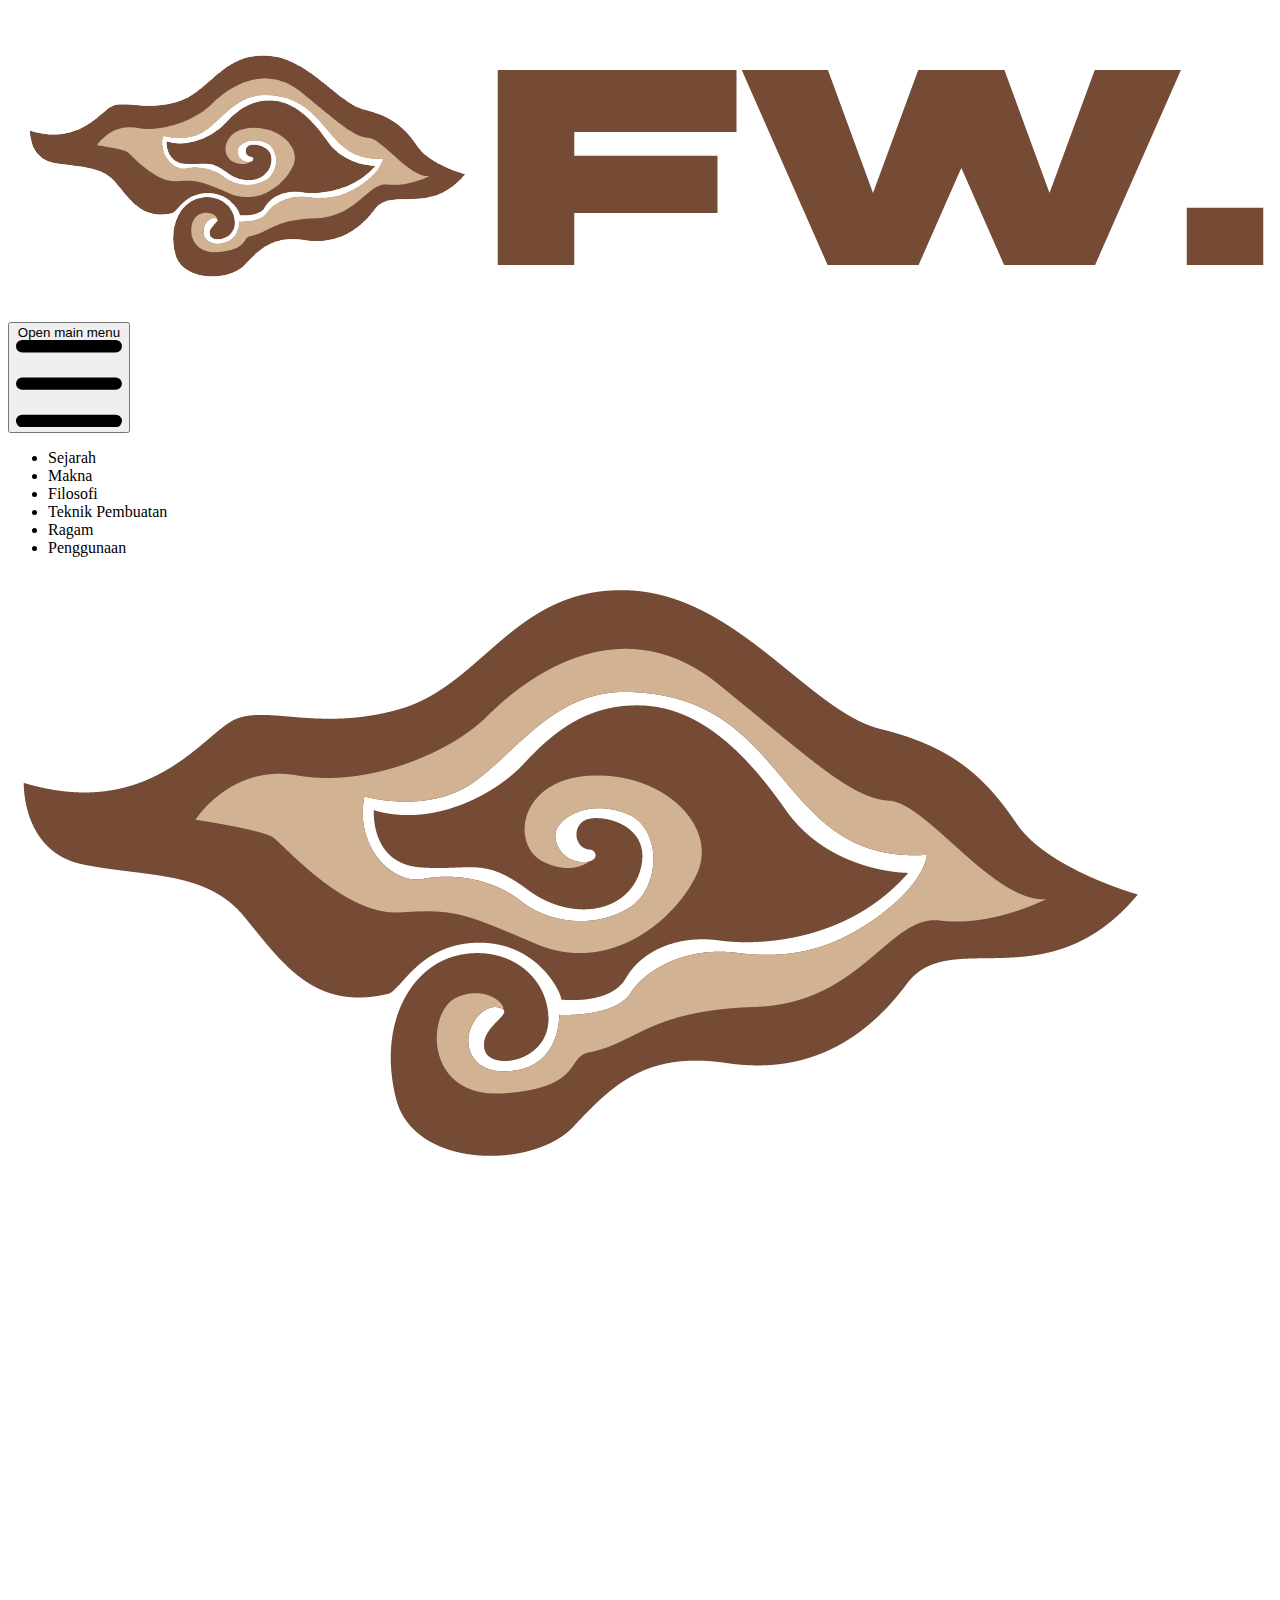
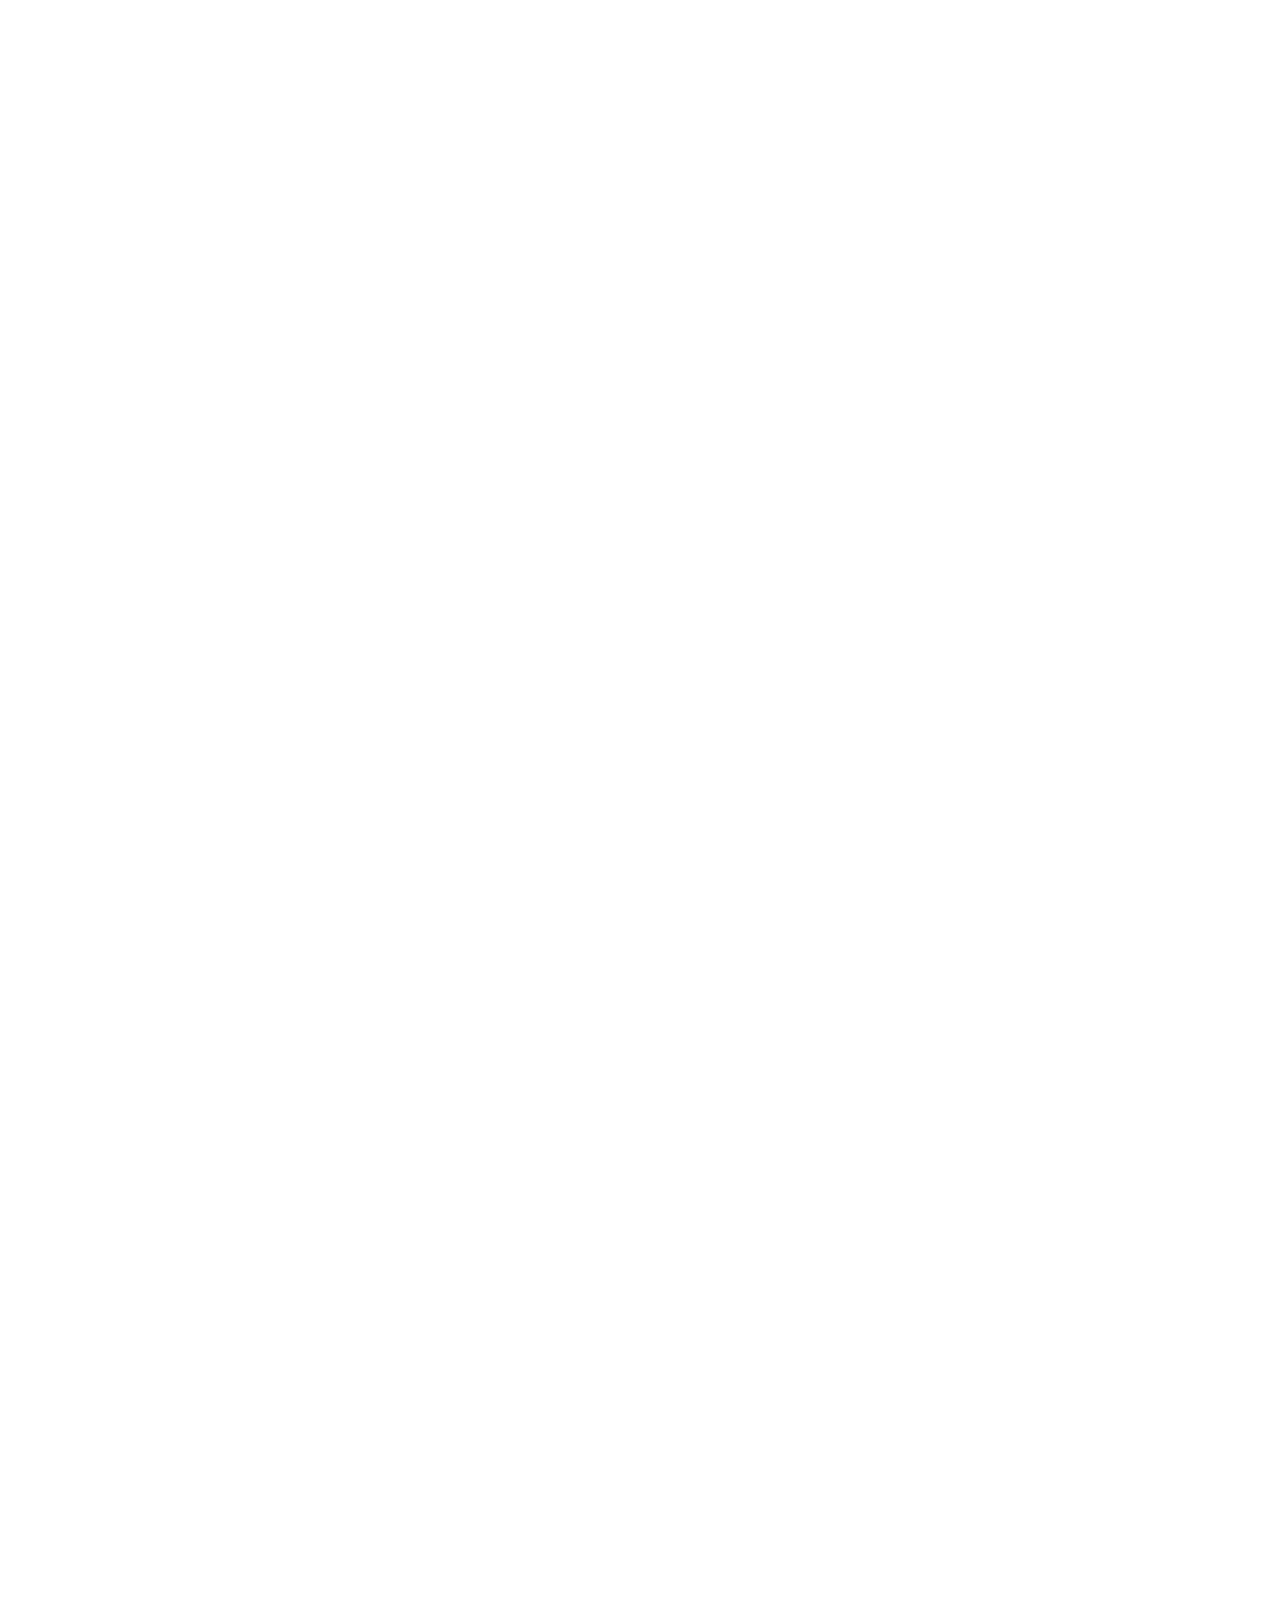
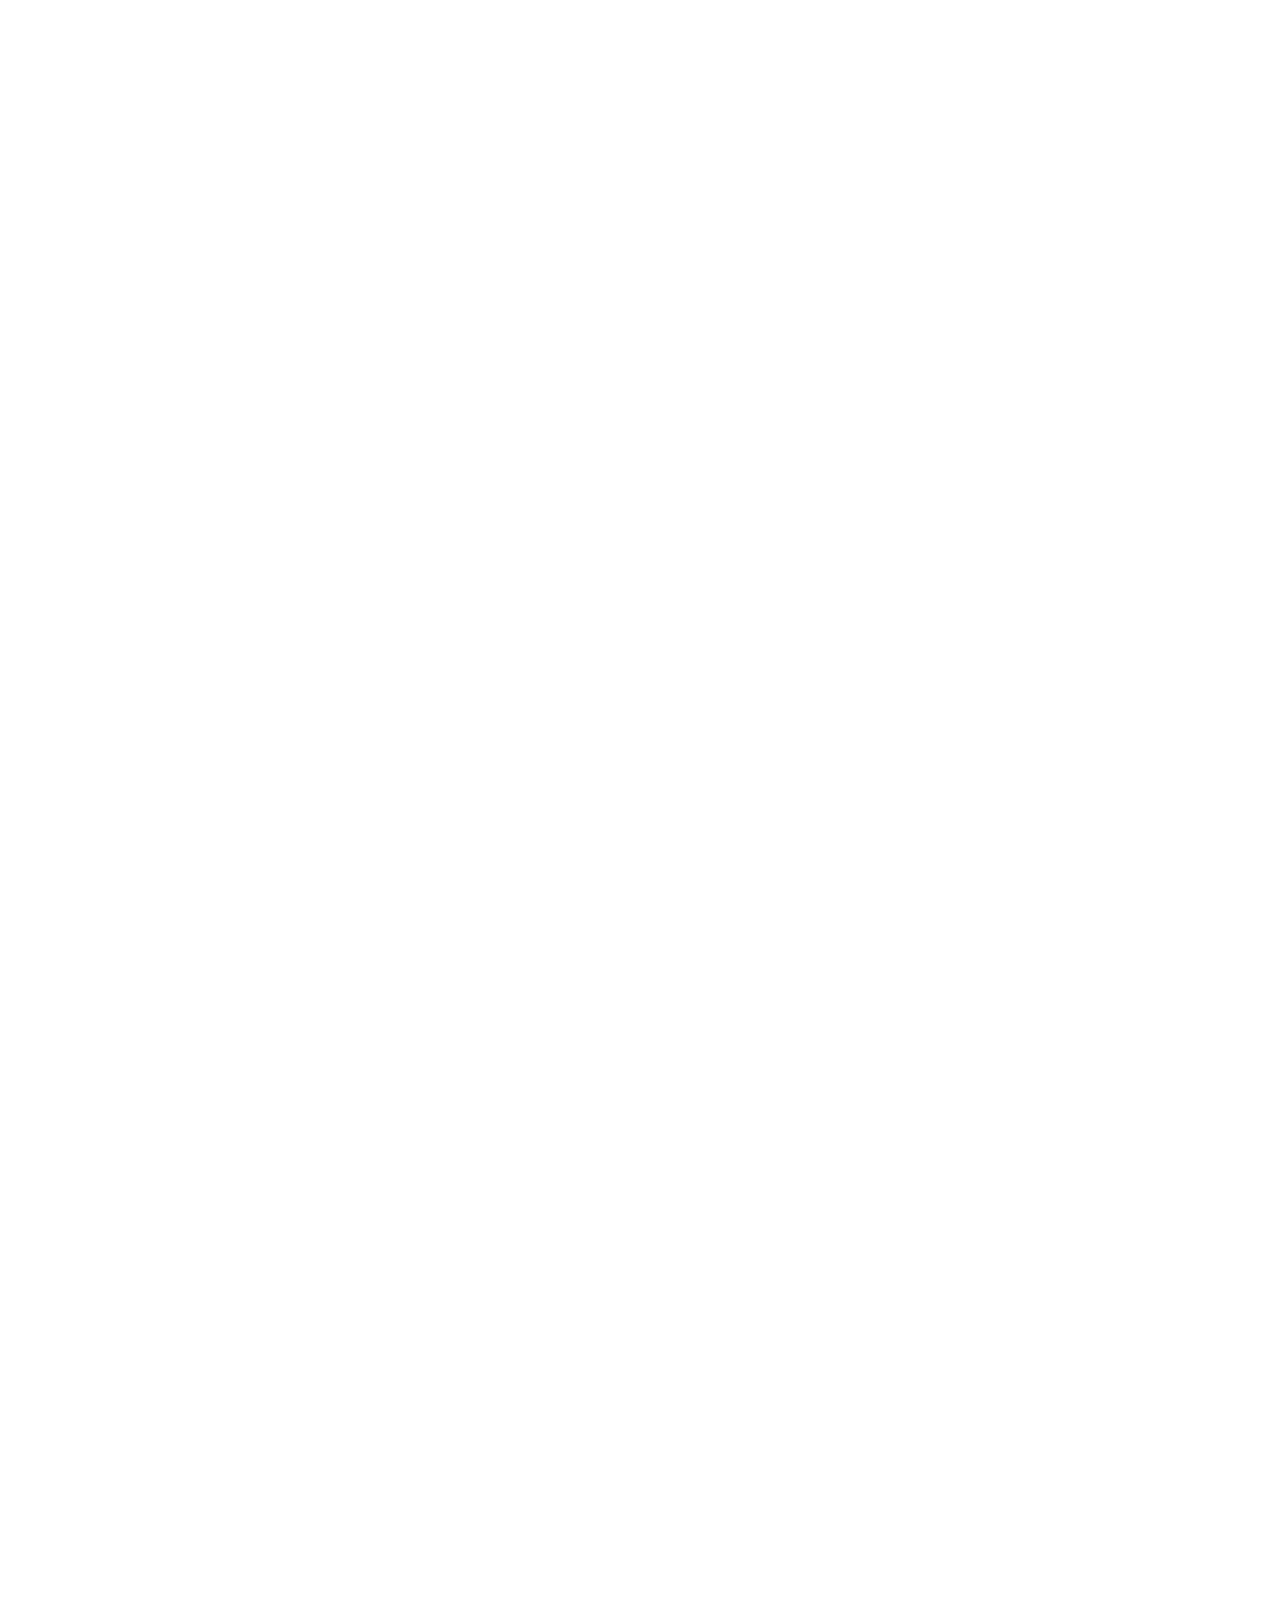
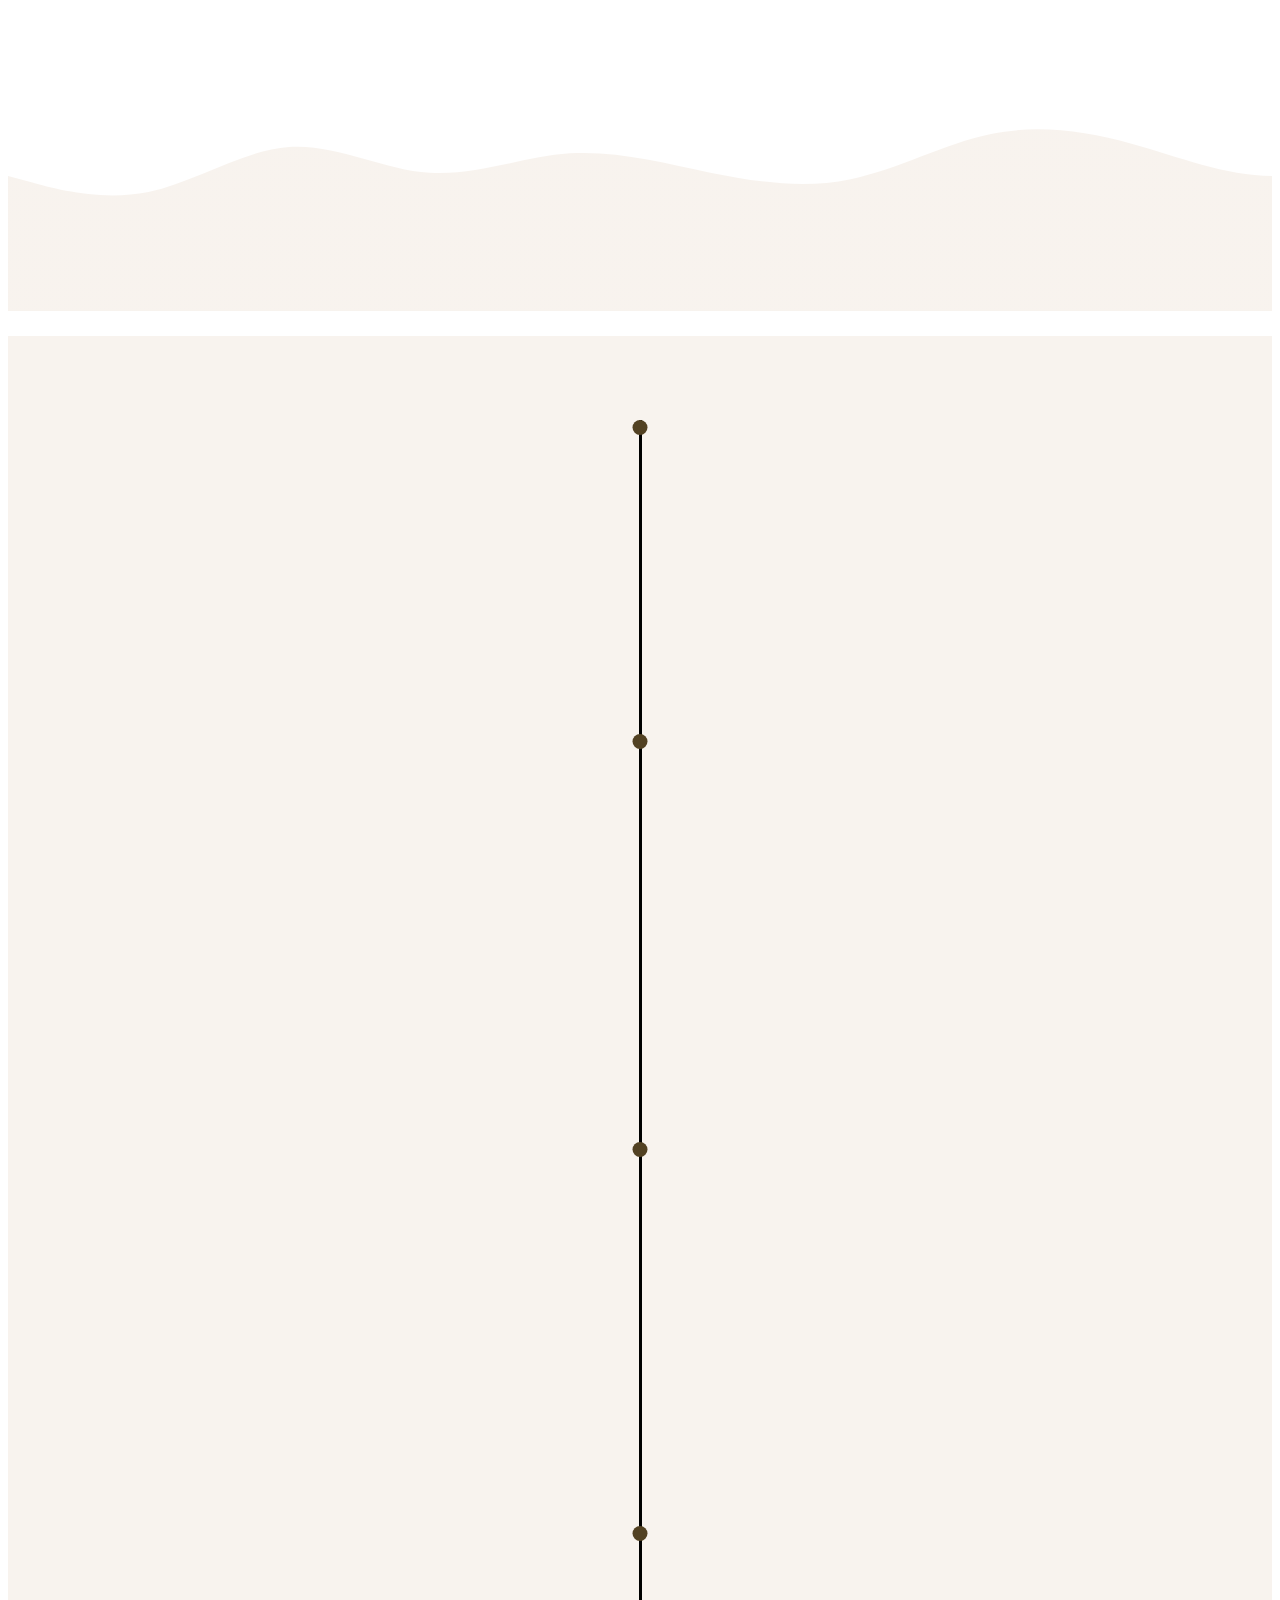
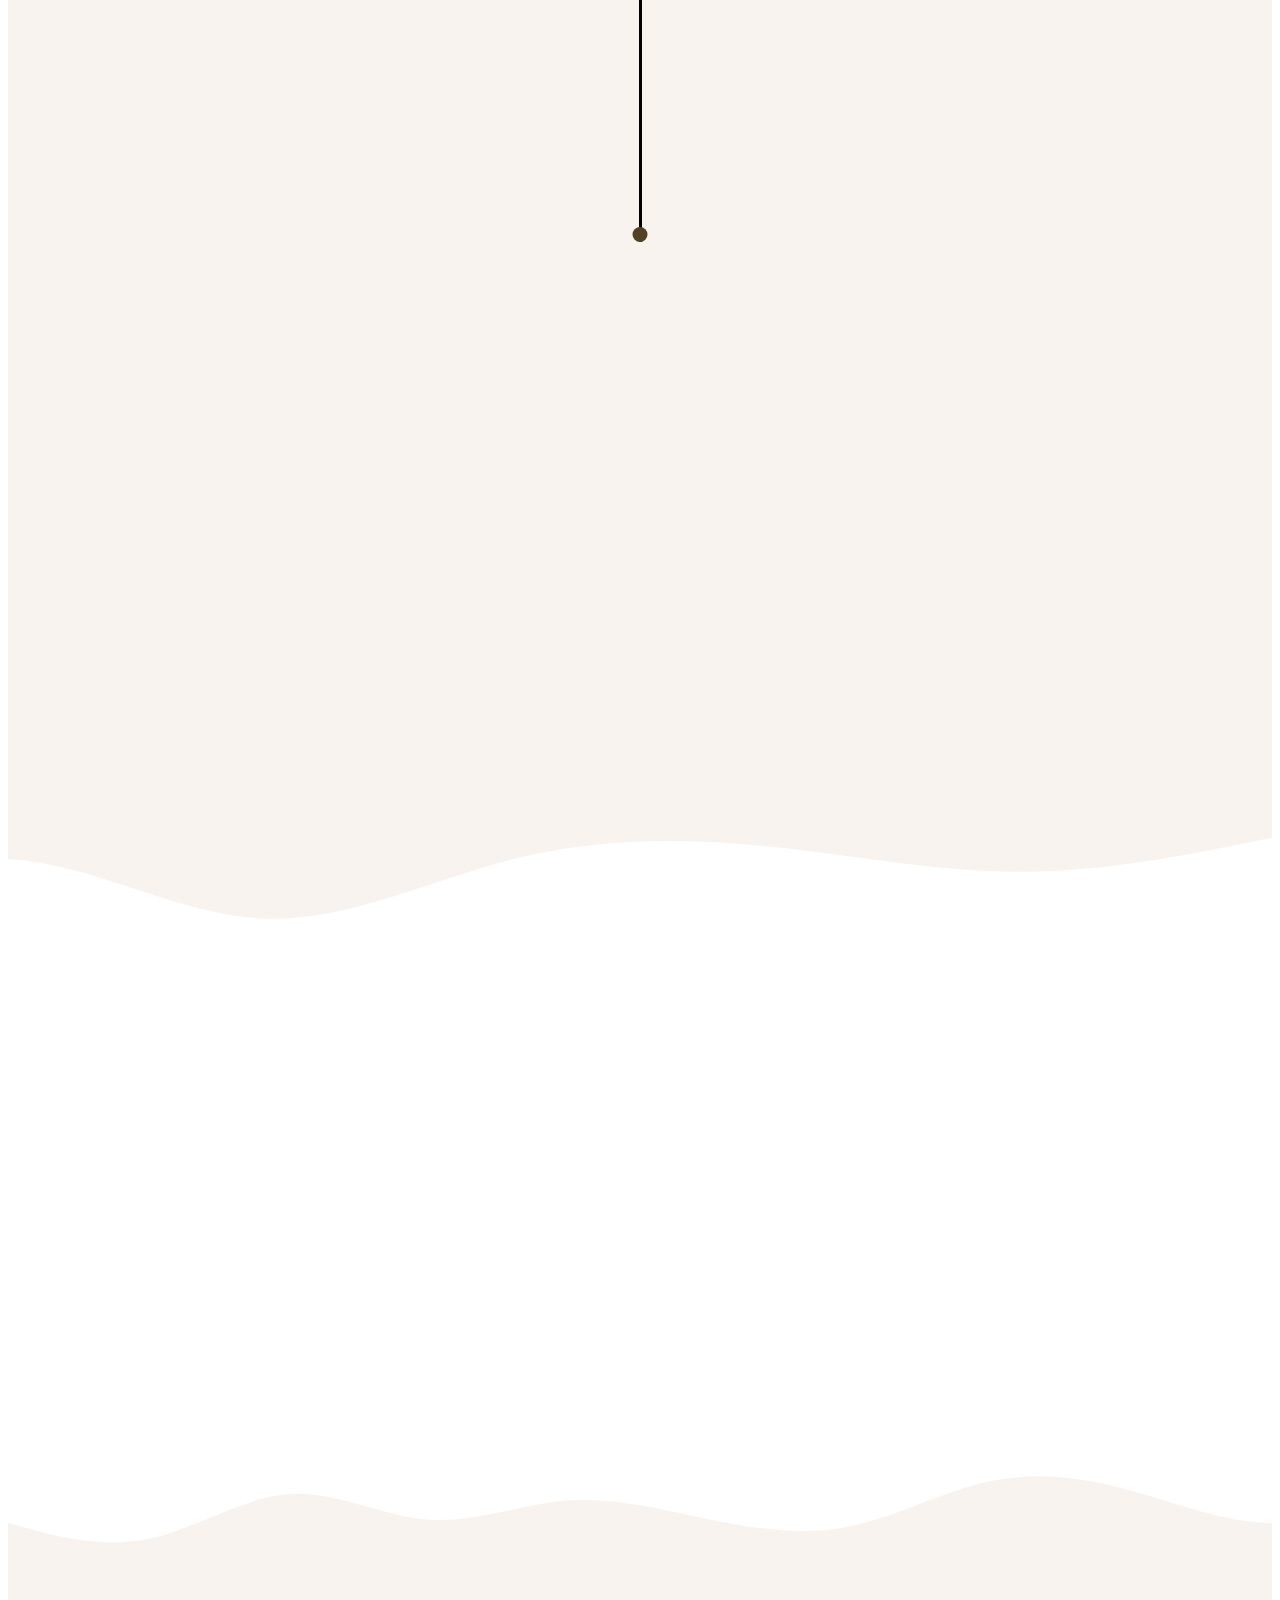
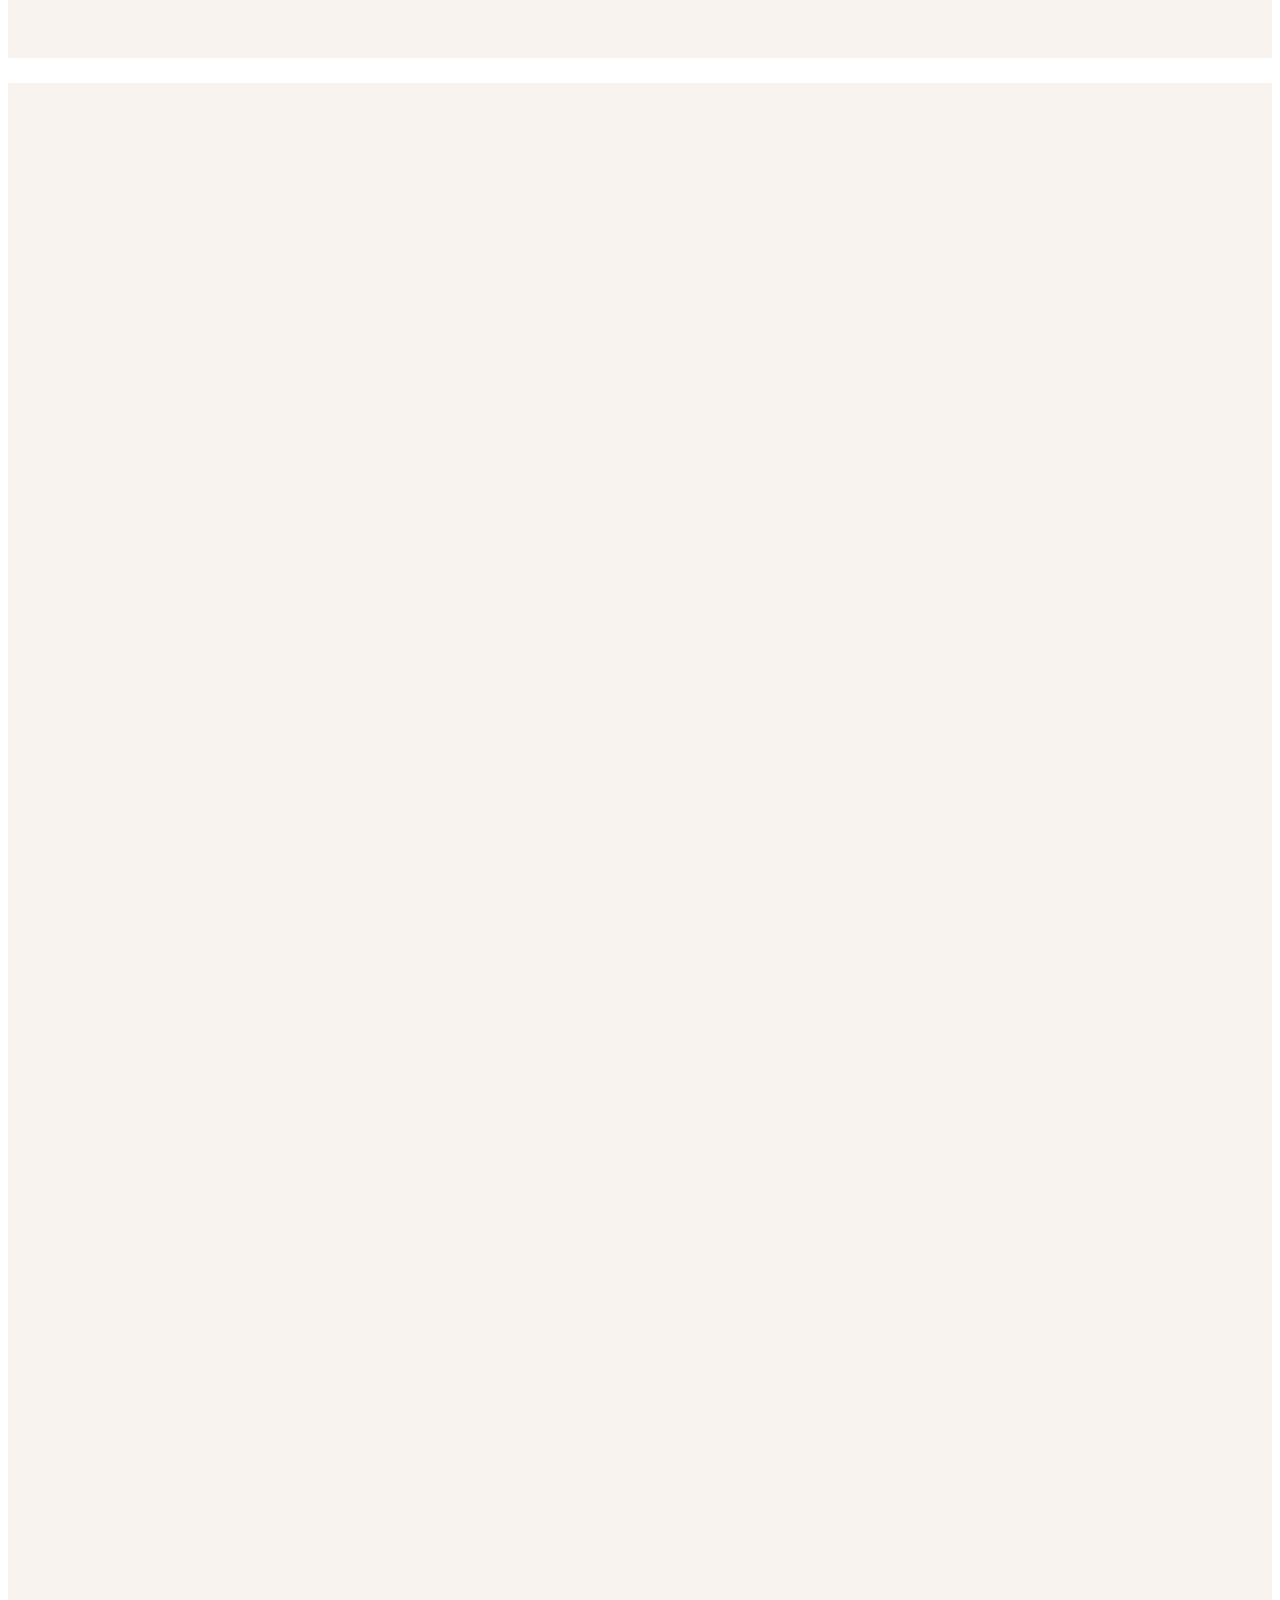
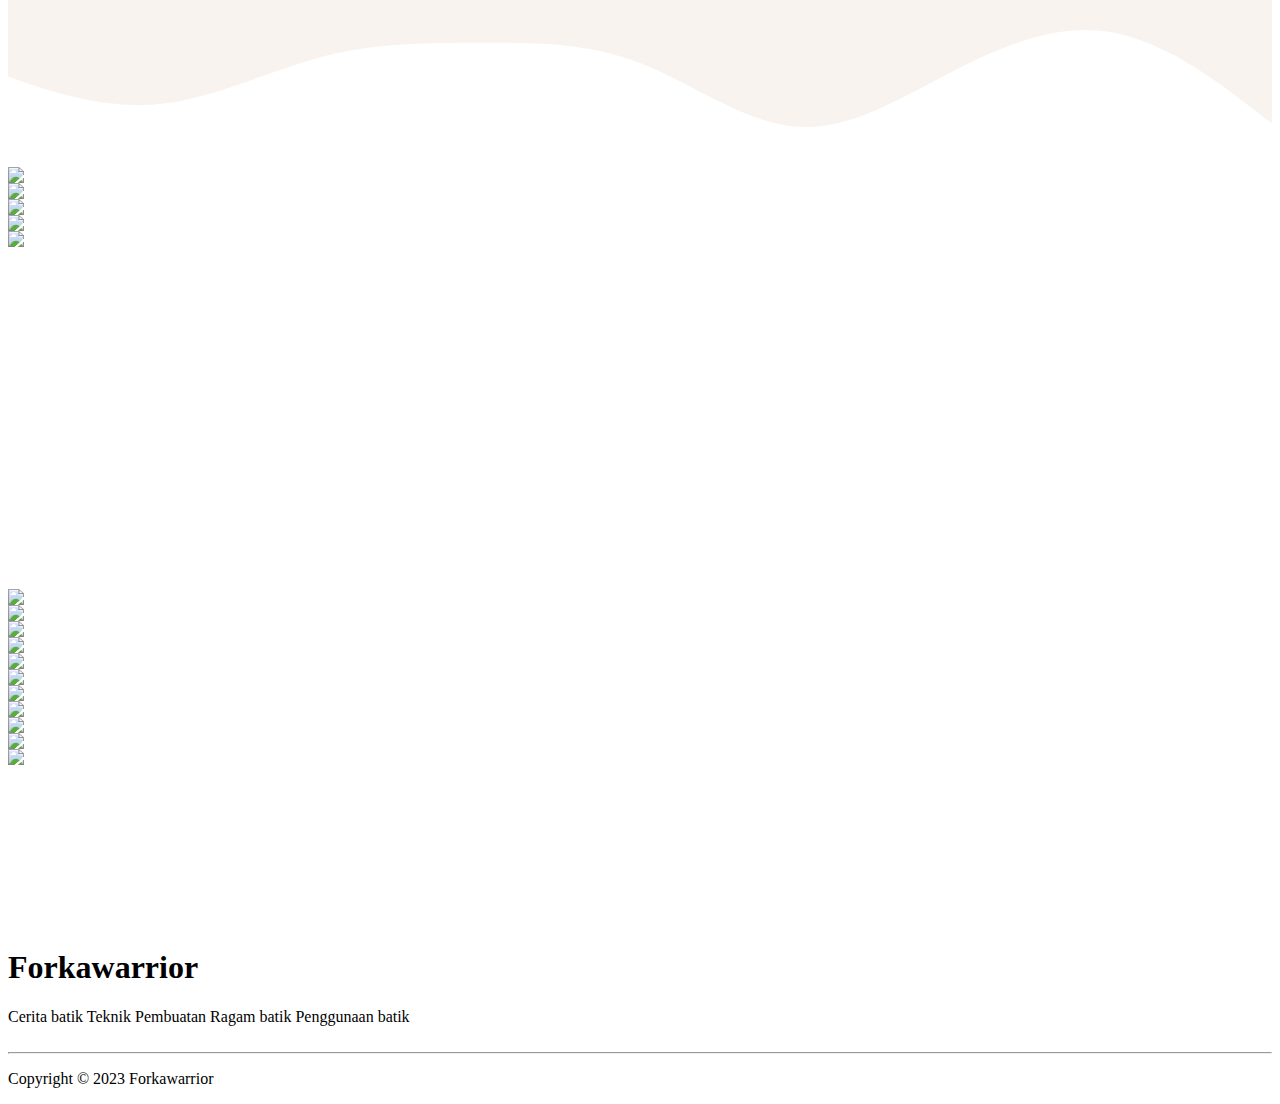
==== commit bfa4379b: "nambahin animate aos" ====
--- a/index.html
+++ b/index.html
@@ -128,7 +128,7 @@
             
             <div data-tilt data-tilt-scale="1.2" class="mb-[200px]">
                 <a href="#cerita" data-tilt data-tilt-scale="1.2"
-                class="text-[16px] bg-amber-800  text-white px-6 py-3 rounded-full" data-aos="fade-down">START THE
+                class="text-[16px] bg-amber-950  text-white px-6 py-3 rounded-full" data-aos="fade-down">START THE
                 JOURNEY!</a>
             </div>
             
@@ -215,18 +215,18 @@
             class="bg-center flex items-center justify-center max-w-md mx-auto sm:max-w-xl md:max-w-2xl lg:max-w-6xl mb-[130px]">
             <div class="container px-6 flex flex-col-reverse md:flex-row">
                 <div class="md:w-1/2 mx-[10px] mt-5">
-                    <img src="assets/sejarah1.png" class="mb-5 sm:mt-6 lg:hidden" alt="sejarah">
+                    <img src="assets/sejarah1.png" class="mb-5 sm:mt-6 lg:hidden" alt="sejarah" data-aos="fade-right">
                     <div class="hidden lg:block">
-                        <img src="assets/sejarah1.png" alt="" class="w-[200rem]">
-                    </div>
-                </div>
-                <div class="md:w-1/2 mt-[-55px]">
-                    <h1 class="text-4xl italic font-bold font-serif text-left mt-[99px]" data-aos="fade-down">
-                        <span class="text-amber-800">Makna </span>Batik
+                        <img src="assets/sejarah1.png" alt="" class="w-[200rem]" data-aos="fade-right">
+                    </div>
+                </div>
+                <div class="md:w-1/2 mt-[-55px]" >
+                    <h1 class="text-4xl italic font-bold font-serif text-left mt-[99px]"  data-aos="fade-left">
+                        <span class="text-amber-800 ">Makna </span>Batik
                     </h1>
-                    <h2 class="text-left font-bold mt-4 text-[20px] font-semibold text-slate-800 sm:mt-8 sm:text-3x">Mengenal makna batik
+                    <h2 class="text-left font-bold mt-4 text-[20px] font-semibold text-slate-800 sm:mt-8 sm:text-3x"  data-aos="fade-left">Mengenal makna batik
                     </h2>
-                    <p class="text-justify  sm:mt-4 sm:text-[16px]">Makna batik Indonesia adalah simbol kompleks dari identitas budaya, sejarah, dan filosofi masyarakat Indonesia. Batik mencerminkan nilai-nilai budaya, simbolisme keagamaan, serta pesan moral dan etika, menciptakan jalinan yang mendalam antara seni, budaya, dan kehidupan sehari-hari. Sebagai simbol identitas nasional, batik menghubungkan individu dengan akar-akar budaya mereka dan memainkan peran penting dalam mempertahankan warisan budaya Indonesia sambil terus berkembang dan menyesuaikan diri dengan tren modern dan kreativitas. </p>
+                    <p class="text-justify  sm:mt-4 sm:text-[16px]" data-aos="fade-left">Makna batik Indonesia adalah simbol kompleks dari identitas budaya, sejarah, dan filosofi masyarakat Indonesia. Batik mencerminkan nilai-nilai budaya, simbolisme keagamaan, serta pesan moral dan etika, menciptakan jalinan yang mendalam antara seni, budaya, dan kehidupan sehari-hari. Sebagai simbol identitas nasional, batik menghubungkan individu dengan akar-akar budaya mereka dan memainkan peran penting dalam mempertahankan warisan budaya Indonesia sambil terus berkembang dan menyesuaikan diri dengan tren modern dan kreativitas. </p>
                 </div>
             </div>
         </div>
@@ -238,17 +238,17 @@
     class="bg-center flex items-center justify-center max-w-md mx-auto sm:max-w-xl md:max-w-2xl lg:max-w-6xl">
     <div class="container px-6 flex flex-col-reverse md:flex-row">
                 <div class="md:w-1/2">
-                    <h1 class="text-4xl italic font-bold font-serif text-left mt-10" data-aos="fade-down">
+                    <h1 class="text-4xl italic font-bold font-serif text-left mt-10" data-aos="fade-right">
                         <span class="text-amber-800">Filosofi </span>Batik
                     </h1>
-                    <h2 class="text-left font-bold mt-4 text-[20px] font-semibold text-slate-800 sm:mt-8 sm:text-3x">Mengenal filosofi batik
+                    <h2 class="text-left font-bold mt-4 text-[20px] font-semibold text-slate-800 sm:mt-8 sm:text-3x" data-aos="fade-right">Mengenal filosofi batik
                     </h2>
-                    <p class="text-justify  sm:mt-4 sm:text-[16px]">Filosofi batik Indonesia merangkum gagasan-gagasan tentang harmoni dengan alam, pesan moral, keseimbangan, penghargaan terhadap warisan budaya, dan kreativitas. Dalam setiap motif dan desainnya, batik mencerminkan kebijaksanaan, kesederhanaan, dan hubungan yang harmonis dengan alam semesta, serta nilai-nilai budaya yang diwariskan dari generasi ke generasi. Filosofi batik tidak hanya menjadi bagian integral dari seni tekstil, tetapi juga merupakan medium untuk menyampaikan pesan filosofis yang mendalam dan nilai-nilai budaya yang dimiliki oleh masyarakat Indonesia.</p>
+                    <p class="text-justify  sm:mt-4 sm:text-[16px]" data-aos="fade-right">Filosofi batik Indonesia merangkum gagasan-gagasan tentang harmoni dengan alam, pesan moral, keseimbangan, penghargaan terhadap warisan budaya, dan kreativitas. Dalam setiap motif dan desainnya, batik mencerminkan kebijaksanaan, kesederhanaan, dan hubungan yang harmonis dengan alam semesta, serta nilai-nilai budaya yang diwariskan dari generasi ke generasi. Filosofi batik tidak hanya menjadi bagian integral dari seni tekstil, tetapi juga merupakan medium untuk menyampaikan pesan filosofis yang mendalam dan nilai-nilai budaya yang dimiliki oleh masyarakat Indonesia.</p>
                 </div>
                 <div class="md:w-1/2">
-                    <img src="assets/sejarah1.png" class="mb-5 sm:mt-6 lg:hidden" alt="filosofi">
+                    <img src="assets/sejarah1.png" class="mb-5 sm:mt-6 lg:hidden " data-aos="fade-left" alt="filosofi">
                     <div class="hidden lg:block">
-                        <img src="assets/sejarah1.png" alt="" class="w-[800px]">
+                        <img src="assets/sejarah1.png"  data-aos="fade-left" class="w-[800px]">
                     </div>
                 </div>
             </div>
@@ -264,7 +264,7 @@
             <span class="text-amber-800">Teknik </span> Pembuatan Batik
         </h1>
         <div class="card_container mb-[150px]">
-            <div class="card mx-[30px]">
+            <div class="card mx-[30px]"  data-aos="fade-right">
                 <div class="face front">
                     <img src="assets/canting.jpg" alt="">
                     <h3>Teknik Canting</h3>
@@ -279,7 +279,7 @@
             </div>
         
             <div class="card mx-[30px]">
-                <div class="face front">
+                <div class="face front"  data-aos="fade-left">
                     <img src="assets/capBATIK.jpg" alt="">
                     <h3>Teknik Cetak</h3>
                 </div>
@@ -303,44 +303,44 @@
             <h1 class=" text-5xl text-center italic font-bold font-serif text-left mt-[0px] mb-[10px]" data-aos="fade-down">
                 <span class="text-amber-800">6 Batik Indonesia </span>Terpopuler
             </h1>
-            <div class="p">
-                <div class="kotak">
-                    <div class="card shadow-2xl" style="--clr:#009688">
+            <div class="p" >
+                <div class="kotak" >
+                    <div class="card shadow-2xl" style="--clr:#009688"  data-aos="fade-down">
                         <div class="imgBx"><img src="assets/batikparang.jpg" alt=""></div>
                         <div class="content">
                             <h2>Batik Parang</h2>
                             <p>Parang memiliki pola khas berupa garis-garis melengkung yang bersilangan, mirip dengan bentuk golok. Motif ini melambangkan keberanian, kekuatan, dan keberuntungan. Batik Parang berasal dari daerah Surakarta dan Yogyakarta di Jawa Tengah.</p>
                         </div>
                 </div>
-                <div class="card  shadow-2xl" style="--clr:#009688">
+                <div class="card  shadow-2xl" style="--clr:#009688"  data-aos="fade-down">
                     <div class="imgBx"><img src="assets/batikmegamendung.jpg" alt=""></div>
                     <div class="content">
                         <h2>Batik Megamendung</h2>
                         <p>Mega Mendung memiliki pola awan mendung besar yang khas. Motif ini sering diartikan sebagai simbol keharmonisan dan kemakmuran. Warna-warna cerah pada Mega Mendung menciptakan kesan yang indah dan elegan. Berasal dari Cirebon, Jawa Barat.</p>
                     </div>
                 </div>
-                <div class="card shadow-2xl" style="--clr:#009688">
+                <div class="card shadow-2xl" style="--clr:#009688"  data-aos="fade-down">
                     <div class="imgBx"><img src="assets/batikkawung.jpg" alt=""></div>
                     <div class="content">
                         <h2>Batik Kawung</h2>
                         <p>Kawung terdiri dari lingkaran kecil yang diatur dalam pola geometris. Motif ini awalnya digunakan oleh kalangan keraton dan memiliki makna filosofis yang mendalam, melambangkan kehidupan, kebenaran, cinta, dan keadilan. Berasal dari kerajaan Mataram,  Jawa.</p>
                     </div>
                 </div>
-                <div class="card shadow-2xl" style="--clr:#009688">
+                <div class="card shadow-2xl" style="--clr:#009688" data-aos="fade-down">
                     <div class="imgBx"><img src="assets/batiksidomukti.jpg" alt=""></div>
                     <div class="content">
                         <h2>Batik Sidomukti</h2>
                         <p>Sidomukti memiliki corak seperti daun-daunan yang cantik. Motif ini menciptakan kesan yang lembut dan elegan. Batik Sidomukti sering dipilih untuk pakaian formal dan acara khusus. Batik ini berasal dari Yogyakarta, Jawa Tengah.</p>
                     </div>
                 </div>
-                <div class="card shadow-2xl" style="--clr:#009688">
+                <div class="card shadow-2xl" style="--clr:#009688"  data-aos="fade-down">
                     <div class="imgBx"><img src="assets/batiktruntum.jpg" alt=""></div>
                     <div class="content">
                         <h2>Batik Truntum</h2>
                         <p>Truntum sering digunakan untuk pakaian pengantin, dengan motif yang melambangkan kebahagiaan dan kesetiaan. Motif ini digunakan sebagai simbol harapan agar kehidupan pernikahan berjalan harmonis. Truntum berasal dari Kesultanan Surakarta, Jawa Tengah.</p>
                     </div>
                 </div>
-                <div class="card shadow-2xl" style="--clr:#009688">
+                <div class="card shadow-2xl" style="--clr:#009688"  data-aos="fade-down">
                     <div class="imgBx"><img src="assets/batiklasem.jpg" alt=""></div>
                     <div class="content">
                         <h2>Batik Lasem</h2>
@@ -385,13 +385,13 @@
                 </div>
                 
                 <div class="md:w-1/2 mt-[-55px]">
-                    <h1 class="text-5xl italic font-bold font-serif text-right mt-[99px]" data-aos="fade-down">
+                    <h1 class="text-5xl italic font-bold font-serif text-right mt-[99px]" data-aos="fade-left">
                         <span class="text-amber-800">Batik </span>sebagai Fashion
                     </h1>
-                    <h2 class="text-right font-bold mt-4 text-[20px] font-semibold text-slate-800 sm:mt-8 sm:text-3x">
+                    <h2 class="text-right font-bold mt-4 text-[20px] font-semibold text-slate-800 sm:mt-8 sm:text-3x"  data-aos="fade-left">
                         Penggunaan Batik sebagai Fashion
                     </h2>
-                    <p class="text-right sm:mt-4 sm:text-[17px]">
+                    <p class="text-right sm:mt-4 sm:text-[17px]"  data-aos="fade-left">
                         Penggunaan batik sebagai fashion adalah penggunaan motif batik dalam desain dan produksi pakaian serta aksesori mode untuk menciptakan gaya pribadi dan tren fashion. Penggunaan batik sebagai fashion menggabungkan unsur seni, kreativitas, dan gaya pribadi dengan nilai-nilai budaya yang terkandung dalam batik, menciptakan produk mode yang unik dan beragam.
                     </p>
                 </div>
@@ -403,13 +403,13 @@
         <div class="bg-center h-[600px] flex items-center justify-center max-w-md mx-auto sm:max-w-xl md:max-w-2xl lg:max-w-6xl mt-5">
             <div class="container px-6 flex flex-col-reverse md:flex-row">
                 <div class="md:w-1/2">
-                    <h1 class="text-5xl italic font-bold font-serif text-left mt-10" data-aos="fade-down">
+                    <h1 class="text-5xl italic font-bold font-serif text-left mt-10" data-aos="fade-right>
                         <span class="text-amber-800">Batik </span>sebagai Interior
                     </h1>
-                    <h2 class="text-left font-bold mt-4 text-[20px] font-semibold text-slate-800 sm:mt-8 sm:text-3x">
+                    <h2 class="text-left font-bold mt-4 text-[20px] font-semibold text-slate-800 sm:mt-8 sm:text-3x"  data-aos="fade-right">
                         Penggunaan Batik sebagai Pelengkap Interior
                     </h2>
-                    <p class="text-left sm:mt-4 sm:text-[17px]">
+                    <p class="text-left sm:mt-4 sm:text-[17px]"  data-aos="fade-right">
                         Penggunaan batik sebagai pelengkap interior adalah penggunaan motif dan produk batik dalam desain dekorasi interior rumah atau ruang komersial, termasuk penggunaan kain batik pada furnitur, hiasan dinding, gorden, dan aksesori lainnya untuk menciptakan atmosfer artistik dan budaya.
                     </p>
                 </div>
@@ -469,15 +469,15 @@
                         </swiper-slide>
                     </swiper-container>
                 </div>
-                
+                 
                 <div class="md:w-1/2 mt-[-55px]">
-                    <h1 class="text-5xl italic font-bold font-serif text-right mt-[99px]" data-aos="fade-down">
+                    <h1 class="text-5xl italic font-bold font-serif text-right mt-[99px]" data-aos="fade-left">
                         <span class="text-amber-800">Batik </span>sebagai Artefak
                     </h1>
-                    <h2 class="text-right font-bold mt-4 text-[20px] font-semibold text-slate-800 sm:mt-8 sm:text-3x">
+                    <h2 class="text-right font-bold mt-4 text-[20px] font-semibold text-slate-800 sm:mt-8 sm:text-3x"  data-aos="fade-left">
                         Penggunaan Batik sebagai Pelengkap Artefak
                     </h2>
-                    <p class="text-right sm:mt-4 sm:text-[17px]">
+                    <p class="text-right sm:mt-4 sm:text-[17px]"  data-aos="fade-left">
                         Penggunaan batik sebagai artefak berarti melihat batik sebagai objek fisik atau barang yang memiliki nilai budaya, seni, atau sejarah, yang dapat dipelajari atau dipamerkan, dan mewakili identitas budaya Indonesia.
                     </p>
                 </div>
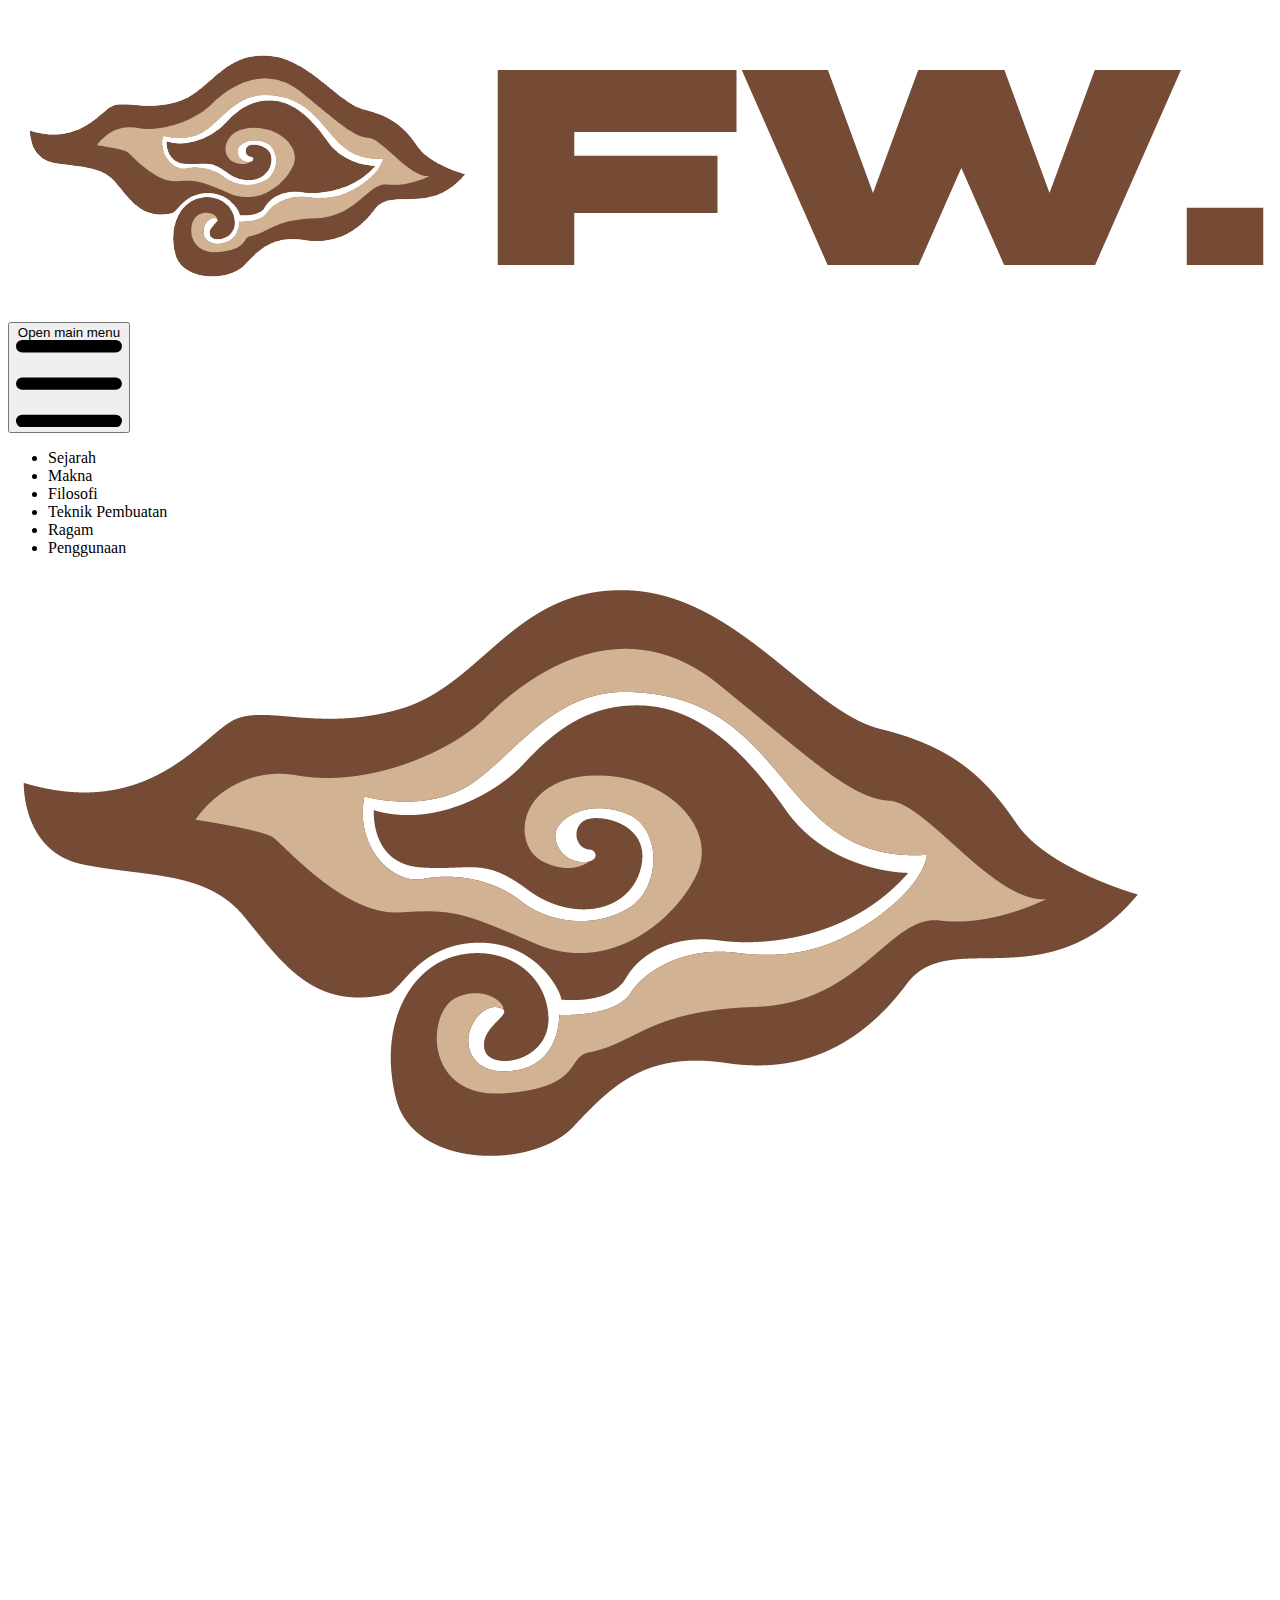
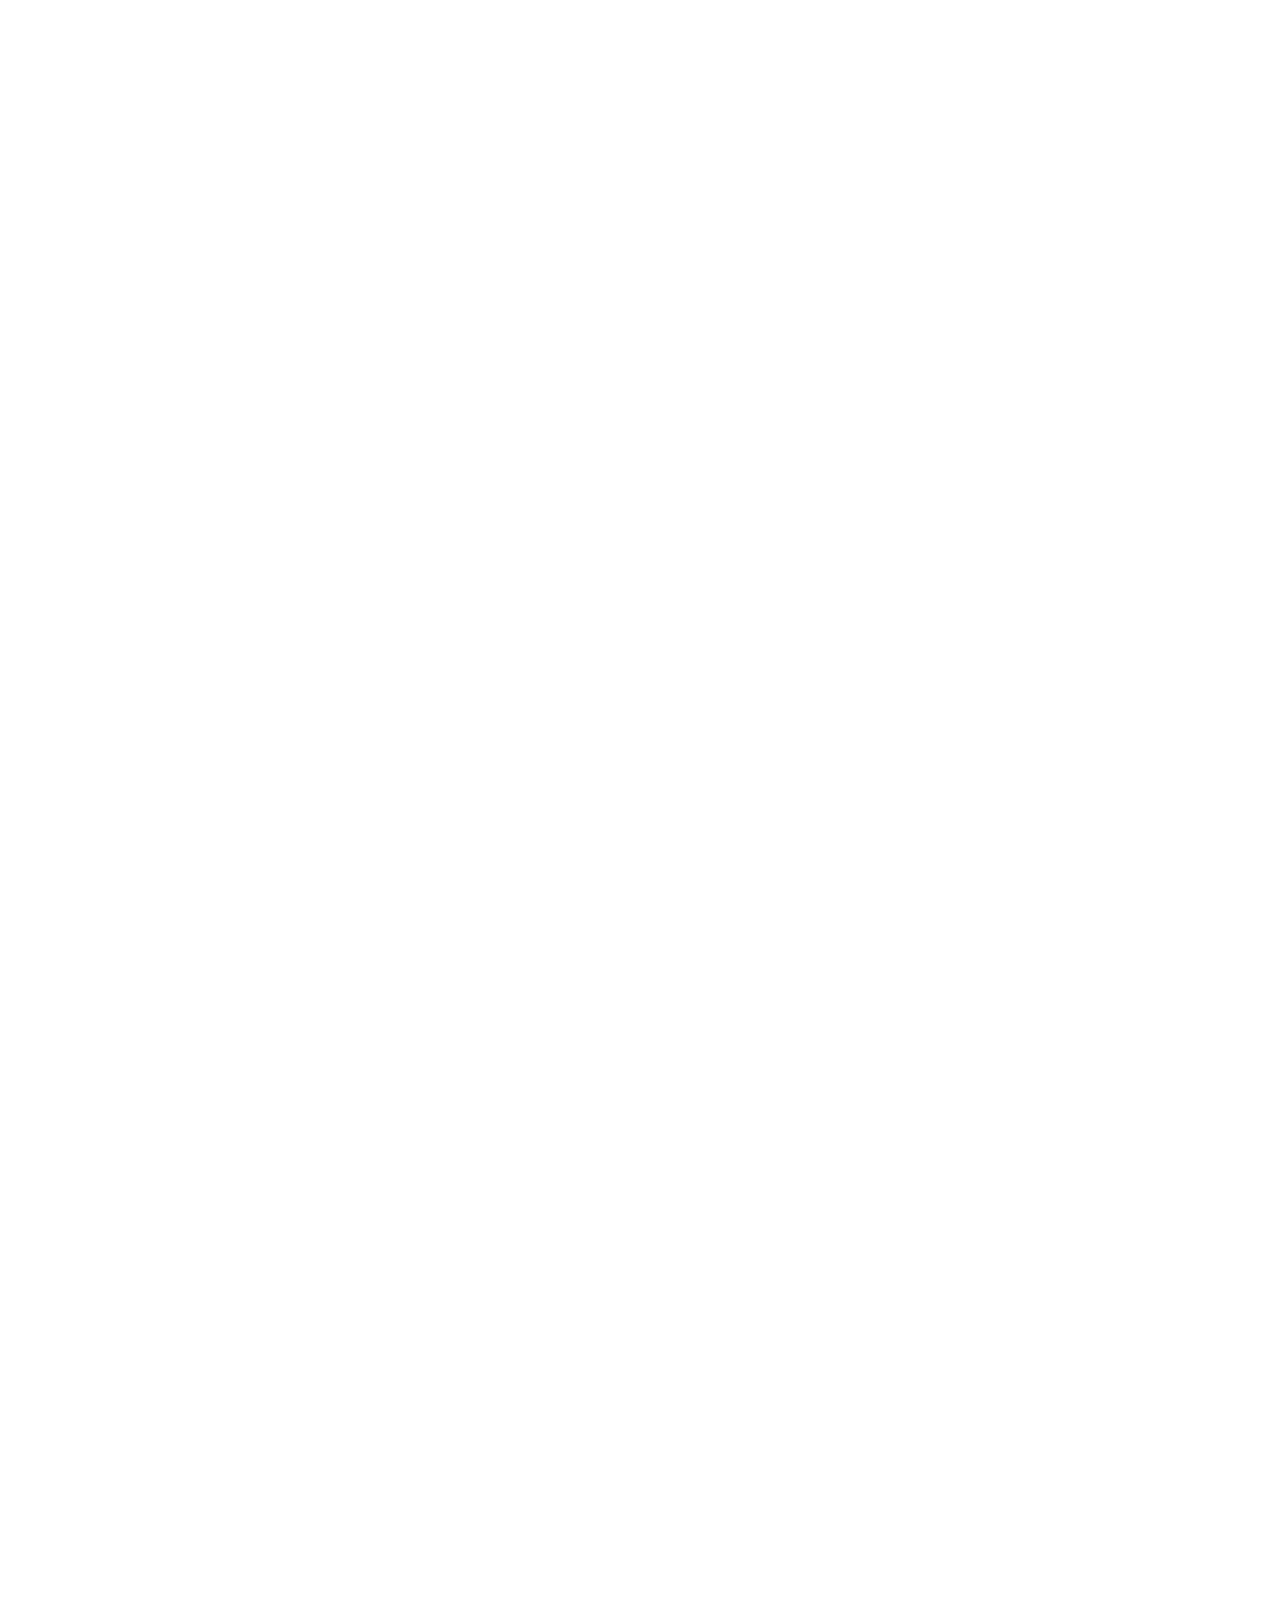
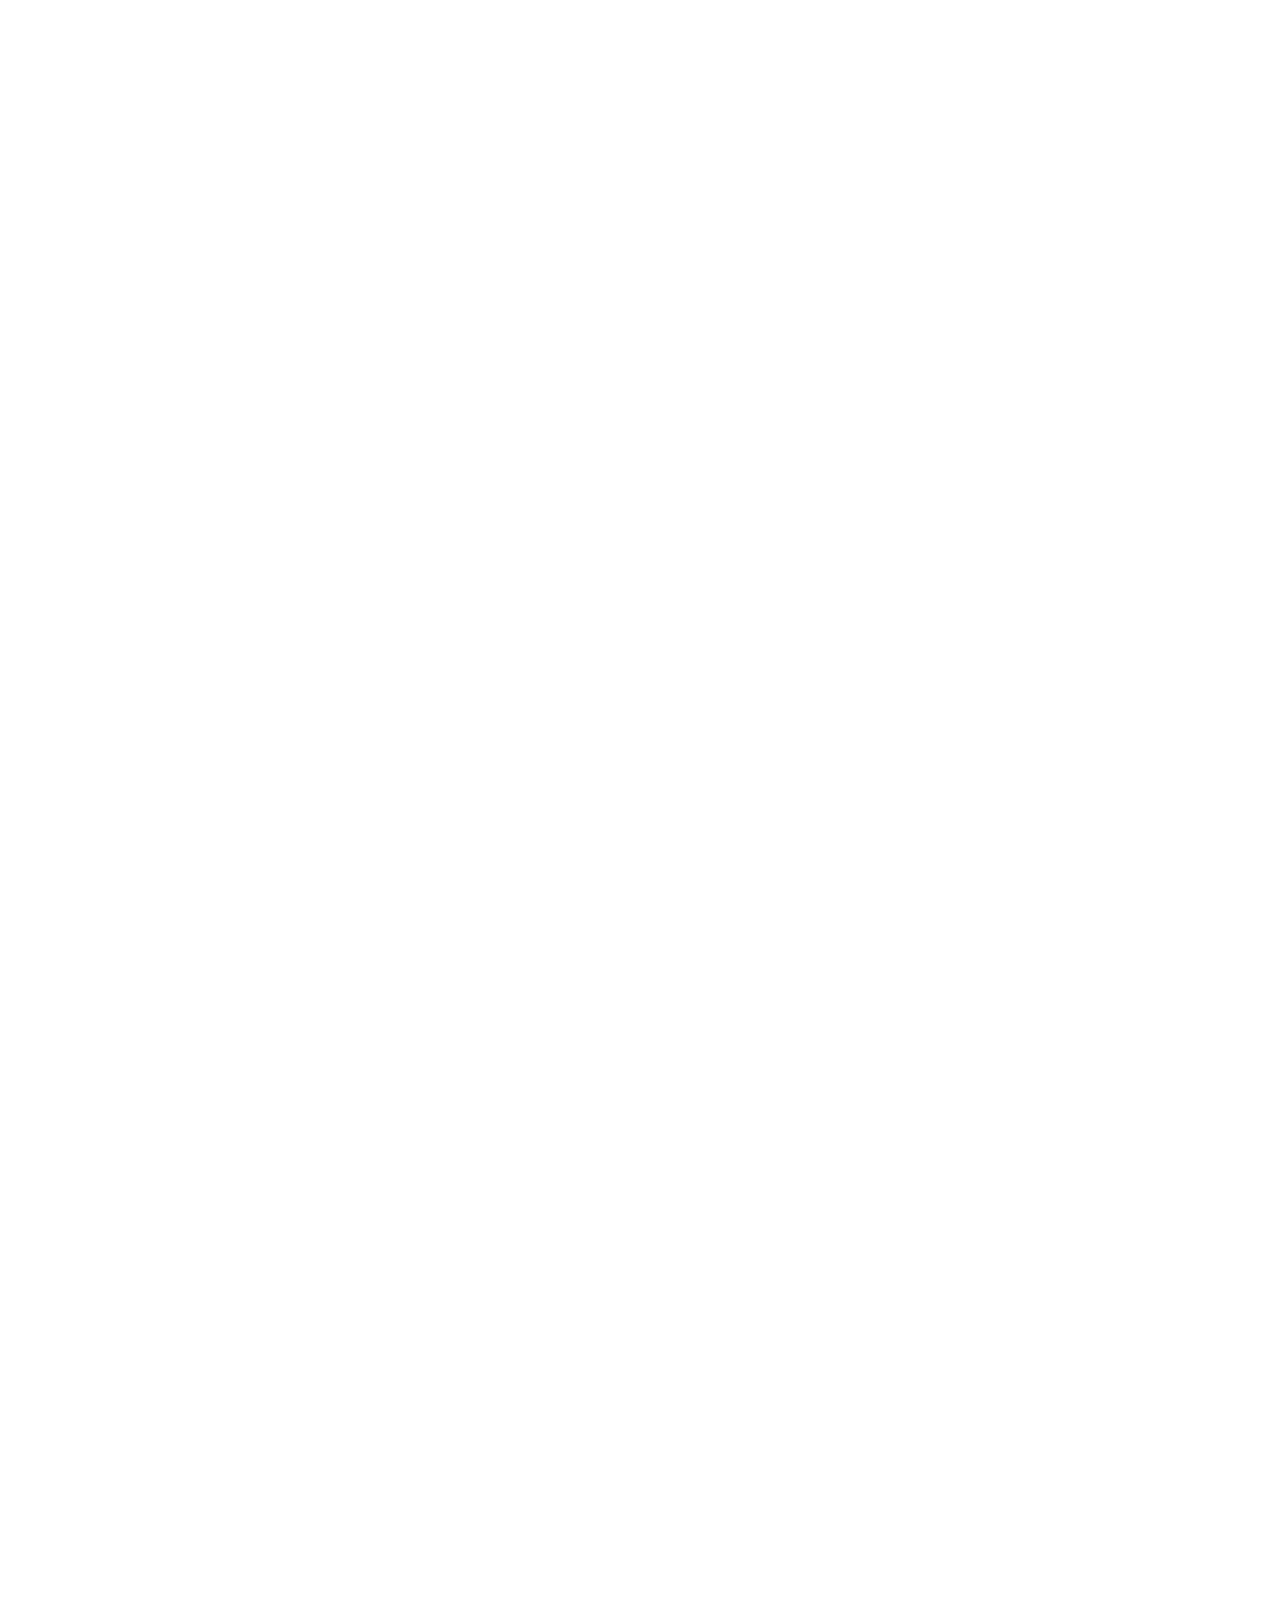
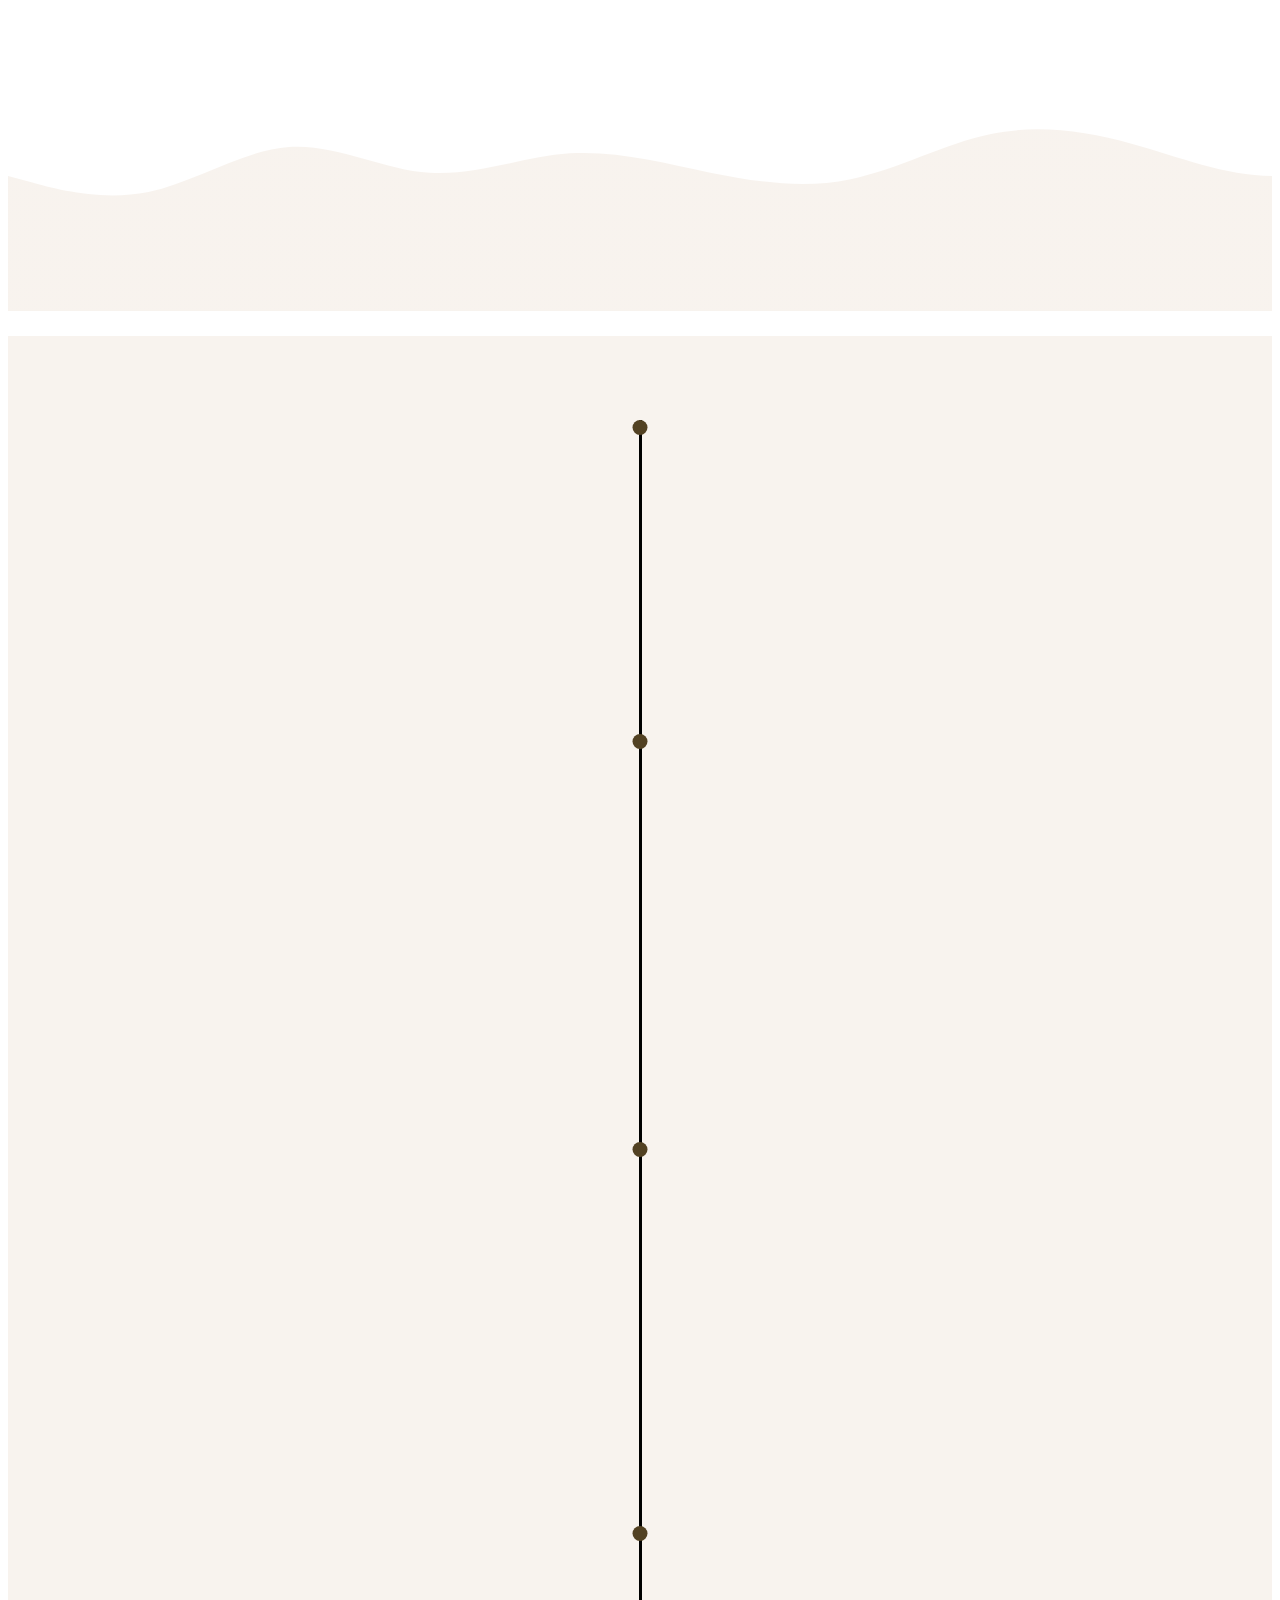
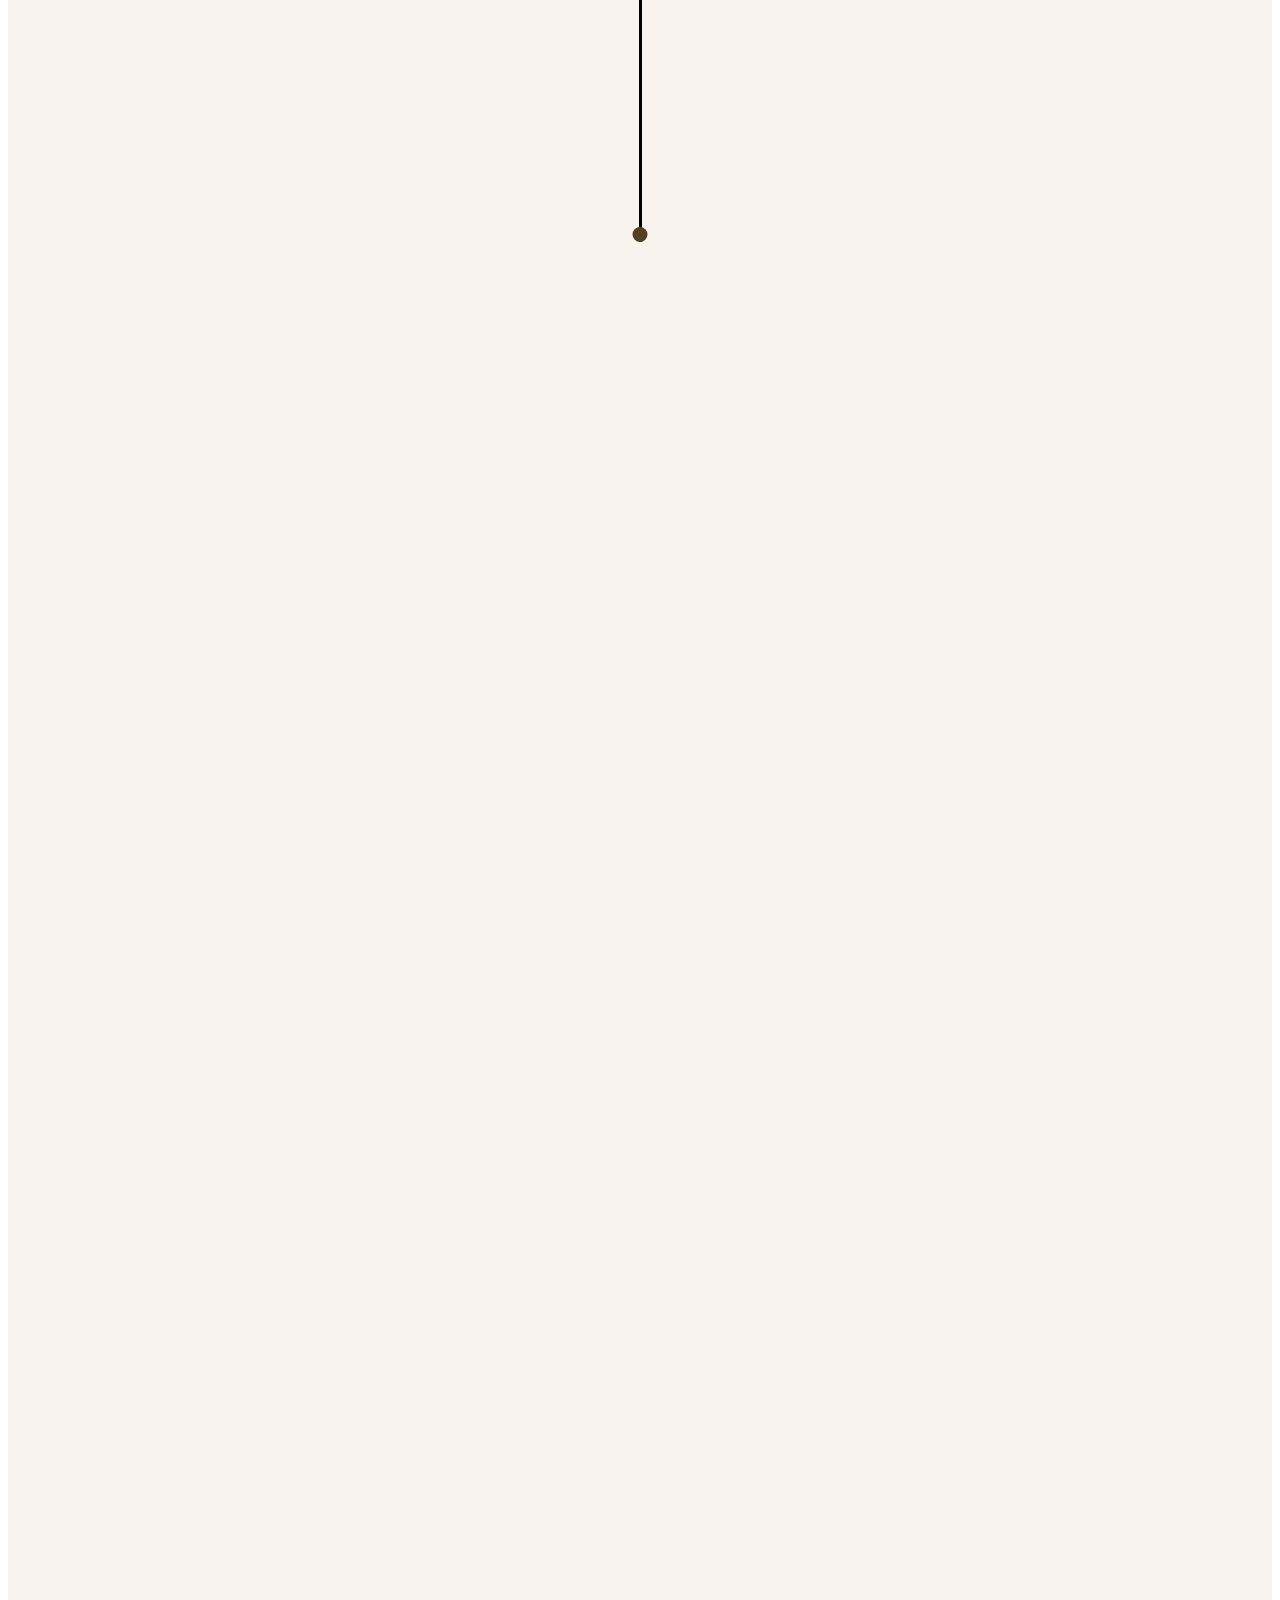
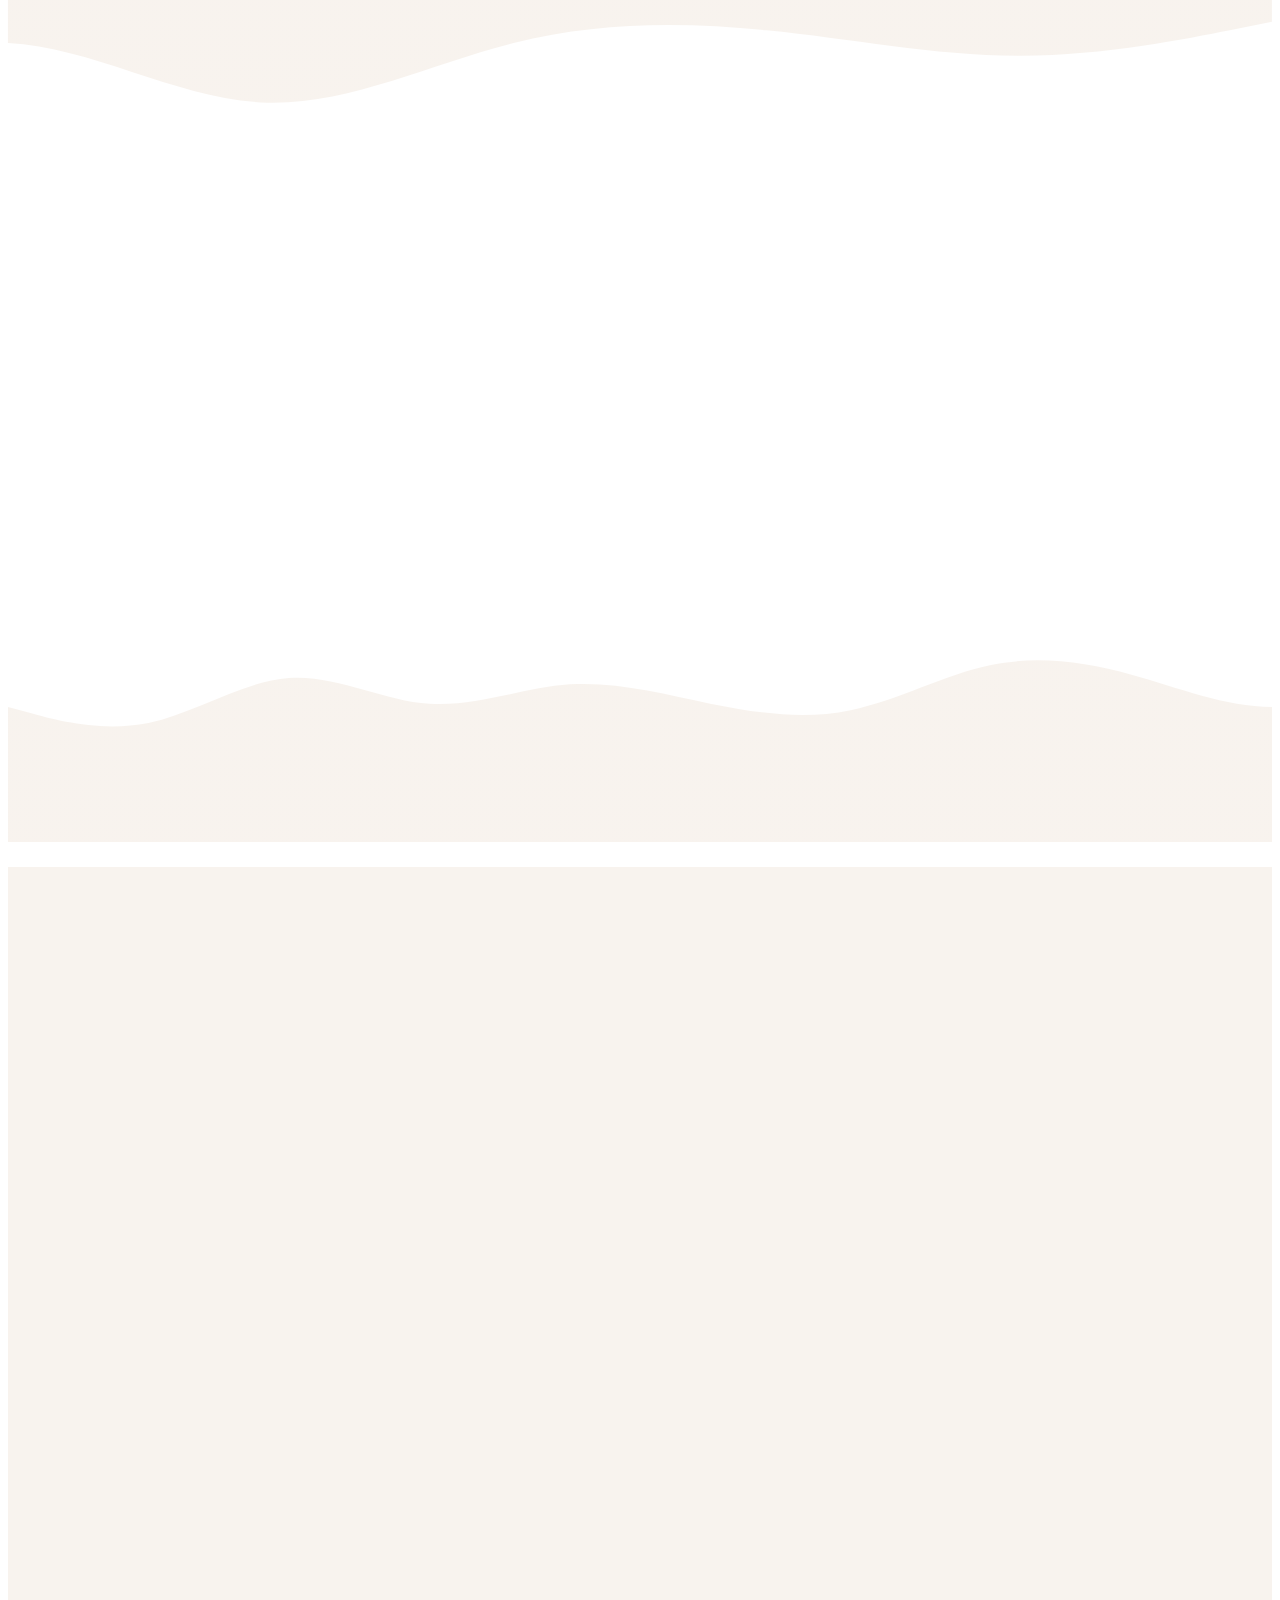
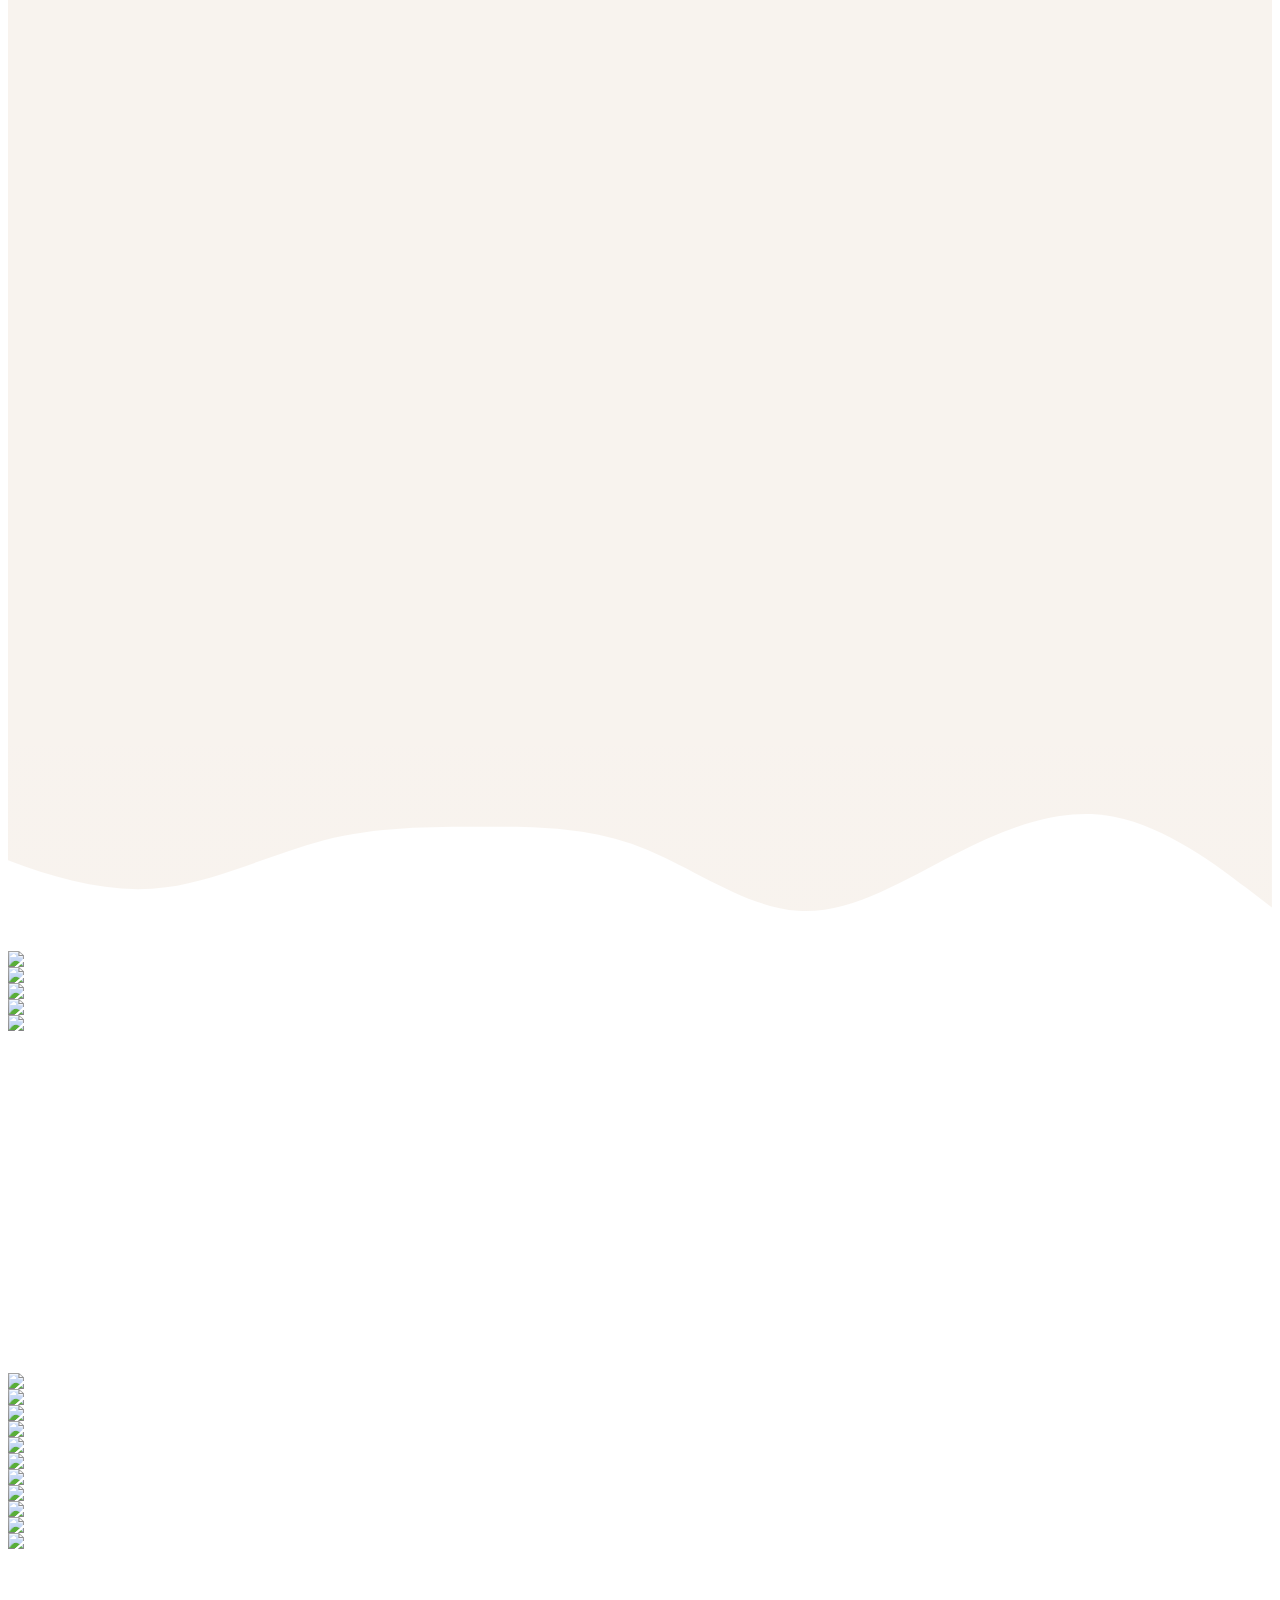
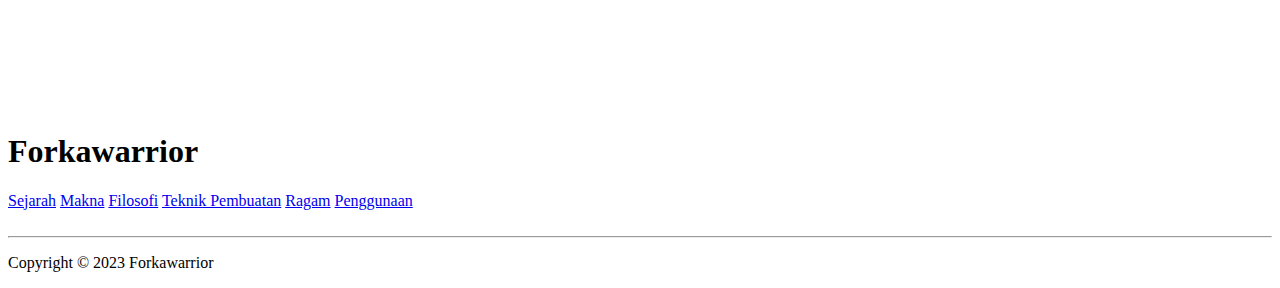
==== commit af6b081b: "filo ama makna" ====
--- a/index.html
+++ b/index.html
@@ -152,7 +152,7 @@
                  
                 <div class="timeline ">
                     <div class="timeline__component" data-aos="fade-down">
-                      <div class="timeline__date timeline__date--right font-bold ">Abad 8 Masehi</div>
+                      <div class="timeline__date timeline__date--right font-bold">Abad 8 Masehi</div>
                     </div>
                     <div class="timeline__middle">
                       <div class="timeline__point"></div>
@@ -217,7 +217,7 @@
                 <div class="md:w-1/2 mx-[10px] mt-5">
                     <img src="assets/sejarah1.png" class="mb-5 sm:mt-6 lg:hidden" alt="sejarah" data-aos="fade-right">
                     <div class="hidden lg:block">
-                        <img src="assets/sejarah1.png" alt="" class="w-[200rem]" data-aos="fade-right">
+                        <img src="assets/sejarah1.png" alt="" class="w-[800px] mt-[70px]" data-aos="fade-right">
                     </div>
                 </div>
                 <div class="md:w-1/2 mt-[-55px]" >
@@ -245,10 +245,10 @@
                     </h2>
                     <p class="text-justify  sm:mt-4 sm:text-[16px]" data-aos="fade-right">Filosofi batik Indonesia merangkum gagasan-gagasan tentang harmoni dengan alam, pesan moral, keseimbangan, penghargaan terhadap warisan budaya, dan kreativitas. Dalam setiap motif dan desainnya, batik mencerminkan kebijaksanaan, kesederhanaan, dan hubungan yang harmonis dengan alam semesta, serta nilai-nilai budaya yang diwariskan dari generasi ke generasi. Filosofi batik tidak hanya menjadi bagian integral dari seni tekstil, tetapi juga merupakan medium untuk menyampaikan pesan filosofis yang mendalam dan nilai-nilai budaya yang dimiliki oleh masyarakat Indonesia.</p>
                 </div>
-                <div class="md:w-1/2">
-                    <img src="assets/sejarah1.png" class="mb-5 sm:mt-6 lg:hidden " data-aos="fade-left" alt="filosofi">
+                <div class="md:w-1/2 ">
+                    <img src="assets/filo1.png" class="mb-5 sm:mt-6 lg:hidden" data-aos="fade-left" alt="filosofi">
                     <div class="hidden lg:block">
-                        <img src="assets/sejarah1.png"  data-aos="fade-left" class="w-[800px]">
+                        <img src="assets/filo1.png"  data-aos="fade-left" class="w-[400px] ml-[67px] mt-[70px]">
                     </div>
                 </div>
             </div>
@@ -277,9 +277,9 @@
                     </div>
                 </div>
             </div>
-        
-            <div class="card mx-[30px]">
-                <div class="face front"  data-aos="fade-left">
+
+            <div class="card mx-[30px]"  data-aos="fade-left">
+                <div class="face front">
                     <img src="assets/capBATIK.jpg" alt="">
                     <h3>Teknik Cetak</h3>
                 </div>
@@ -291,6 +291,8 @@
                     </div>
                 </div>
             </div>
+        
+          
         </div">
         
     </section>
@@ -495,10 +497,12 @@
             </div>
             <div class="flex flex-col items-center">
                 <div class="flex mt-12 mb-12 flex-row space-x-20 justify-between text-xs">
-                    <a class="hidden md:block cursor-pointer text-gray-200 hover:text-white uppercase">Cerita batik</a>
-                    <a class="hidden md:block cursor-pointer text-gray-200 hover:text-white uppercase">Teknik Pembuatan</a>
-                    <a class="hidden md:block cursor-pointer text-gray-200 hover:text-white uppercase">Ragam batik</a>
-                    <a class="hidden md:block cursor-pointer text-gray-200 hover:text-white uppercase">Penggunaan batik</a>
+                    <a href="#sejarah" class="hidden md:block cursor-pointer text-gray-200 hover:text-white uppercase">Sejarah</a>
+                    <a href="#makna" class="hidden md:block cursor-pointer text-gray-200 hover:text-white uppercase">Makna</a>
+                    <a href="#filosofi" class="hidden md:block cursor-pointer text-gray-200 hover:text-white uppercase">Filosofi</a>
+                    <a href="#teknik" class="hidden md:block cursor-pointer text-gray-200 hover:text-white uppercase">Teknik Pembuatan</a>
+                    <a href="#ragam" class="hidden md:block cursor-pointer text-gray-200 hover:text-white uppercase">Ragam</a>
+                    <a href="#penggunaan" class="hidden md:block cursor-pointer text-gray-200 hover:text-white uppercase">Penggunaan</a>
                 </div>
                 <div class="flex flex-row space-x-4 items-center justify-between">
                     <a>
